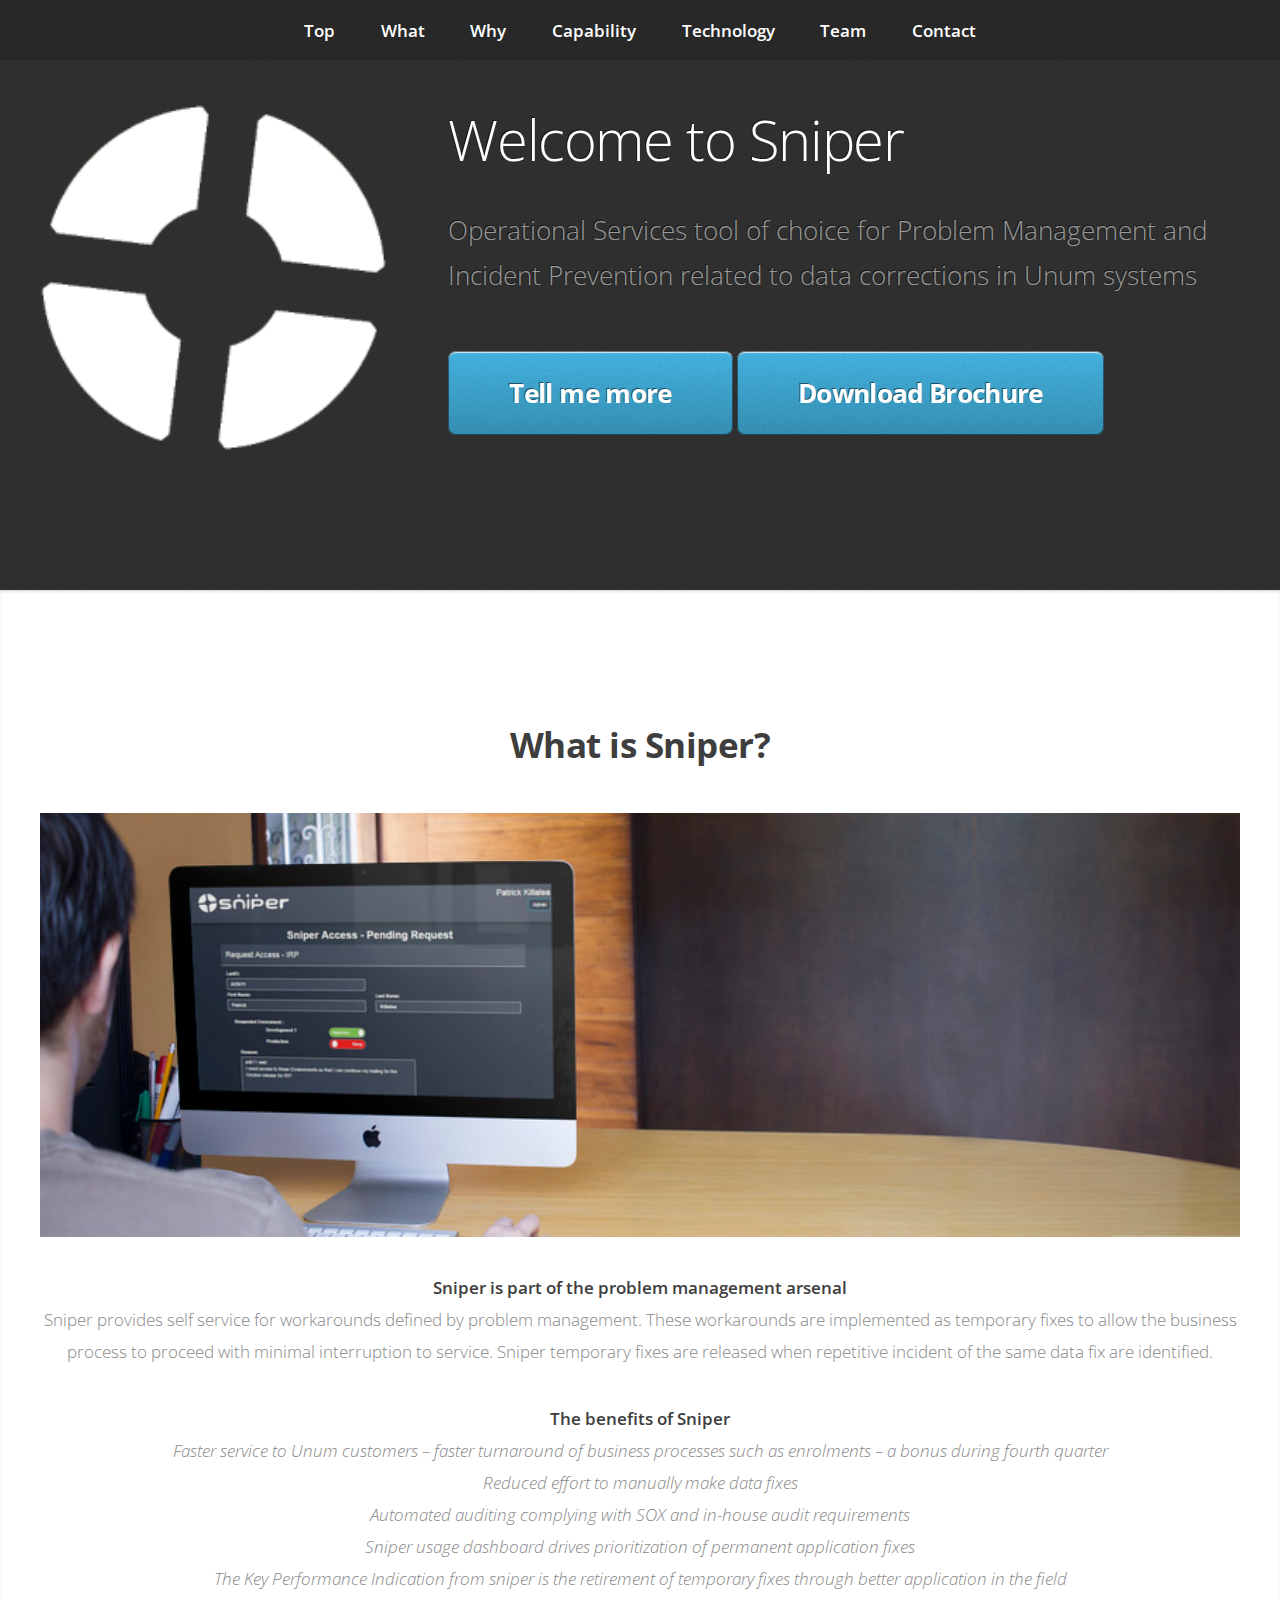
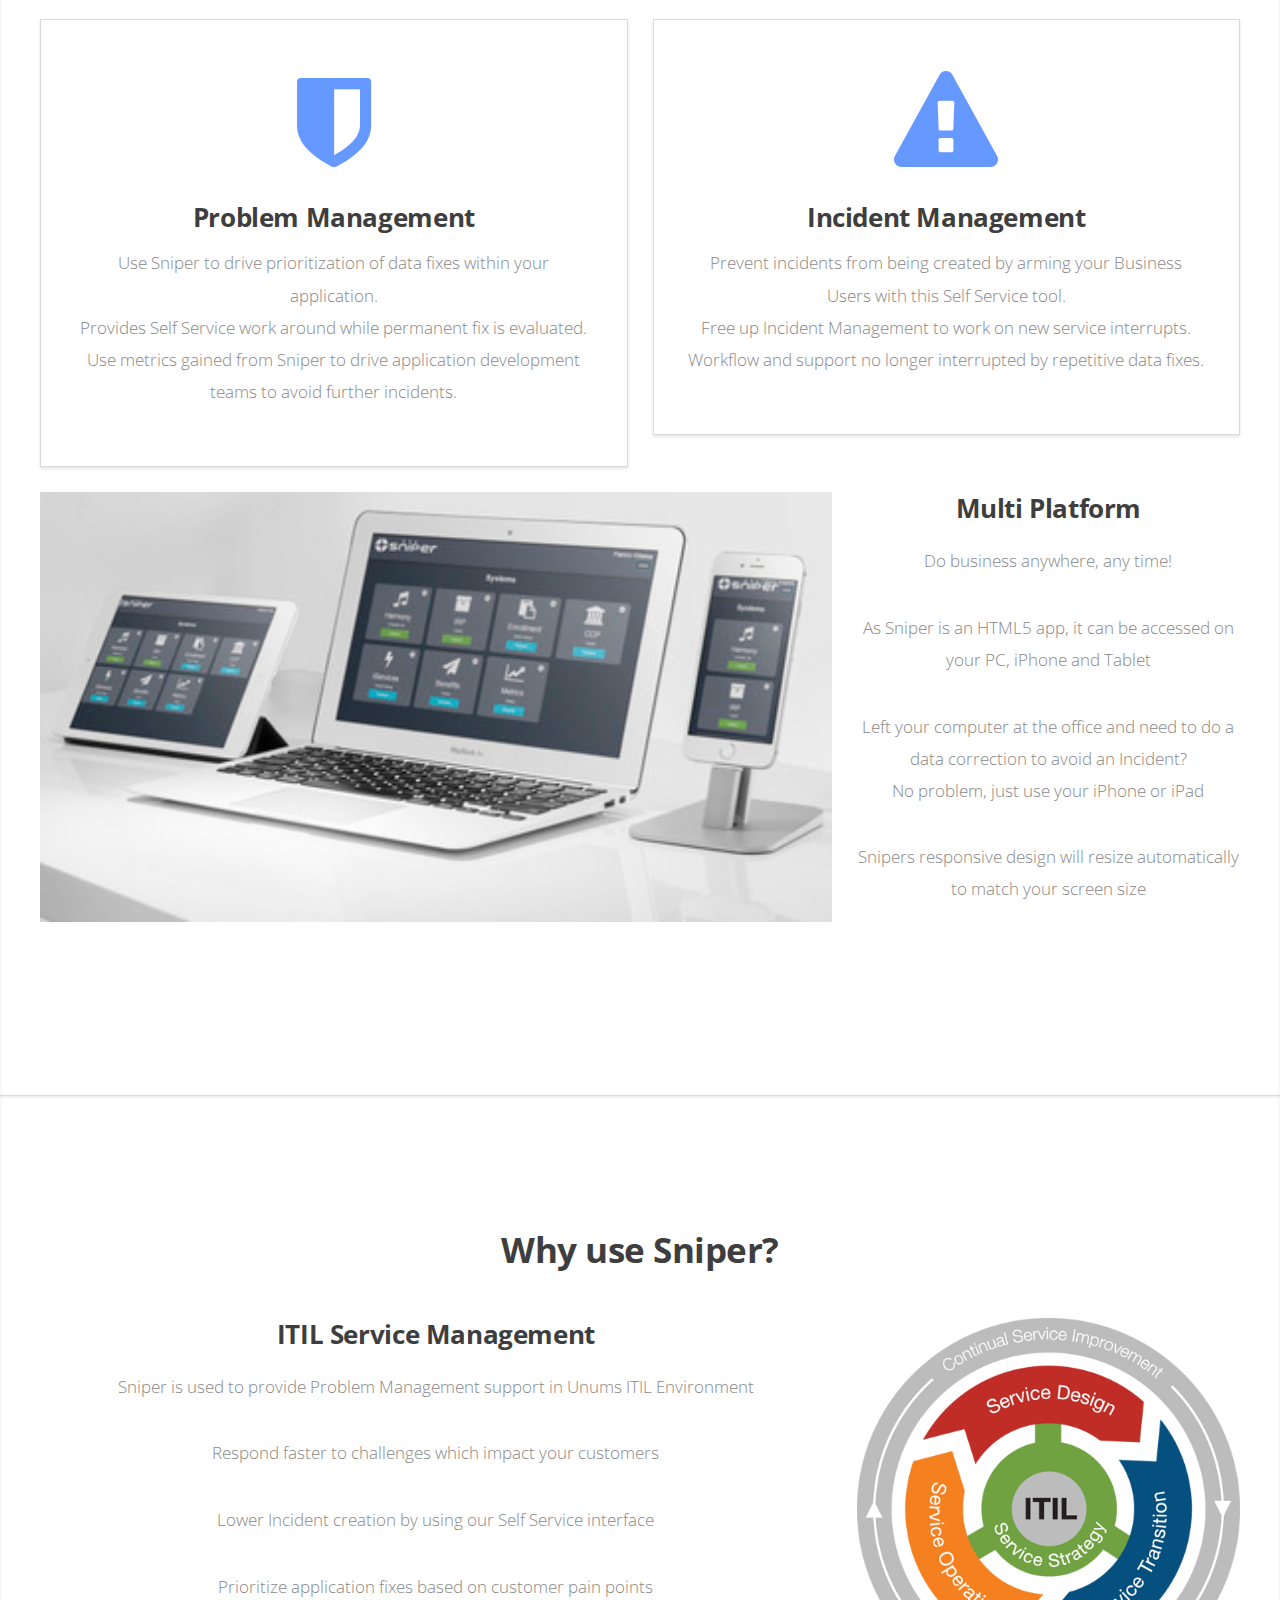
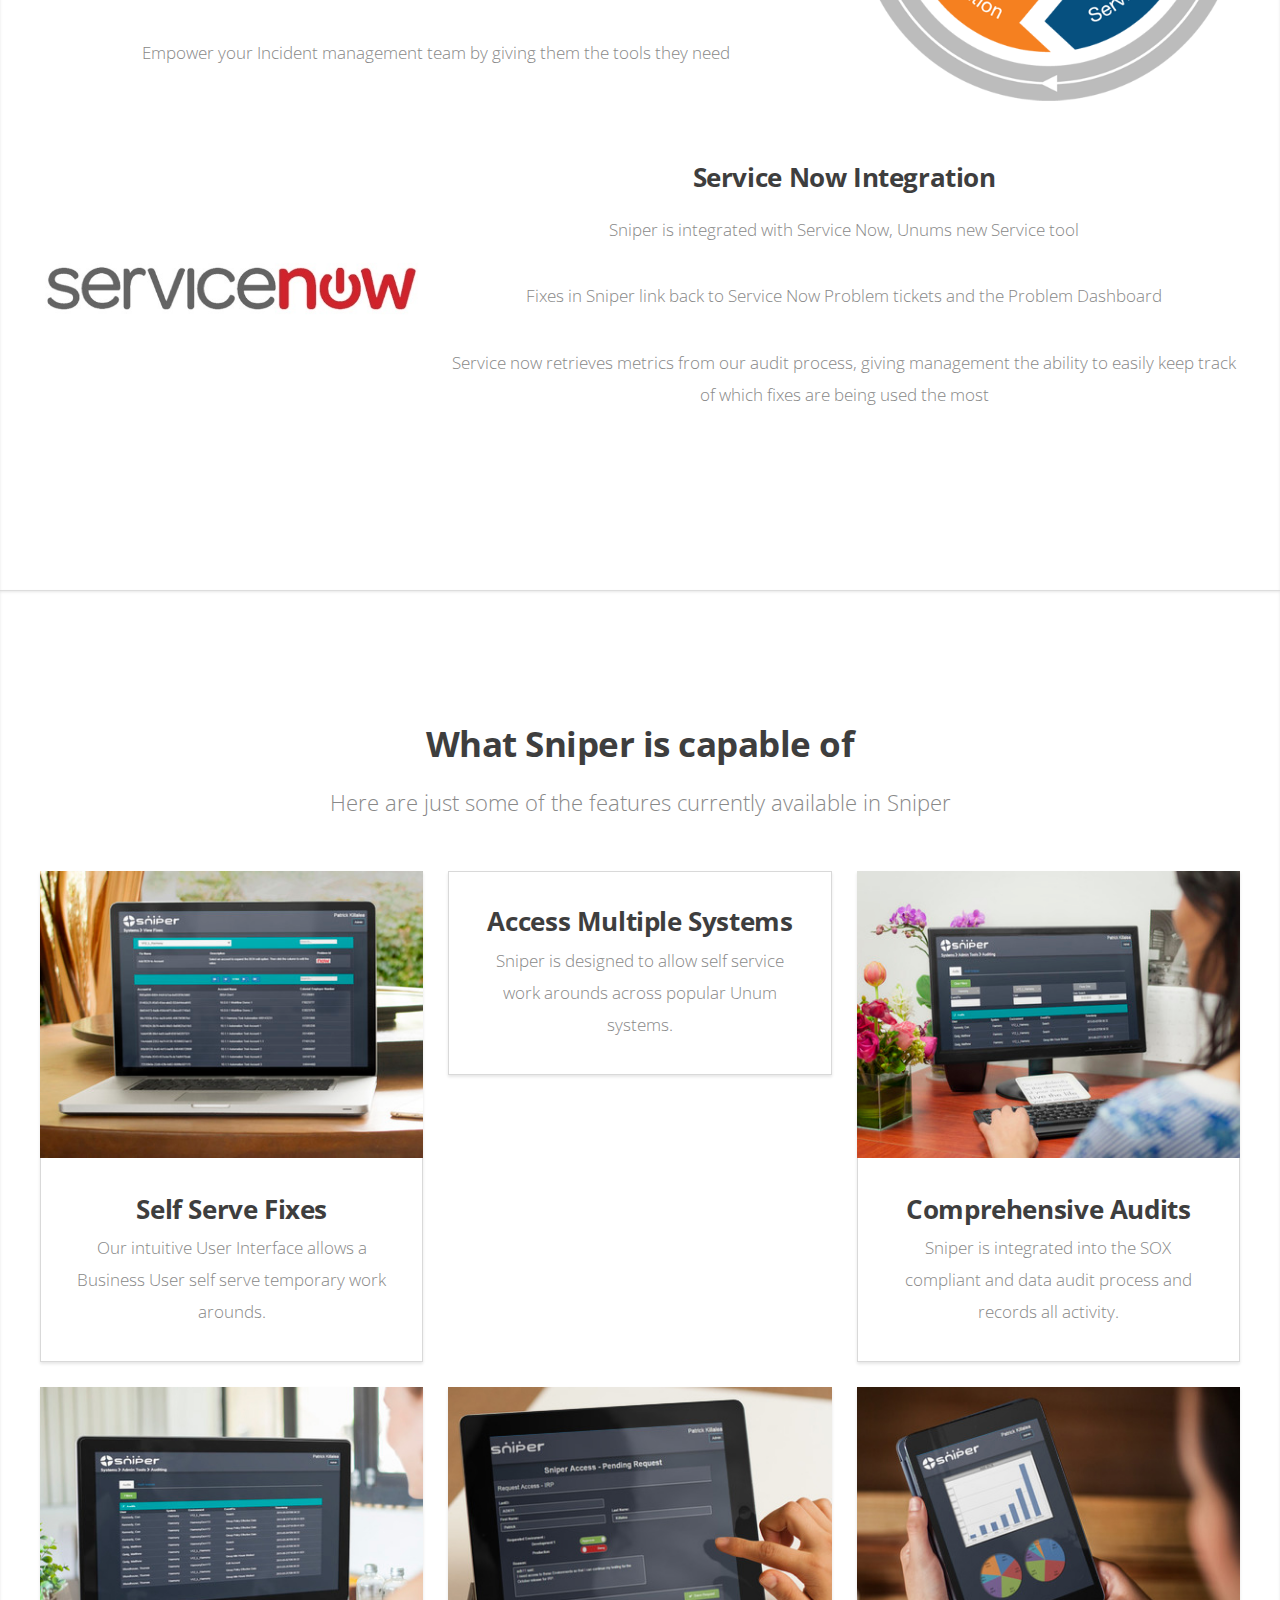
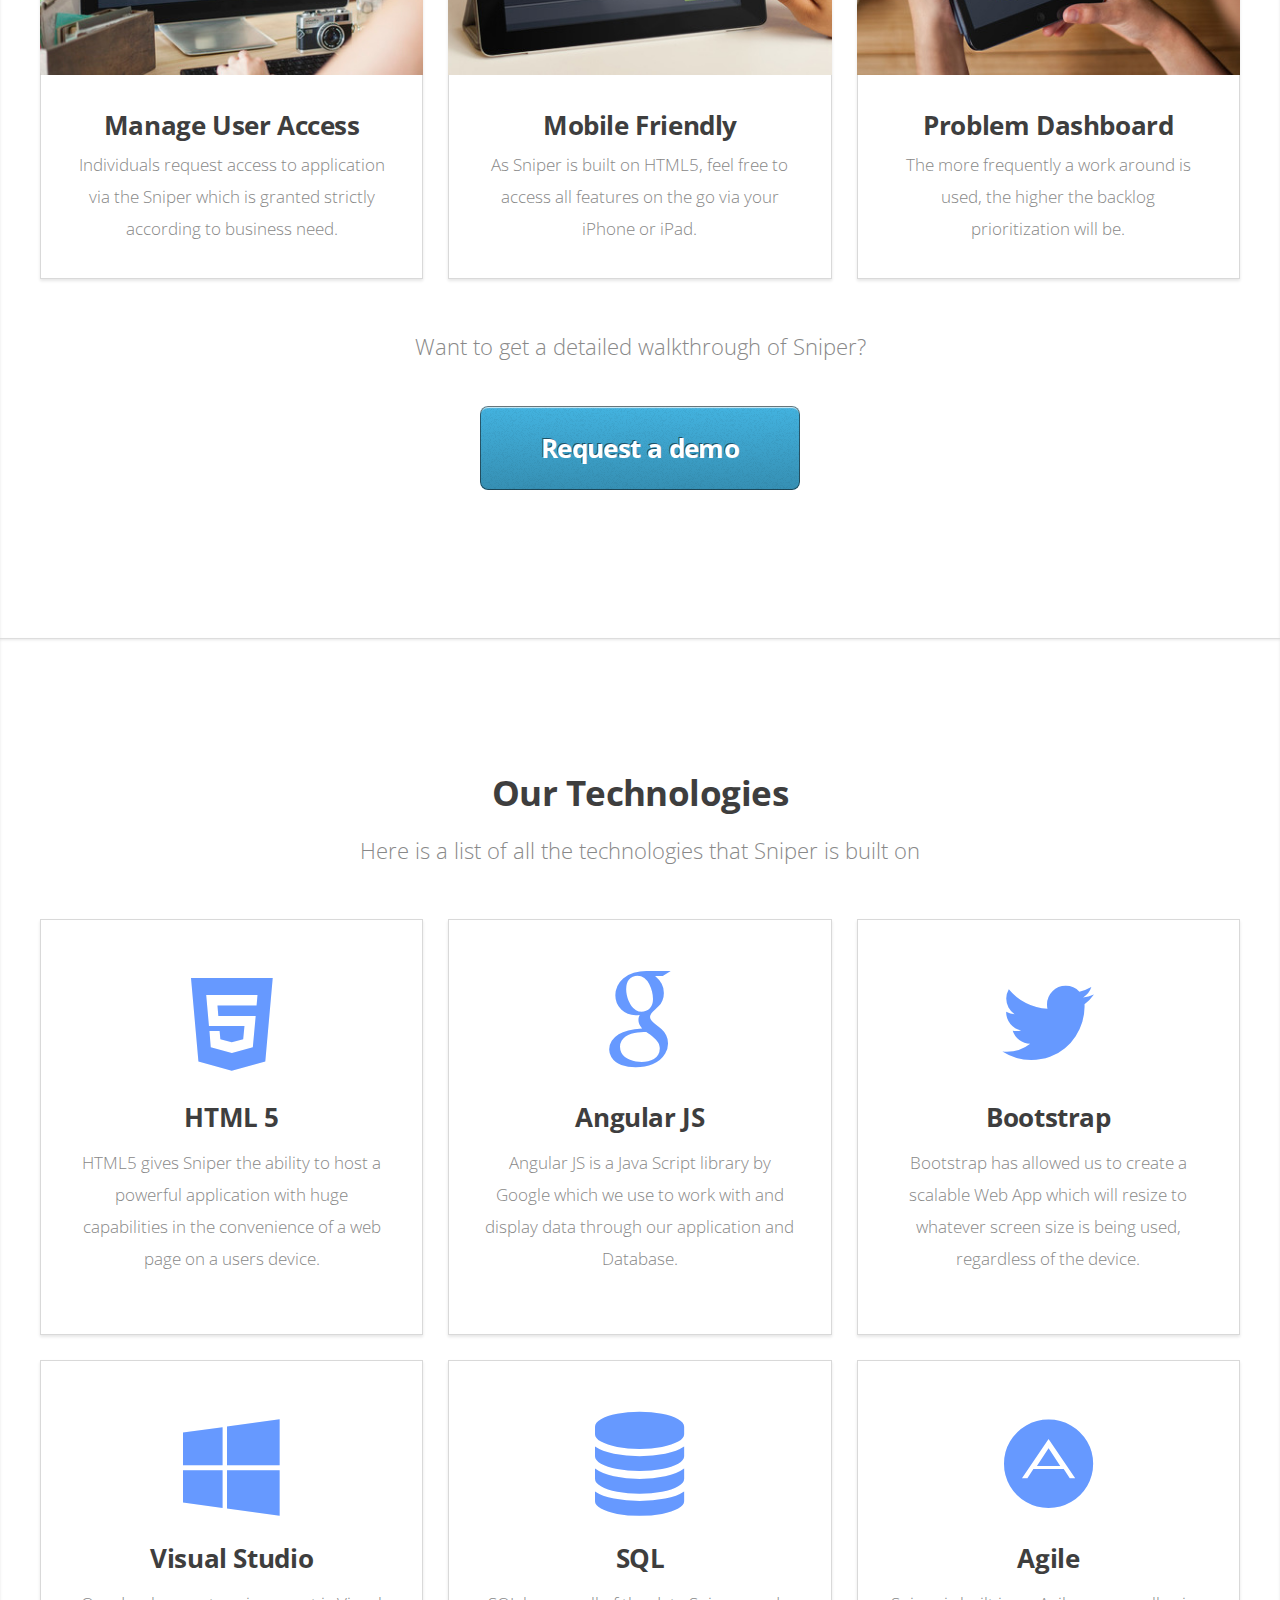
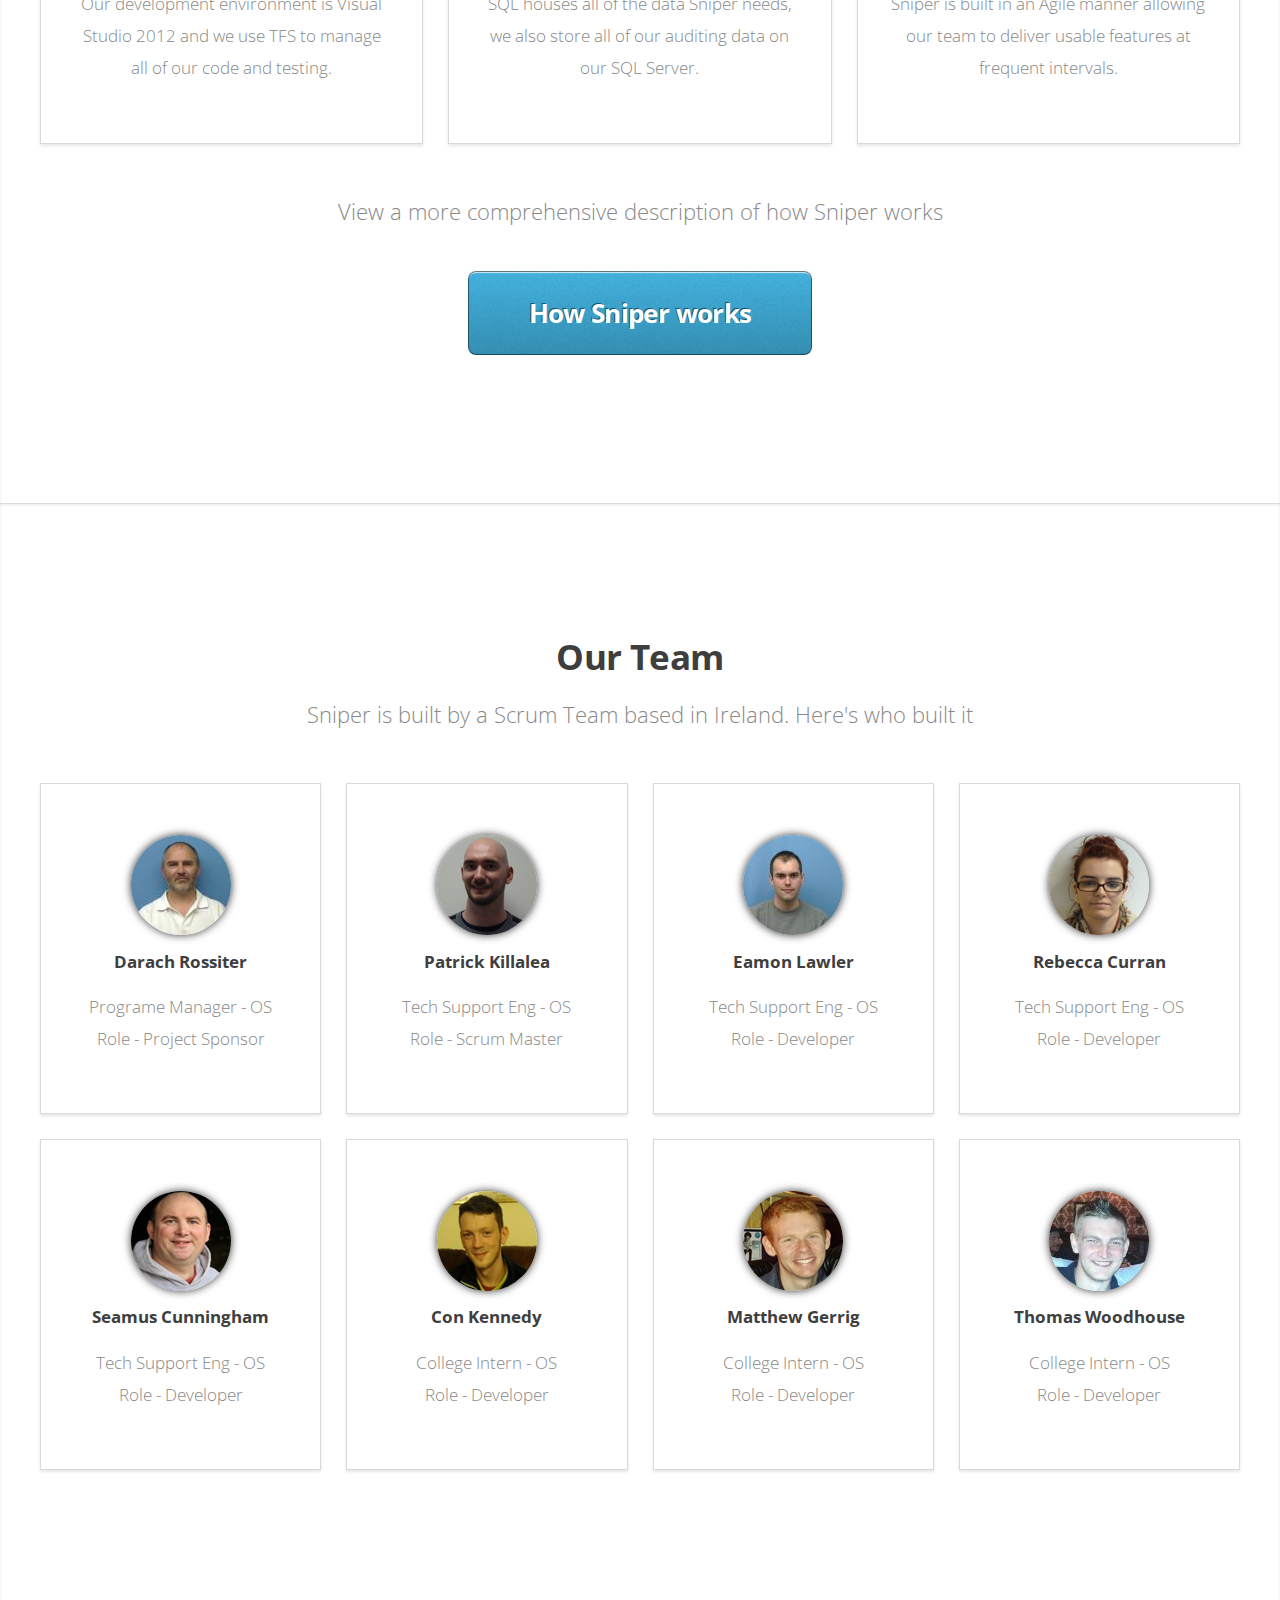
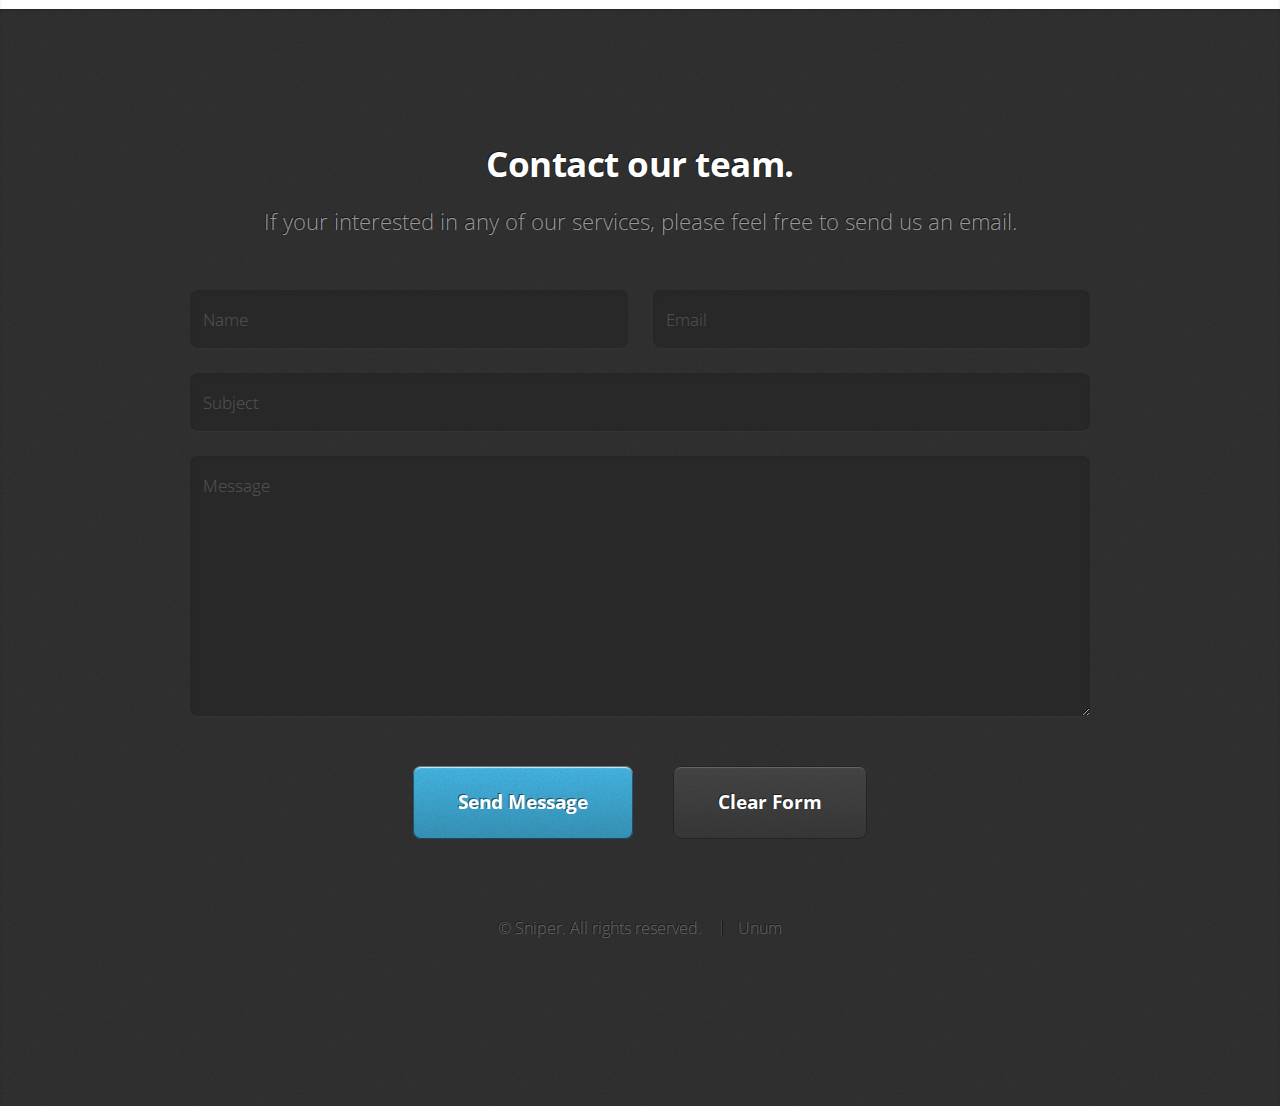
==== home.html @ 1555485d "push to heroku" ====
<!DOCTYPE HTML>

<html>
<head>
    <title>Sniper | Unum</title>
    <meta charset="utf-8"/>
    <meta name="viewport" content="width=device-width, initial-scale=1"/>
    <!--[if lte IE 8]>
    <script src="assets/js/ie/html5shiv.js"></script><![endif]-->
    <link rel="stylesheet" href="assets/css/main.css"/>
    <!--[if lte IE 8]>
    <link rel="stylesheet" href="assets/css/ie8.css"/><![endif]-->
    <!--[if lte IE 9]>
    <link rel="stylesheet" href="assets/css/ie9.css"/><![endif]-->
    <link rel="shortcut icon" href="images/BlueSniperIcon.ico" type="image/x-icon"/>
</head>
<body>

<!-- Nav -->
<nav id="nav">
    <ul class="container">
        <li><a href="#top">Top</a></li>
        <li><a href="#what">What</a></li>
        <li><a href="#why">Why</a></li>
        <li><a href="#capabilities">Capability</a></li>
        <li><a href="#technologies">Technology</a></li>
        <li><a href="#team">Team</a></li>
        <li><a href="#contact">Contact</a></li>
    </ul>
</nav>

<!-- Home -->
<div class="wrapper style4 first">
    <article class="container" id="top">
        <div class="row">
            <div class="4u 12u(mobile)">
                    <span class="image fit">
                        <img src="images/sniperlogo.png" alt=""/></span>
            </div>
            <div class="8u 12u(mobile)">
                <header>
                    <h1>Welcome to Sniper</h1>
                </header>
                <p>Operational Services tool of choice for Problem Management and Incident Prevention related to data
                    corrections in Unum systems</p>
                <a href="#what" class="button big scrolly">Tell me more</a>
                <a href="Sniper.pdf" class="button big scrolly" download>Download Brochure</a>
            </div>
        </div>
    </article>
</div>


<!-- Portfolio -->
<div class="wrapper style1">
    <article id="what">
        <header>
            <h2>What is Sniper?</h2>
        </header>
        <div class="container">
            <div class="row">
                <div class="12u 12u(mobile)">

                    <a class="image featured">
                        <img src="images/macbanner.jpg" alt=""/></a>

                    <div class="row">
                        <div class="12u 12u(mobile)">
                            <section>
                                <p><b>Sniper is part of the problem management arsenal</b></br>
                                    Sniper provides self service for workarounds defined by problem management. These
                                    workarounds are implemented as temporary fixes to allow the business process to
                                    proceed with minimal interruption to service. Sniper temporary fixes are released
                                    when repetitive incident of the same data fix are identified.</p>

                                <p><b>The benefits of Sniper</b></br>
                                    <i>Faster service to Unum customers – faster turnaround of business processes such
                                        as enrolments – a bonus during fourth quarter</i></br>
                                    <i>Reduced effort to manually make data fixes</i></br>
                                    <i>Automated auditing complying with SOX and in-house audit requirements</i></br>
                                    <i>Sniper usage dashboard drives prioritization of permanent application
                                        fixes</i></br>
                                    <i>The Key Performance Indication from sniper is the retirement of temporary fixes
                                        through better application in the field</i></p>
                            </section>
                        </div>
                    </div>

                    <div class="row">
                        <div class="6u 12u(mobile)">
                            <section class="box style1">
                                <span class="icon featured fa-shield"></span>

                                <h3>Problem Management</h3>

                                <p>
                                    Use Sniper to drive prioritization of data fixes within your application.</br>
                                    Provides Self Service work around while permanent fix is evaluated.</br>
                                    Use metrics gained from Sniper to drive application development teams to avoid further incidents.
                                </p>

                            </section>
                        </div>
                        <div class="6u 12u(mobile)">
                            <section class="box style1">
                                <span class="icon featured fa-exclamation-triangle"></span>

                                <h3>Incident Management</h3>

                                <p>
                                    Prevent incidents from being created by arming your Business Users with this Self
                                    Service tool.</br>
                                    Free up Incident Management to work on new service interrupts.</br>
                                    Workflow and support no longer interrupted by repetitive data fixes.</br>
                                </p>
                            </section>
                        </div>
                    </div>
                </div>
            </div>
            <div class="container">
                <div class="row">
                    <div class="8u 12u(mobile)">
                        <article>
                            <a class="image featured">
                                <img src="images/MultiPlatform.jpg" alt=""/></a>
                        </article>
                    </div>
                    <div class="4u 12u(mobile)">
                        <!--<article class="box style2">-->
                        <h3><a href="#">Multi Platform</a></h3>

                        <p>Do business anywhere, any time!</p>

                        <p>As Sniper is an HTML5 app, it can be accessed on your PC, iPhone and Tablet</p>

                        <p>
                            Left your computer at the office and need to do a data correction to avoid an Incident?</br>
                            No problem, just use your iPhone or iPad
                        </p>

                        <p>Snipers responsive design will resize automatically to match your screen size</p>
                        <!--</article>-->
                    </div>
                </div>
            </div>
    </article>
</div>

<!-- Portfolio -->
<div class="wrapper style1">
    <article id="why">
        <header>
            <h2>Why use Sniper?</h2>
        </header>
        <div class="container">
            <div class="row">
                <div class="8u 8u(mobile)">
                    <!--<article class="box style2">-->
                    <h3><a href="#">ITIL Service Management</a></h3>

                    <p>Sniper is used to provide Problem Management support in Unums ITIL Environment</p>

                    <p>Respond faster to challenges which impact your customers</p>

                    <p>Lower Incident creation by using our Self Service interface</p>

                    <p>Prioritize application fixes based on customer pain points</p>

                    <p>Empower your Incident management team by giving them the tools they need</p>
                    <!--</article>-->
                </div>
                <div class="4u 4u(mobile)">
                    <article>
                        <a class="image featured">
                            <img src="images/itil.png" alt=""/></a>
                    </article>
                </div>
            </div>
        </div>
        <div class="container">
            <div class="row">
                <div class="4u 4u(mobile)">
                    <article>
                        <a class="image featured">
                            <img src="images/servicenow.jpg" alt=""/></a>
                    </article>
                </div>
                <div class="8u 8u(mobile)">
                    <!--<article class="box style2">-->
                    <h3><a href="#">Service Now Integration</a></h3>

                    <p>Sniper is integrated with Service Now, Unums new Service tool</p>

                    <p>Fixes in Sniper link back to Service Now Problem tickets and the Problem Dashboard</p>

                    <p>Service now retrieves metrics from our audit process, giving management the ability to easily
                        keep track of which fixes are being used the most</p>
                    <!--</article>-->
                </div>
            </div>
        </div>
    </article>
</div>

<!-- Portfolio -->
<div class="wrapper style1">
    <article id="capabilities">
        <header>
            <h2>What Sniper is capable of</h2>

            <p>Here are just some of the features currently available in Sniper</p>
        </header>
        <div class="container">
            <div class="row">
                <div class="4u 12u(mobile)">
                    <article class="box style2">
                        <a class="image featured">
                            <img src="images/ViewFixes.jpg" alt=""/></a>

                        <h3><a href="#">Self Serve Fixes</a></h3>

                        <p>Our intuitive User Interface allows a Business User self serve temporary work arounds.</p>
                    </article>
                </div>
                <div class="4u 12u(mobile)">
                    <article class="box style2">
                        <a class="image featured">
                            <img src="images/Dashboard.png" alt=""/></a>

                        <h3><a href="#">Access Multiple Systems</a></h3>

                        <p>Sniper is designed to allow self service work arounds across popular Unum systems.</p>
                    </article>
                </div>
                <div class="4u 12u(mobile)">
                    <article class="box style2">
                        <a class="image featured">
                            <img src="images/ComprehensiveAudits.jpg" alt=""/></a>

                        <h3><a href="#">Comprehensive Audits</a></h3>

                        <p>Sniper is integrated into the SOX compliant and data audit process and records all
                            activity.</p>
                    </article>
                </div>
            </div>
            <div class="row">
                <div class="4u 12u(mobile)">
                    <article class="box style2">
                        <a class="image featured">
                            <img src="images/ManageUsers.jpg" alt=""/></a>

                        <h3><a href="#">Manage User Access</a></h3>

                        <p>Individuals request access to application via the Sniper which is granted strictly according
                            to business need.</p>
                    </article>
                </div>
                <div class="4u 12u(mobile)">
                    <article class="box style2">
                        <a class="image featured">
                            <img src="images/ApproveRequests.jpg" alt=""/></a>

                        <h3><a href="#">Mobile Friendly</a></h3>

                        <p>As Sniper is built on HTML5, feel free to access all features on the go via your iPhone or
                            iPad.</p>
                    </article>
                </div>
                <div class="4u 12u(mobile)">
                    <article class="box style2">
                        <a class="image featured">
                            <img src="images/ProblemDashboard.jpg" alt=""/></a>

                        <h3><a href="#">Problem Dashboard</a></h3>

                        <p>The more frequently a work around is used, the higher the backlog prioritization will be.</p>
                    </article>
                </div>
            </div>
        </div>
        <footer>
            <p>Want to get a detailed walkthrough of Sniper?</p>
            <a href="#contact" class="button big scrolly">Request a demo</a>
        </footer>
    </article>
</div>

<!-- Work -->
<div class="wrapper style1">
    <article id="technologies">
        <header>
            <h2>Our Technologies</h2>

            <p>Here is a list of all the technologies that Sniper is built on</p>
        </header>
        <div class="container">
            <div class="row">
                <div class="4u 12u(mobile)">
                    <section class="box style1">
                        <span class="icon featured fa-html5"></span>

                        <h3>HTML 5</h3>

                        <p>HTML5 gives Sniper the ability to host a powerful application with huge capabilities in the
                            convenience of a web page on a users device.</p>
                    </section>
                </div>
                <div class="4u 12u(mobile)">
                    <section class="box style1">
                        <span class="icon featured fa-google"></span>

                        <h3>Angular JS</h3>

                        <p>Angular JS is a Java Script library by Google which we use to work with and display data
                            through our application and Database.</p>
                    </section>
                </div>
                <div class="4u 12u(mobile)">
                    <section class="box style1">
                        <span class="icon featured fa-twitter"></span>

                        <h3>Bootstrap</h3>

                        <p>Bootstrap has allowed us to create a scalable Web App which will resize to whatever screen
                            size is being used, regardless of the device.</p>
                    </section>
                </div>
            </div>
            <div class="row">
                <div class="4u 12u(mobile)">
                    <section class="box style1">
                        <span class="icon featured fa-windows"></span>

                        <h3>Visual Studio</h3>

                        <p>Our development environment is Visual Studio 2012 and we use TFS to manage all of our code
                            and testing.</p>
                    </section>
                </div>
                <div class="4u 12u(mobile)">
                    <section class="box style1">
                        <span class="icon featured fa-database"></span>

                        <h3>SQL</h3>

                        <p>SQL houses all of the data Sniper needs, we also store all of our auditing data on our SQL
                            Server.</p>
                    </section>
                </div>
                <div class="4u 12u(mobile)">
                    <section class="box style1">
                        <span class="icon featured fa-adn"></span>

                        <h3>Agile</h3>

                        <p>Sniper is built in an Agile manner allowing our team to deliver usable features at frequent
                            intervals.</p>
                    </section>
                </div>
            </div>
        </div>
        <footer>
            <p>View a more comprehensive description of how Sniper works</p>
            <a href="#" class="button big scrolly">How Sniper works</a>
        </footer>
    </article>
</div>

<!-- Work -->
<div class="wrapper style1">
    <article id="team">
        <header>
            <h2>Our Team</h2>

            <p>Sniper is built by a Scrum Team based in Ireland. Here's who built it</p>
        </header>
        <div class="container">
            <div class="row">
                <div class="3u 12u(mobile)">
                    <section class="box style1">
                        <img src="images/darach.jpg" id="circle">
                        <h4>Darach Rossiter</h4>

                        <p>
                            Programe Manager - OS</br>
                            Role - Project Sponsor
                        </p>
                    </section>
                </div>
                <div class="3u 12u(mobile)">
                    <section class="box style1">
                        <img src="images/patrick.jpg" id="circle">
                        <h4>Patrick Killalea</h4>

                        <p>
                            Tech Support Eng - OS</br>
                            Role - Scrum Master
                        </p>
                    </section>
                </div>
                <div class="3u 12u(mobile)">
                    <section class="box style1">
                        <img src="images/eamonn.jpg" id="circle">
                        <h4>Eamon Lawler</h4>

                        <p>
                            Tech Support Eng - OS</br>
                            Role - Developer
                        </p>
                    </section>
                </div>
                <div class="3u 12u(mobile)">
                    <section class="box style1">
                        <img src="images/rebecca.jpg" id="circle">
                        <h4>Rebecca Curran</h4>

                        <p>
                            Tech Support Eng - OS</br>
                            Role - Developer
                        </p>
                    </section>
                </div>
            </div>
            <div class="row">
                <div class="3u 12u(mobile)">
                    <section class="box style1">
                        <img src="images/seamus.jpg" id="circle">
                        <h4>Seamus Cunningham</h4>

                        <p>
                            Tech Support Eng - OS</br>
                            Role - Developer
                        </p>
                    </section>
                </div>
                <div class="3u 12u(mobile)">
                    <section class="box style1">
                        <img src="images/conleth.jpg" id="circle">
                        <h4>Con Kennedy</h4>

                        <p>
                            College Intern - OS</br>
                            Role - Developer
                        </p>
                    </section>
                </div>
                <div class="3u 12u(mobile)">
                    <section class="box style1">
                        <img src="images/matt.jpg" id="circle">
                        <h4>Matthew Gerrig</h4>

                        <p>
                            College Intern - OS</br>
                            Role - Developer
                        </p>
                    </section>
                </div>
                <div class="3u 12u(mobile)">
                    <section class="box style1">
                        <img src="images/tom.jpg" id="circle">
                        <h4>Thomas Woodhouse</h4>

                        <p>
                            College Intern - OS</br>
                            Role - Developer
                        </p>
                    </section>
                </div>
            </div>
        </div>

    </article>
</div>

<!-- Contact -->
<div class="wrapper style4">
    <article id="contact" class="container 75%">
        <header>
            <h2>Contact our team.</h2>

            <p>If your interested in any of our services, please feel free to send us an email.</p>
        </header>
        <div>
            <div class="row">
                <div class="12u">
                    <form method="post" action="#">
                        <div>
                            <div class="row">
                                <div class="6u 12u(mobile)">
                                    <input type="text" name="name" id="name" placeholder="Name"/>
                                </div>
                                <div class="6u 12u(mobile)">
                                    <input type="text" name="email" id="email" placeholder="Email"/>
                                </div>
                            </div>
                            <div class="row">
                                <div class="12u">
                                    <input type="text" name="subject" id="subject" placeholder="Subject"/>
                                </div>
                            </div>
                            <div class="row">
                                <div class="12u">
                                    <textarea name="message" id="message" placeholder="Message"></textarea>
                                </div>
                            </div>
                            <div class="row 200%">
                                <div class="12u">
                                    <ul class="actions">
                                        <li>
                                            <input type="submit" value="Send Message"/></li>
                                        <li>
                                            <input type="reset" value="Clear Form" class="alt"/></li>
                                    </ul>
                                </div>
                            </div>
                        </div>
                    </form>
                </div>
            </div>
        </div>
        <footer>
            <ul id="copyright">
                <li>&copy; Sniper. All rights reserved.</li>
                <li>Unum</li>
            </ul>
        </footer>
    </article>
</div>

<!-- Scripts -->
<script src="assets/js/jquery.min.js"></script>
<script src="assets/js/jquery.scrolly.min.js"></script>
<script src="assets/js/skel.min.js"></script>
<script src="assets/js/skel-viewport.min.js"></script>
<script src="assets/js/util.js"></script>
<!--[if lte IE 8]>
<script src="assets/js/ie/respond.min.js"></script><![endif]-->
<script src="assets/js/main.js"></script>

</body>
</html>
---- assets/css/main.css ----
@import url("http://fonts.googleapis.com/css?family=Open+Sans:300,300italic,600,600italic,700");
@import url("font-awesome.min.css");

/* Reset */

	html, body, div, span, applet, object, iframe, h1, h2, h3, h4, h5, h6, p, blockquote, pre, a, abbr, acronym, address, big, cite, code, del, dfn, em, img, ins, kbd, q, s, samp, small, strike, strong, sub, sup, tt, var, b, u, i, center, dl, dt, dd, ol, ul, li, fieldset, form, label, legend, table, caption, tbody, tfoot, thead, tr, th, td, article, aside, canvas, details, embed, figure, figcaption, footer, header, hgroup, menu, nav, output, ruby, section, summary, time, mark, audio, video {
		margin: 0;
		padding: 0;
		border: 0;
		font-size: 100%;
		font: inherit;
		vertical-align: baseline;
	}

	article, aside, details, figcaption, figure, footer, header, hgroup, menu, nav, section {
		display: block;
	}

    #circle
    {
    border-radius:50% 50% 50% 50%;
    width:100px;
    height:100px;
    box-shadow: 0 0 8px rgba(0, 0, 0, .8);
    -webkit-box-shadow: 0 0 8px rgba(0, 0, 0, .8);
    -moz-box-shadow: 0 0 8px rgba(0, 0, 0, .8);
    }

	body {
		line-height: 1;
	}

	ol, ul {
		list-style: none;
	}

	blockquote, q {
		quotes: none;
	}

	blockquote:before, blockquote:after, q:before, q:after {
		content: '';
		content: none;
	}

	table {
		border-collapse: collapse;
		border-spacing: 0;
	}

	body {
		-webkit-text-size-adjust: none;
	}

/* Box Model */

	*, *:before, *:after {
		-moz-box-sizing: border-box;
		-webkit-box-sizing: border-box;
		box-sizing: border-box;
	}

/* Containers */

	.container {
		margin-left: auto;
		margin-right: auto;
	}

	.container.\31 25\25 {
		width: 100%;
		max-width: 1200px;
		min-width: 960px;
	}

	.container.\37 5\25 {
		width: 720px;
	}

	.container.\35 0\25 {
		width: 480px;
	}

	.container.\32 5\25 {
		width: 240px;
	}

	.container {
		width: 960px;
	}

	@media screen and (min-width: 737px) {

		.container.\31 25\25 {
			width: 100%;
			max-width: 1500px;
			min-width: 1200px;
		}

		.container.\37 5\25 {
			width: 900px;
		}

		.container.\35 0\25 {
			width: 600px;
		}

		.container.\32 5\25 {
			width: 300px;
		}

		.container {
			width: 1200px;
		}

	}

	@media screen and (min-width: 737px) and (max-width: 1200px) {

		.container.\31 25\25 {
			width: 100%;
			max-width: 1200px;
			min-width: 960px;
		}

		.container.\37 5\25 {
			width: 720px;
		}

		.container.\35 0\25 {
			width: 480px;
		}

		.container.\32 5\25 {
			width: 240px;
		}

		.container {
			width: 960px;
		}

	}

	@media screen and (max-width: 736px) {

		.container.\31 25\25 {
			width: 100%;
			max-width: 125%;
			min-width: 100%;
		}

		.container.\37 5\25 {
			width: 75%;
		}

		.container.\35 0\25 {
			width: 50%;
		}

		.container.\32 5\25 {
			width: 25%;
		}

		.container {
			width: 100% !important;
		}

	}

/* Grid */

	.row {
		border-bottom: solid 1px transparent;
		-moz-box-sizing: border-box;
		-webkit-box-sizing: border-box;
		box-sizing: border-box;
	}

	.row > * {
		float: left;
		-moz-box-sizing: border-box;
		-webkit-box-sizing: border-box;
		box-sizing: border-box;
	}

	.row:after, .row:before {
		content: '';
		display: block;
		clear: both;
		height: 0;
	}

	.row.uniform > * > :first-child {
		margin-top: 0;
	}

	.row.uniform > * > :last-child {
		margin-bottom: 0;
	}

	.row.\30 \25 > * {
		padding: 0 0 0 0px;
	}

	.row.\30 \25 {
		margin: 0 0 -1px 0px;
	}

	.row.uniform.\30 \25 > * {
		padding: 0px 0 0 0px;
	}

	.row.uniform.\30 \25 {
		margin: 0px 0 -1px 0px;
	}

	.row > * {
		padding: 0 0 0 40px;
	}

	.row {
		margin: 0 0 -1px -40px;
	}

	.row.uniform > * {
		padding: 40px 0 0 40px;
	}

	.row.uniform {
		margin: -40px 0 -1px -40px;
	}

	.row.\32 00\25 > * {
		padding: 0 0 0 80px;
	}

	.row.\32 00\25 {
		margin: 0 0 -1px -80px;
	}

	.row.uniform.\32 00\25 > * {
		padding: 80px 0 0 80px;
	}

	.row.uniform.\32 00\25 {
		margin: -80px 0 -1px -80px;
	}

	.row.\31 50\25 > * {
		padding: 0 0 0 60px;
	}

	.row.\31 50\25 {
		margin: 0 0 -1px -60px;
	}

	.row.uniform.\31 50\25 > * {
		padding: 60px 0 0 60px;
	}

	.row.uniform.\31 50\25 {
		margin: -60px 0 -1px -60px;
	}

	.row.\35 0\25 > * {
		padding: 0 0 0 20px;
	}

	.row.\35 0\25 {
		margin: 0 0 -1px -20px;
	}

	.row.uniform.\35 0\25 > * {
		padding: 20px 0 0 20px;
	}

	.row.uniform.\35 0\25 {
		margin: -20px 0 -1px -20px;
	}

	.row.\32 5\25 > * {
		padding: 0 0 0 10px;
	}

	.row.\32 5\25 {
		margin: 0 0 -1px -10px;
	}

	.row.uniform.\32 5\25 > * {
		padding: 10px 0 0 10px;
	}

	.row.uniform.\32 5\25 {
		margin: -10px 0 -1px -10px;
	}

	.\31 2u, .\31 2u\24 {
		width: 100%;
		clear: none;
		margin-left: 0;
	}

	.\31 1u, .\31 1u\24 {
		width: 91.6666666667%;
		clear: none;
		margin-left: 0;
	}

	.\31 0u, .\31 0u\24 {
		width: 83.3333333333%;
		clear: none;
		margin-left: 0;
	}

	.\39 u, .\39 u\24 {
		width: 75%;
		clear: none;
		margin-left: 0;
	}

	.\38 u, .\38 u\24 {
		width: 66.6666666667%;
		clear: none;
		margin-left: 0;
	}

	.\37 u, .\37 u\24 {
		width: 58.3333333333%;
		clear: none;
		margin-left: 0;
	}

	.\36 u, .\36 u\24 {
		width: 50%;
		clear: none;
		margin-left: 0;
	}

	.\35 u, .\35 u\24 {
		width: 41.6666666667%;
		clear: none;
		margin-left: 0;
	}

	.\34 u, .\34 u\24 {
		width: 33.3333333333%;
		clear: none;
		margin-left: 0;
	}

	.\33 u, .\33 u\24 {
		width: 25%;
		clear: none;
		margin-left: 0;
	}

	.\32 u, .\32 u\24 {
		width: 16.6666666667%;
		clear: none;
		margin-left: 0;
	}

	.\31 u, .\31 u\24 {
		width: 8.3333333333%;
		clear: none;
		margin-left: 0;
	}

	.\31 2u\24 + *,
	.\31 1u\24 + *,
	.\31 0u\24 + *,
	.\39 u\24 + *,
	.\38 u\24 + *,
	.\37 u\24 + *,
	.\36 u\24 + *,
	.\35 u\24 + *,
	.\34 u\24 + *,
	.\33 u\24 + *,
	.\32 u\24 + *,
	.\31 u\24 + * {
		clear: left;
	}

	.\-11u {
		margin-left: 91.66667%;
	}

	.\-10u {
		margin-left: 83.33333%;
	}

	.\-9u {
		margin-left: 75%;
	}

	.\-8u {
		margin-left: 66.66667%;
	}

	.\-7u {
		margin-left: 58.33333%;
	}

	.\-6u {
		margin-left: 50%;
	}

	.\-5u {
		margin-left: 41.66667%;
	}

	.\-4u {
		margin-left: 33.33333%;
	}

	.\-3u {
		margin-left: 25%;
	}

	.\-2u {
		margin-left: 16.66667%;
	}

	.\-1u {
		margin-left: 8.33333%;
	}

	@media screen and (min-width: 737px) {

		.row > * {
			padding: 25px 0 0 25px;
		}

		.row {
			margin: -25px 0 -1px -25px;
		}

		.row.uniform > * {
			padding: 25px 0 0 25px;
		}

		.row.uniform {
			margin: -25px 0 -1px -25px;
		}

		.row.\32 00\25 > * {
			padding: 50px 0 0 50px;
		}

		.row.\32 00\25 {
			margin: -50px 0 -1px -50px;
		}

		.row.uniform.\32 00\25 > * {
			padding: 50px 0 0 50px;
		}

		.row.uniform.\32 00\25 {
			margin: -50px 0 -1px -50px;
		}

		.row.\31 50\25 > * {
			padding: 37.5px 0 0 37.5px;
		}

		.row.\31 50\25 {
			margin: -37.5px 0 -1px -37.5px;
		}

		.row.uniform.\31 50\25 > * {
			padding: 37.5px 0 0 37.5px;
		}

		.row.uniform.\31 50\25 {
			margin: -37.5px 0 -1px -37.5px;
		}

		.row.\35 0\25 > * {
			padding: 12.5px 0 0 12.5px;
		}

		.row.\35 0\25 {
			margin: -12.5px 0 -1px -12.5px;
		}

		.row.uniform.\35 0\25 > * {
			padding: 12.5px 0 0 12.5px;
		}

		.row.uniform.\35 0\25 {
			margin: -12.5px 0 -1px -12.5px;
		}

		.row.\32 5\25 > * {
			padding: 6.25px 0 0 6.25px;
		}

		.row.\32 5\25 {
			margin: -6.25px 0 -1px -6.25px;
		}

		.row.uniform.\32 5\25 > * {
			padding: 6.25px 0 0 6.25px;
		}

		.row.uniform.\32 5\25 {
			margin: -6.25px 0 -1px -6.25px;
		}

		.\31 2u\28desktop\29, .\31 2u\24\28desktop\29 {
			width: 100%;
			clear: none;
			margin-left: 0;
		}

		.\31 1u\28desktop\29, .\31 1u\24\28desktop\29 {
			width: 91.6666666667%;
			clear: none;
			margin-left: 0;
		}

		.\31 0u\28desktop\29, .\31 0u\24\28desktop\29 {
			width: 83.3333333333%;
			clear: none;
			margin-left: 0;
		}

		.\39 u\28desktop\29, .\39 u\24\28desktop\29 {
			width: 75%;
			clear: none;
			margin-left: 0;
		}

		.\38 u\28desktop\29, .\38 u\24\28desktop\29 {
			width: 66.6666666667%;
			clear: none;
			margin-left: 0;
		}

		.\37 u\28desktop\29, .\37 u\24\28desktop\29 {
			width: 58.3333333333%;
			clear: none;
			margin-left: 0;
		}

		.\36 u\28desktop\29, .\36 u\24\28desktop\29 {
			width: 50%;
			clear: none;
			margin-left: 0;
		}

		.\35 u\28desktop\29, .\35 u\24\28desktop\29 {
			width: 41.6666666667%;
			clear: none;
			margin-left: 0;
		}

		.\34 u\28desktop\29, .\34 u\24\28desktop\29 {
			width: 33.3333333333%;
			clear: none;
			margin-left: 0;
		}

		.\33 u\28desktop\29, .\33 u\24\28desktop\29 {
			width: 25%;
			clear: none;
			margin-left: 0;
		}

		.\32 u\28desktop\29, .\32 u\24\28desktop\29 {
			width: 16.6666666667%;
			clear: none;
			margin-left: 0;
		}

		.\31 u\28desktop\29, .\31 u\24\28desktop\29 {
			width: 8.3333333333%;
			clear: none;
			margin-left: 0;
		}

		.\31 2u\24\28desktop\29 + *,
		.\31 1u\24\28desktop\29 + *,
		.\31 0u\24\28desktop\29 + *,
		.\39 u\24\28desktop\29 + *,
		.\38 u\24\28desktop\29 + *,
		.\37 u\24\28desktop\29 + *,
		.\36 u\24\28desktop\29 + *,
		.\35 u\24\28desktop\29 + *,
		.\34 u\24\28desktop\29 + *,
		.\33 u\24\28desktop\29 + *,
		.\32 u\24\28desktop\29 + *,
		.\31 u\24\28desktop\29 + * {
			clear: left;
		}

		.\-11u\28desktop\29 {
			margin-left: 91.66667%;
		}

		.\-10u\28desktop\29 {
			margin-left: 83.33333%;
		}

		.\-9u\28desktop\29 {
			margin-left: 75%;
		}

		.\-8u\28desktop\29 {
			margin-left: 66.66667%;
		}

		.\-7u\28desktop\29 {
			margin-left: 58.33333%;
		}

		.\-6u\28desktop\29 {
			margin-left: 50%;
		}

		.\-5u\28desktop\29 {
			margin-left: 41.66667%;
		}

		.\-4u\28desktop\29 {
			margin-left: 33.33333%;
		}

		.\-3u\28desktop\29 {
			margin-left: 25%;
		}

		.\-2u\28desktop\29 {
			margin-left: 16.66667%;
		}

		.\-1u\28desktop\29 {
			margin-left: 8.33333%;
		}

	}

	@media screen and (min-width: 737px) and (max-width: 1200px) {

		.row > * {
			padding: 25px 0 0 25px;
		}

		.row {
			margin: -25px 0 -1px -25px;
		}

		.row.uniform > * {
			padding: 25px 0 0 25px;
		}

		.row.uniform {
			margin: -25px 0 -1px -25px;
		}

		.row.\32 00\25 > * {
			padding: 50px 0 0 50px;
		}

		.row.\32 00\25 {
			margin: -50px 0 -1px -50px;
		}

		.row.uniform.\32 00\25 > * {
			padding: 50px 0 0 50px;
		}

		.row.uniform.\32 00\25 {
			margin: -50px 0 -1px -50px;
		}

		.row.\31 50\25 > * {
			padding: 37.5px 0 0 37.5px;
		}

		.row.\31 50\25 {
			margin: -37.5px 0 -1px -37.5px;
		}

		.row.uniform.\31 50\25 > * {
			padding: 37.5px 0 0 37.5px;
		}

		.row.uniform.\31 50\25 {
			margin: -37.5px 0 -1px -37.5px;
		}

		.row.\35 0\25 > * {
			padding: 12.5px 0 0 12.5px;
		}

		.row.\35 0\25 {
			margin: -12.5px 0 -1px -12.5px;
		}

		.row.uniform.\35 0\25 > * {
			padding: 12.5px 0 0 12.5px;
		}

		.row.uniform.\35 0\25 {
			margin: -12.5px 0 -1px -12.5px;
		}

		.row.\32 5\25 > * {
			padding: 6.25px 0 0 6.25px;
		}

		.row.\32 5\25 {
			margin: -6.25px 0 -1px -6.25px;
		}

		.row.uniform.\32 5\25 > * {
			padding: 6.25px 0 0 6.25px;
		}

		.row.uniform.\32 5\25 {
			margin: -6.25px 0 -1px -6.25px;
		}

		.\31 2u\28tablet\29, .\31 2u\24\28tablet\29 {
			width: 100%;
			clear: none;
			margin-left: 0;
		}

		.\31 1u\28tablet\29, .\31 1u\24\28tablet\29 {
			width: 91.6666666667%;
			clear: none;
			margin-left: 0;
		}

		.\31 0u\28tablet\29, .\31 0u\24\28tablet\29 {
			width: 83.3333333333%;
			clear: none;
			margin-left: 0;
		}

		.\39 u\28tablet\29, .\39 u\24\28tablet\29 {
			width: 75%;
			clear: none;
			margin-left: 0;
		}

		.\38 u\28tablet\29, .\38 u\24\28tablet\29 {
			width: 66.6666666667%;
			clear: none;
			margin-left: 0;
		}

		.\37 u\28tablet\29, .\37 u\24\28tablet\29 {
			width: 58.3333333333%;
			clear: none;
			margin-left: 0;
		}

		.\36 u\28tablet\29, .\36 u\24\28tablet\29 {
			width: 50%;
			clear: none;
			margin-left: 0;
		}

		.\35 u\28tablet\29, .\35 u\24\28tablet\29 {
			width: 41.6666666667%;
			clear: none;
			margin-left: 0;
		}

		.\34 u\28tablet\29, .\34 u\24\28tablet\29 {
			width: 33.3333333333%;
			clear: none;
			margin-left: 0;
		}

		.\33 u\28tablet\29, .\33 u\24\28tablet\29 {
			width: 25%;
			clear: none;
			margin-left: 0;
		}

		.\32 u\28tablet\29, .\32 u\24\28tablet\29 {
			width: 16.6666666667%;
			clear: none;
			margin-left: 0;
		}

		.\31 u\28tablet\29, .\31 u\24\28tablet\29 {
			width: 8.3333333333%;
			clear: none;
			margin-left: 0;
		}

		.\31 2u\24\28tablet\29 + *,
		.\31 1u\24\28tablet\29 + *,
		.\31 0u\24\28tablet\29 + *,
		.\39 u\24\28tablet\29 + *,
		.\38 u\24\28tablet\29 + *,
		.\37 u\24\28tablet\29 + *,
		.\36 u\24\28tablet\29 + *,
		.\35 u\24\28tablet\29 + *,
		.\34 u\24\28tablet\29 + *,
		.\33 u\24\28tablet\29 + *,
		.\32 u\24\28tablet\29 + *,
		.\31 u\24\28tablet\29 + * {
			clear: left;
		}

		.\-11u\28tablet\29 {
			margin-left: 91.66667%;
		}

		.\-10u\28tablet\29 {
			margin-left: 83.33333%;
		}

		.\-9u\28tablet\29 {
			margin-left: 75%;
		}

		.\-8u\28tablet\29 {
			margin-left: 66.66667%;
		}

		.\-7u\28tablet\29 {
			margin-left: 58.33333%;
		}

		.\-6u\28tablet\29 {
			margin-left: 50%;
		}

		.\-5u\28tablet\29 {
			margin-left: 41.66667%;
		}

		.\-4u\28tablet\29 {
			margin-left: 33.33333%;
		}

		.\-3u\28tablet\29 {
			margin-left: 25%;
		}

		.\-2u\28tablet\29 {
			margin-left: 16.66667%;
		}

		.\-1u\28tablet\29 {
			margin-left: 8.33333%;
		}

	}

	@media screen and (max-width: 736px) {

		.row > * {
			padding: 15px 0 0 15px;
		}

		.row {
			margin: -15px 0 -1px -15px;
		}

		.row.uniform > * {
			padding: 15px 0 0 15px;
		}

		.row.uniform {
			margin: -15px 0 -1px -15px;
		}

		.row.\32 00\25 > * {
			padding: 30px 0 0 30px;
		}

		.row.\32 00\25 {
			margin: -30px 0 -1px -30px;
		}

		.row.uniform.\32 00\25 > * {
			padding: 30px 0 0 30px;
		}

		.row.uniform.\32 00\25 {
			margin: -30px 0 -1px -30px;
		}

		.row.\31 50\25 > * {
			padding: 22.5px 0 0 22.5px;
		}

		.row.\31 50\25 {
			margin: -22.5px 0 -1px -22.5px;
		}

		.row.uniform.\31 50\25 > * {
			padding: 22.5px 0 0 22.5px;
		}

		.row.uniform.\31 50\25 {
			margin: -22.5px 0 -1px -22.5px;
		}

		.row.\35 0\25 > * {
			padding: 7.5px 0 0 7.5px;
		}

		.row.\35 0\25 {
			margin: -7.5px 0 -1px -7.5px;
		}

		.row.uniform.\35 0\25 > * {
			padding: 7.5px 0 0 7.5px;
		}

		.row.uniform.\35 0\25 {
			margin: -7.5px 0 -1px -7.5px;
		}

		.row.\32 5\25 > * {
			padding: 3.75px 0 0 3.75px;
		}

		.row.\32 5\25 {
			margin: -3.75px 0 -1px -3.75px;
		}

		.row.uniform.\32 5\25 > * {
			padding: 3.75px 0 0 3.75px;
		}

		.row.uniform.\32 5\25 {
			margin: -3.75px 0 -1px -3.75px;
		}

		.\31 2u\28mobile\29, .\31 2u\24\28mobile\29 {
			width: 100%;
			clear: none;
			margin-left: 0;
		}

		.\31 1u\28mobile\29, .\31 1u\24\28mobile\29 {
			width: 91.6666666667%;
			clear: none;
			margin-left: 0;
		}

		.\31 0u\28mobile\29, .\31 0u\24\28mobile\29 {
			width: 83.3333333333%;
			clear: none;
			margin-left: 0;
		}

		.\39 u\28mobile\29, .\39 u\24\28mobile\29 {
			width: 75%;
			clear: none;
			margin-left: 0;
		}

		.\38 u\28mobile\29, .\38 u\24\28mobile\29 {
			width: 66.6666666667%;
			clear: none;
			margin-left: 0;
		}

		.\37 u\28mobile\29, .\37 u\24\28mobile\29 {
			width: 58.3333333333%;
			clear: none;
			margin-left: 0;
		}

		.\36 u\28mobile\29, .\36 u\24\28mobile\29 {
			width: 50%;
			clear: none;
			margin-left: 0;
		}

		.\35 u\28mobile\29, .\35 u\24\28mobile\29 {
			width: 41.6666666667%;
			clear: none;
			margin-left: 0;
		}

		.\34 u\28mobile\29, .\34 u\24\28mobile\29 {
			width: 33.3333333333%;
			clear: none;
			margin-left: 0;
		}

		.\33 u\28mobile\29, .\33 u\24\28mobile\29 {
			width: 25%;
			clear: none;
			margin-left: 0;
		}

		.\32 u\28mobile\29, .\32 u\24\28mobile\29 {
			width: 16.6666666667%;
			clear: none;
			margin-left: 0;
		}

		.\31 u\28mobile\29, .\31 u\24\28mobile\29 {
			width: 8.3333333333%;
			clear: none;
			margin-left: 0;
		}

		.\31 2u\24\28mobile\29 + *,
		.\31 1u\24\28mobile\29 + *,
		.\31 0u\24\28mobile\29 + *,
		.\39 u\24\28mobile\29 + *,
		.\38 u\24\28mobile\29 + *,
		.\37 u\24\28mobile\29 + *,
		.\36 u\24\28mobile\29 + *,
		.\35 u\24\28mobile\29 + *,
		.\34 u\24\28mobile\29 + *,
		.\33 u\24\28mobile\29 + *,
		.\32 u\24\28mobile\29 + *,
		.\31 u\24\28mobile\29 + * {
			clear: left;
		}

		.\-11u\28mobile\29 {
			margin-left: 91.66667%;
		}

		.\-10u\28mobile\29 {
			margin-left: 83.33333%;
		}

		.\-9u\28mobile\29 {
			margin-left: 75%;
		}

		.\-8u\28mobile\29 {
			margin-left: 66.66667%;
		}

		.\-7u\28mobile\29 {
			margin-left: 58.33333%;
		}

		.\-6u\28mobile\29 {
			margin-left: 50%;
		}

		.\-5u\28mobile\29 {
			margin-left: 41.66667%;
		}

		.\-4u\28mobile\29 {
			margin-left: 33.33333%;
		}

		.\-3u\28mobile\29 {
			margin-left: 25%;
		}

		.\-2u\28mobile\29 {
			margin-left: 16.66667%;
		}

		.\-1u\28mobile\29 {
			margin-left: 8.33333%;
		}

	}

/* Basic */

	body, input, textarea, select {
		font-family: 'Open Sans', sans-serif;
		line-height: 1.85em;
		color: #888;
		font-weight: 300;
	}

		body.is-loading *, input.is-loading *, textarea.is-loading *, select.is-loading * {
			-moz-transition: none !important;
			-webkit-transition: none !important;
			-ms-transition: none !important;
			transition: none !important;
			-moz-animation: none !important;
			-webkit-animation: none !important;
			-ms-animation: none !important;
			animation: none !important;
		}

	a {
		-moz-transition: color .2s ease-in-out;
		-webkit-transition: color .2s ease-in-out;
		-ms-transition: color .2s ease-in-out;
		transition: color .2s ease-in-out;
		color: #43B3E0;
		text-decoration: underline;
	}

		a:hover {
			color: #43bff0 !important;
		}

		a img {
			border: 0;
		}

	b, strong {
		font-weight: 600;
		color: #3e3e3e;
	}

	i, em {
		font-style: italic;
	}

	sub {
		position: relative;
		top: 0.5em;
		font-size: 0.8em;
	}

	sup {
		position: relative;
		top: -0.5em;
		font-size: 0.8em;
	}

	blockquote {
		border-left: solid 0.75em #eee;
		padding: 1em 0 1em 1.5em;
		font-style: italic;
	}

	h1, h2, h3, h4, h5, h6 {
		color: #3e3e3e;
	}

	h1 a, h2 a, h3 a, h4 a, h5 a, h6 a {
		text-decoration: none;
		color: inherit;
	}

	h2, h3, h4, h5, h6 {
		font-weight: 700;
	}

	h1 {
		font-weight: 300;
	}

		h1 strong {
			font-weight: 700;
		}

	em, i {
		font-style: italic;
	}

	br.clear {
		clear: both;
	}

	hr {
		border: 0;
		border-top: solid 1px #444;
		border-top-color: rgba(0, 0, 0, 0.35);
		box-shadow: 0px 1px 0px 0px rgba(255, 255, 255, 0.1);
		height: 1px;
		margin: 3em 0 4em 0;
	}

	p, ul, ol, dl, table {
		margin-bottom: 2em;
	}

/* Form */

	form label {
		color: #3e3e3e;
		font-weight: 700;
		display: block;
		margin: 0 0 0.5em 0;
	}

	form input[type=text],
	form input[type=email],
	form input[type=password],
	form select,
	form textarea {
		-moz-transition: background .2s ease-in-out, box-shadow .2s ease-in-out;
		-webkit-transition: background .2s ease-in-out, box-shadow .2s ease-in-out;
		-ms-transition: background .2s ease-in-out, box-shadow .2s ease-in-out;
		transition: background .2s ease-in-out, box-shadow .2s ease-in-out;
		-webkit-appearance: none;
		display: block;
		border: 0;
		padding: 0.75em;
		font-size: 1em;
		border-radius: 8px;
		border: solid 1px #ddd;
		background: #fff;
		color: #bbb;
		box-shadow: inset 0px 2px 3px 1px rgba(0, 0, 0, 0.05), 0px 1px 0px 0px rgba(255, 255, 255, 0.025);
		width: 100%;
	}

		form input[type=text]:focus,
		form input[type=email]:focus,
		form input[type=password]:focus,
		form select:focus,
		form textarea:focus {
			background: #fafafa;
			box-shadow: inset 0px 2px 5px 0px rgba(0, 0, 0, 0.05), 0px 1px 0px 0px rgba(255, 255, 255, 0.025), inset 0px 0px 2px 1px #43bff0;
		}

	form textarea {
		height: 15em;
	}

	form .formerize-placeholder {
		color: #555 !important;
	}

	form ::-webkit-input-placeholder {
		color: #555 !important;
	}

	form :-moz-placeholder {
		color: #555 !important;
	}

	form ::-moz-placeholder {
		color: #555 !important;
	}

	form :-ms-input-placeholder {
		color: #555 !important;
	}

	form ::-moz-focus-inner {
		border: 0;
	}

/* Tables */

	table {
		width: 100%;
	}

		table.default {
			width: 100%;
		}

			table.default tr {
				border-top: solid 1px #eee;
			}

				table.default tr:first-child {
					border-top: 0;
				}

			table.default td {
				padding: 0.5em 1em 0.5em 1em;
			}

			table.default th {
				text-align: left;
				padding: 0.5em 1em 0.5em 1em;
				font-weight: 600;
				margin: 0 0 1em 0;
			}

			table.default thead {
				background: #4f4f4f;
				color: #fff;
			}

/* Section/Article */

	section, article {
		margin-bottom: 3em;
	}

	section > :last-child,
	article > :last-child,
	section:last-child,
	article:last-child {
		margin-bottom: 0;
	}

/* Image */

	.image {
		display: inline-block;
		position: relative;
	}

		.image img {
			display: block;
			width: 100%;
		}

		.image.fit {
			display: block;
			width: 100%;
		}

		.image.featured {
			display: block;
			width: 100%;
			margin: 0 0 2em 0;
		}

		.image.left {
			float: left;
			margin: 0 2em 2em 0;
		}

		.image.centered {
			display: block;
			margin: 0 0 2em 0;
		}

			.image.centered img {
				margin: 0 auto;
				width: auto;
			}

/* Button */

	input[type="button"],
	input[type="submit"],
	input[type="reset"],
	button,
	.button {
		background-image: url("images/bg.png"), -moz-linear-gradient(top, rgba(0, 0, 0, 0), rgba(0, 0, 0, 0.2));
		background-image: url("images/bg.png"), -webkit-linear-gradient(top, rgba(0, 0, 0, 0), rgba(0, 0, 0, 0.2));
		background-image: url("images/bg.png"), -ms-linear-gradient(top, rgba(0, 0, 0, 0), rgba(0, 0, 0, 0.2));
		background-image: url("images/bg.png"), linear-gradient(top, rgba(0, 0, 0, 0), rgba(0, 0, 0, 0.2));
		-moz-transition: background-color .2s ease-in-out;
		-webkit-transition: background-color .2s ease-in-out;
		-ms-transition: background-color .2s ease-in-out;
		transition: background-color .2s ease-in-out;
		-webkit-appearance: none;
		position: relative;
		display: inline-block;
		color: #fff !important;
		text-decoration: none;
		font-weight: 700;
		border: 0;
		outline: 0;
		cursor: pointer;
		border-radius: 8px;
		text-shadow: -1px -1px 0.5px rgba(0, 0, 0, 0.5);
		overflow: hidden;
		box-shadow: inset 0px 0px 0px 1px rgba(0, 0, 0, 0.5), inset 0px 2px 1px 0px rgba(255, 255, 255, 0.75);
		background-color: #43B3E0;
	}

		input[type="button"]:hover,
		input[type="submit"]:hover,
		input[type="reset"]:hover,
		button:hover,
		.button:hover {
			background-color: #43bff0;
			color: #fff !important;
		}

		input[type="button"]:active,
		input[type="submit"]:active,
		input[type="reset"]:active,
		button:active,
		.button:active {
			background-color: #3BA8D3;
			top: 1px;
		}

		input[type="button"].alt,
		input[type="submit"].alt,
		input[type="reset"].alt,
		button.alt,
		.button.alt {
			background-color: #444;
			box-shadow: inset 0px 0px 0px 1px #242424, inset 0px 2px 1px 0px rgba(255, 255, 255, 0.2);
		}

			input[type="button"].alt:hover,
			input[type="submit"].alt:hover,
			input[type="reset"].alt:hover,
			button.alt:hover,
			.button.alt:hover {
				background-color: #4f4f4f;
				color: #fff !important;
			}

			input[type="button"].alt:active,
			input[type="submit"].alt:active,
			input[type="reset"].alt:active,
			button.alt:active,
			.button.alt:active {
				background-color: #3f3f3f;
			}

/* List */

	ul.default {
		list-style: disc;
		padding-left: 1em;
	}

		ul.default li {
			padding-left: 0.5em;
		}

	ul.social {
		cursor: default;
		margin: 0;
	}

		ul.social li {
			position: relative;
			display: inline-block;
			margin: 0.25em;
			top: 0;
		}

			ul.social li a {
				-moz-transition: top .2s ease-in-out;
				-webkit-transition: top .2s ease-in-out;
				-ms-transition: top .2s ease-in-out;
				transition: top .2s ease-in-out;
				display: block;
				width: 48px;
				height: 48px;
				border-radius: 6px;
				top: 0;
				position: relative;
			}

				ul.social li a:before {
					background-image: url("images/bg.png"), -moz-linear-gradient(top, rgba(0, 0, 0, 0), rgba(0, 0, 0, 0.2));
					background-image: url("images/bg.png"), -webkit-linear-gradient(top, rgba(0, 0, 0, 0), rgba(0, 0, 0, 0.2));
					background-image: url("images/bg.png"), -ms-linear-gradient(top, rgba(0, 0, 0, 0), rgba(0, 0, 0, 0.2));
					background-image: url("images/bg.png"), linear-gradient(top, rgba(0, 0, 0, 0), rgba(0, 0, 0, 0.2));
					-moz-transition: background-color .2s ease-in-out;
					-webkit-transition: background-color .2s ease-in-out;
					-ms-transition: background-color .2s ease-in-out;
					transition: background-color .2s ease-in-out;
					background-color: #444;
					border-radius: 6px;
					box-shadow: inset 0px 0px 0px 1px #282828, inset 0px 2px 1px 0px rgba(255, 255, 255, 0.1);
					color: #2E2E2E !important;
					display: block;
					font-size: 26px;
					height: 48px;
					line-height: 48px;
					text-align: center;
					outline: 0;
					overflow: hidden;
					text-shadow: 1px 1px 0px rgba(255, 255, 255, 0.1);
					width: 48px;
				}

				ul.social li a.fa-twitter {
					background-color: #2DAAE4;
				}

				ul.social li a.fa-facebook {
					background-color: #3C5A98;
				}

				ul.social li a.fa-dribbble {
					background-color: #C4376B;
				}

				ul.social li a.fa-linkedin {
					background-color: #006599;
				}

				ul.social li a.fa-tumblr {
					background-color: #51718A;
				}

				ul.social li a.fa-google-plus {
					background-color: #DA2713;
				}

				ul.social li a.fa-github {
					background-color: #FAFAFA;
				}

				ul.social li a.fa-rss {
					background-color: #F2600B;
				}

				ul.social li a.fa-instagram {
					background-color: #E0D7C8;
				}

				ul.social li a.fa-foursquare {
					background-color: #39A3D4;
				}

				ul.social li a.fa-skype {
					background-color: #10BEF1;
				}

				ul.social li a.fa-soundcloud {
					background-color: #FE5419;
				}

				ul.social li a.fa-youtube {
					background-color: #BF2E25;
				}

				ul.social li a.fa-blogger {
					background-color: #FF6501;
				}

				ul.social li a.fa-flickr {
					background-color: #0062DB;
				}

				ul.social li a.fa-vimeo {
					background-color: #4C8AB0;
				}

				ul.social li a:hover {
					top: -5px;
				}

					ul.social li a:hover:before {
						background-color: transparent;
					}

	ul.actions li {
		display: inline-block;
		margin: 0 0 0 1em;
	}

		ul.actions li:first-child {
			margin-left: 0;
		}

	ol.default {
		list-style: decimal;
		padding-left: 1.25em;
	}

		ol.default li {
			padding-left: 0.25em;
		}

/* Box */

	.box {
		background: #fff;
		box-shadow: inset 0px 0px 0px 1px rgba(0, 0, 0, 0.15), 0px 2px 3px 0px rgba(0, 0, 0, 0.1);
		text-align: center;
	}

/* Icons */

	.icon {
		text-decoration: none;
	}

		.icon:before {
			display: inline-block;
			font-family: FontAwesome;
			font-size: 1.25em;
			text-decoration: none;
			font-style: normal;
			font-weight: normal;
			line-height: 1;
			-webkit-font-smoothing: antialiased;
			-moz-osx-font-smoothing: grayscale;
		}

		.icon > .label {
			display: none;
		}

		.icon.featured {
			color: #6699FF;
			display: block;
			margin: 0 0 1.5em 0;
			cursor: default;
		}

			.icon.featured:before {
				font-size: 6em;
			}

/* Wrappers */

	.wrapper {
		background-image: url("images/bg.png");
		box-shadow: inset 0px 1px 0px 0px rgba(0, 0, 0, 0.05), inset 0px 2px 3px 0px rgba(0, 0, 0, 0.1);
	}

		.wrapper.first {
			box-shadow: none;
		}

		.wrapper.style1 {
			background-image: none;
			background-color: #fff;
		}

		.wrapper.style2 {
			background-color: #fafafa;
			text-shadow: 1px 1px 0px #fff;
		}

		.wrapper.style3 {
			background-color: #f4f4f4;
			text-shadow: 1px 1px 0px #fff;
		}

		.wrapper.style4 {
			background-color: #303030;
			color: #999;
			text-shadow: -1px -1px 0px #181818;
		}

			.wrapper.style4 h1, .wrapper.style4 h2, .wrapper.style4 h3, .wrapper.style4 h4, .wrapper.style4 h5, .wrapper.style4 h6 {
				color: #fff;
			}

			.wrapper.style4 form input[type=text],
			.wrapper.style4 form input[type=password],
			.wrapper.style4 form select,
			.wrapper.style4 form textarea {
				border: none;
				background: #282828;
			}

				.wrapper.style4 form input[type=text]:focus,
				.wrapper.style4 form input[type=password]:focus,
				.wrapper.style4 form select:focus,
				.wrapper.style4 form textarea:focus {
					background: #252525;
				}

/* Nav */

	#nav {
		background-color: #282828;
		text-align: center;
		position: fixed;
		left: 0;
		top: 0;
		width: 100%;
		z-index: 10000;
		cursor: default;
	}

		#nav ul {
			margin-bottom: 0;
		}

		#nav li {
			display: inline-block;
		}

		#nav a {
			position: relative;
			display: block;
			color: #fff;
			text-decoration: none;
			outline: 0;
		}

			#nav a:hover {
				color: #fff !important;
			}

			#nav a.active:before {
				content: '';
				display: block;
				position: absolute;
				bottom: -0.6em;
				left: 50%;
				margin-left: -0.75em;
				border-left: solid 0.75em transparent;
				border-right: solid 0.75em transparent;
				border-top: solid 0.6em #282828;
			}

/* Articles */

	#top .image {
		border-radius: 50%;
	}

		#top .image img {
			border-radius: 50%;
		}

	#top p a {
		color: inherit;
	}

/* Copyright */

	#copyright {
		color: #666;
	}

		#copyright a {
			-moz-transition: color .2s ease-in-out;
			-webkit-transition: color .2s ease-in-out;
			-ms-transition: color .2s ease-in-out;
			transition: color .2s ease-in-out;
			color: inherit;
		}

			#copyright a:hover {
				color: #777;
			}

/* Desktop */

	@media screen and (min-width: 737px) {

		/* Basic */

			body, input, textarea, select {
				font-size: 13pt;
			}

			h1 {
				font-size: 3.25em;
				letter-spacing: -0.025em;
			}

			h2 {
				font-size: 2em;
				letter-spacing: -0.015em;
			}

			h3 {
				font-size: 1.5em;
				letter-spacing: -0.015em;
			}

			h1, h2, h3, h4, h5, h6 {
				margin: 0 0 0.75em 0;
			}

			header {
				margin: 0 0 3em 0;
			}

				header > p {
					font-size: 1.25em;
					margin: 0;
				}

			footer {
				margin: 3em 0 0 0;
			}

				footer > p {
					font-size: 1.25em;
				}

		/* Form */

			form input[type="button"],
			form input[type="submit"],
			form input[type="reset"],
			form button,
			form .button {
				margin: 0 0.5em 0 0.5em;
			}

		/* Button */

			input[type="button"],
			input[type="submit"],
			input[type="reset"],
			button,
			.button {
				padding: 1em 2.35em 1em 2.35em;
				font-size: 1.1em;
			}

				input[type="button"].big,
				input[type="submit"].big,
				input[type="reset"].big,
				button.big,
				.button.big {
					font-size: 1.5em;
					letter-spacing: -0.025em;
				}

		/* Box */

			.box {
				padding: 2em;
			}

				.box.style1 {
					padding: 3em 2em 3.5em 2em;
				}

					.box.style1 h3 {
						margin-bottom: 0.5em;
					}

				.box.style2 h3 {
					margin-bottom: 0.25em;
				}

				.box.style2 .image {
					position: relative;
					left: 2em;
					top: 2em;
					margin: -4em 0 4em -4em;
					width: auto;
				}

		/* Wrappers */

			.wrapper {
				padding: 8em 0 8em 0;
				text-align: center;
			}

				.wrapper.first {
					padding-top: 6em;
				}

		/* Nav */

			#nav a {
				-moz-transition: background-color .2s ease-in-out;
				-webkit-transition: background-color .2s ease-in-out;
				-ms-transition: background-color .2s ease-in-out;
				transition: background-color .2s ease-in-out;
				padding: 0.2em 1em 0.2em 1em;
				margin: 0.6em 0.2em 0.6em 0.2em;
				font-weight: 600;
				border-radius: 8px;
				color: #fff;
			}

				#nav a:hover {
					background: #383838;
				}

				#nav a:active {
					background: #484848;
				}

		/* Articles */

			#top {
				text-align: left;
			}

				#top .image {
					width: 20em;
					height: 20em;
					margin: 0;
				}

				#top h1 {
					margin-top: 0.35em;
				}

				#top p {
					font-size: 1.5em;
					line-height: 1.75em;
				}

			#contact footer {
				font-size: 0.9em;
			}

		/* Copyright */

			#copyright {
				font-size: 1em;
				line-height: 1em;
			}

				#copyright li {
					display: inline-block;
					border-left: solid 1px rgba(0, 0, 0, 0.5);
					box-shadow: -1px 0px 0px 0px rgba(255, 255, 255, 0.1);
					padding: 0 0 0 1em;
					margin: 0 0 0 1em;
				}

					#copyright li:first-child {
						border: 0;
						box-shadow: none;
						padding-left: 0;
						margin-left: 0;
					}

	}

/* Tablet */

	@media screen and (min-width: 737px) and (max-width: 1200px) {

		/* Basic */

			body {
				min-width: 960px;
				font-size: 11pt;
			}

			input, textarea, select {
				font-size: 11pt;
			}

			header {
				margin: 0 0 4em 0;
			}

		/* Wrappers */

			.wrapper {
				padding: 5em 0 5em 0;
				text-align: center;
			}

				.wrapper.first {
					padding-top: 9em;
				}

				.wrapper.style4 .row-special {
					margin: 2em 0 0 0;
					padding: 2em 0 2em 0;
				}

		/* Articles */

			#top .image {
				width: 19.5em;
				height: 19.5em;
				margin: 0;
			}

	}

/* Mobile */

	@media screen and (max-width: 736px) {

		/* Basic */

			body, input, textarea, select {
				line-height: 1.75em;
				font-size: 10pt;
				letter-spacing: 0;
			}

			h1, h2, h3, h4, h5, h6 {
				font-size: 1.25em;
				margin: 0 0 0.4em 0;
			}

			h1 {
				font-size: 2.25em;
				line-height: 1.25em;
			}

			header {
				margin: 0 0 2em 0;
			}

				header > p {
					font-size: 1.25em;
				}

			footer {
				margin: 2.5em 0 0 0;
			}

				footer > p {
					font-size: 1.25em;
				}

			hr {
				margin: 1.5em 0 2em 0;
			}

		/* Section/Article */

			section, article {
				clear: both;
			}

		/* Button */

			input[type="button"],
			input[type="submit"],
			input[type="reset"],
			button,
			.button {
				text-align: center;
				font-size: 1.2em;
				width: 100%;
				padding: 1em 0 1em 0;
			}

		/* List */

			ul.social {
				padding: 1em 0.5em 0 0.5em;
			}

				ul.social li {
					margin: 0.5em 0.5em 0.5em 0.5em;
				}

					ul.social li a {
						top: 0 !important;
					}

						ul.social li a:before {
							background-color: transparent !important;
						}

			ul.actions {
				margin: 0;
			}

				ul.actions li {
					display: block;
					margin: 10px 0 0 0;
				}

					ul.actions li:first-child {
						margin-top: 0;
					}

		/* Box */

			.box {
				padding: 30px 20px 30px 20px;
				margin: 0 0 20px 0 !important;
			}

				.box h3 {
					margin-bottom: 0.25em;
				}

				.box .image.centered {
					margin-bottom: 1em;
				}

				.box .image.featured {
					position: relative;
					left: 20px;
					top: 20px;
					margin: -50px 0 50px -40px;
					width: auto;
				}

		/* Wrappers */

			.wrapper {
				padding: 3em 15px 3em 15px;
				text-align: center;
			}

				.wrapper.first {
					padding-top: 5em;
				}

		/* Nav */

			#nav a {
				padding: 0.5em;
			}

		/* Articles */

			#top .image {
				width: 70%;
				height: auto;
				margin: 0 auto 1.75em auto;
			}

			#contact footer {
				margin: 0;
			}

		/* Copyright */

			#copyright {
				font-size: 1em;
				margin: 0;
			}

				#copyright li {
					display: block;
				}

	}
---- assets/css/ie8.css ----
/*
	Miniport by HTML5 UP
	html5up.net | @n33co
	Free for personal and commercial use under the CCA 3.0 license (html5up.net/license)
*/

/* Basic */

	form input[type=text],
	form input[type=password],
	form select,
	form textarea {
		position: relative;
		-ms-behavior: url("assets/js/ie/PIE.htc");
	}

	input[type="button"],
	input[type="submit"],
	input[type="reset"],
	button,
	.button {
		position: relative;
		-ms-behavior: url("assets/js/ie/PIE.htc");
	}

/* Section/Article */

	section > .last-child,
	article > .last-child,
	section.last-child,
	article.last-child {
		margin-bottom: 0;
	}

/* Box */

	.box {
		border: solid 1px #ddd;
	}

/* List */

	ul.social li a {
		position: relative;
		top: 0 !important;
		overflow: hidden;
		-ms-behavior: url("assets/js/ie/PIE.htc");
	}

		ul.social li a:before {
			background: none;
		}

/* Wrappers */

	.wrapper {
		border-top: solid 1px #ddd;
	}

/* Nav */

	#nav a {
		position: relative;
		-ms-behavior: url("assets/js/ie/PIE.htc");
	}

/* Articles */

	#top .image {
		position: relative;
		-ms-behavior: url("assets/js/ie/PIE.htc");
	}

		#top .image img {
			position: relative;
			-ms-behavior: url("assets/js/ie/PIE.htc");
		}
---- assets/css/ie9.css ----
/*
	Miniport by HTML5 UP
	html5up.net | @n33co
	Free for personal and commercial use under the CCA 3.0 license (html5up.net/license)
*/

/* Button */

	input[type="button"],
	input[type="submit"],
	input[type="reset"],
	button,
	.button {
		background-image: url("images/ie/grad0-20.svg");
	}

/* List */

	ul.social li a:before {
		background-image: url("images/ie/grad0-20.svg");
	}
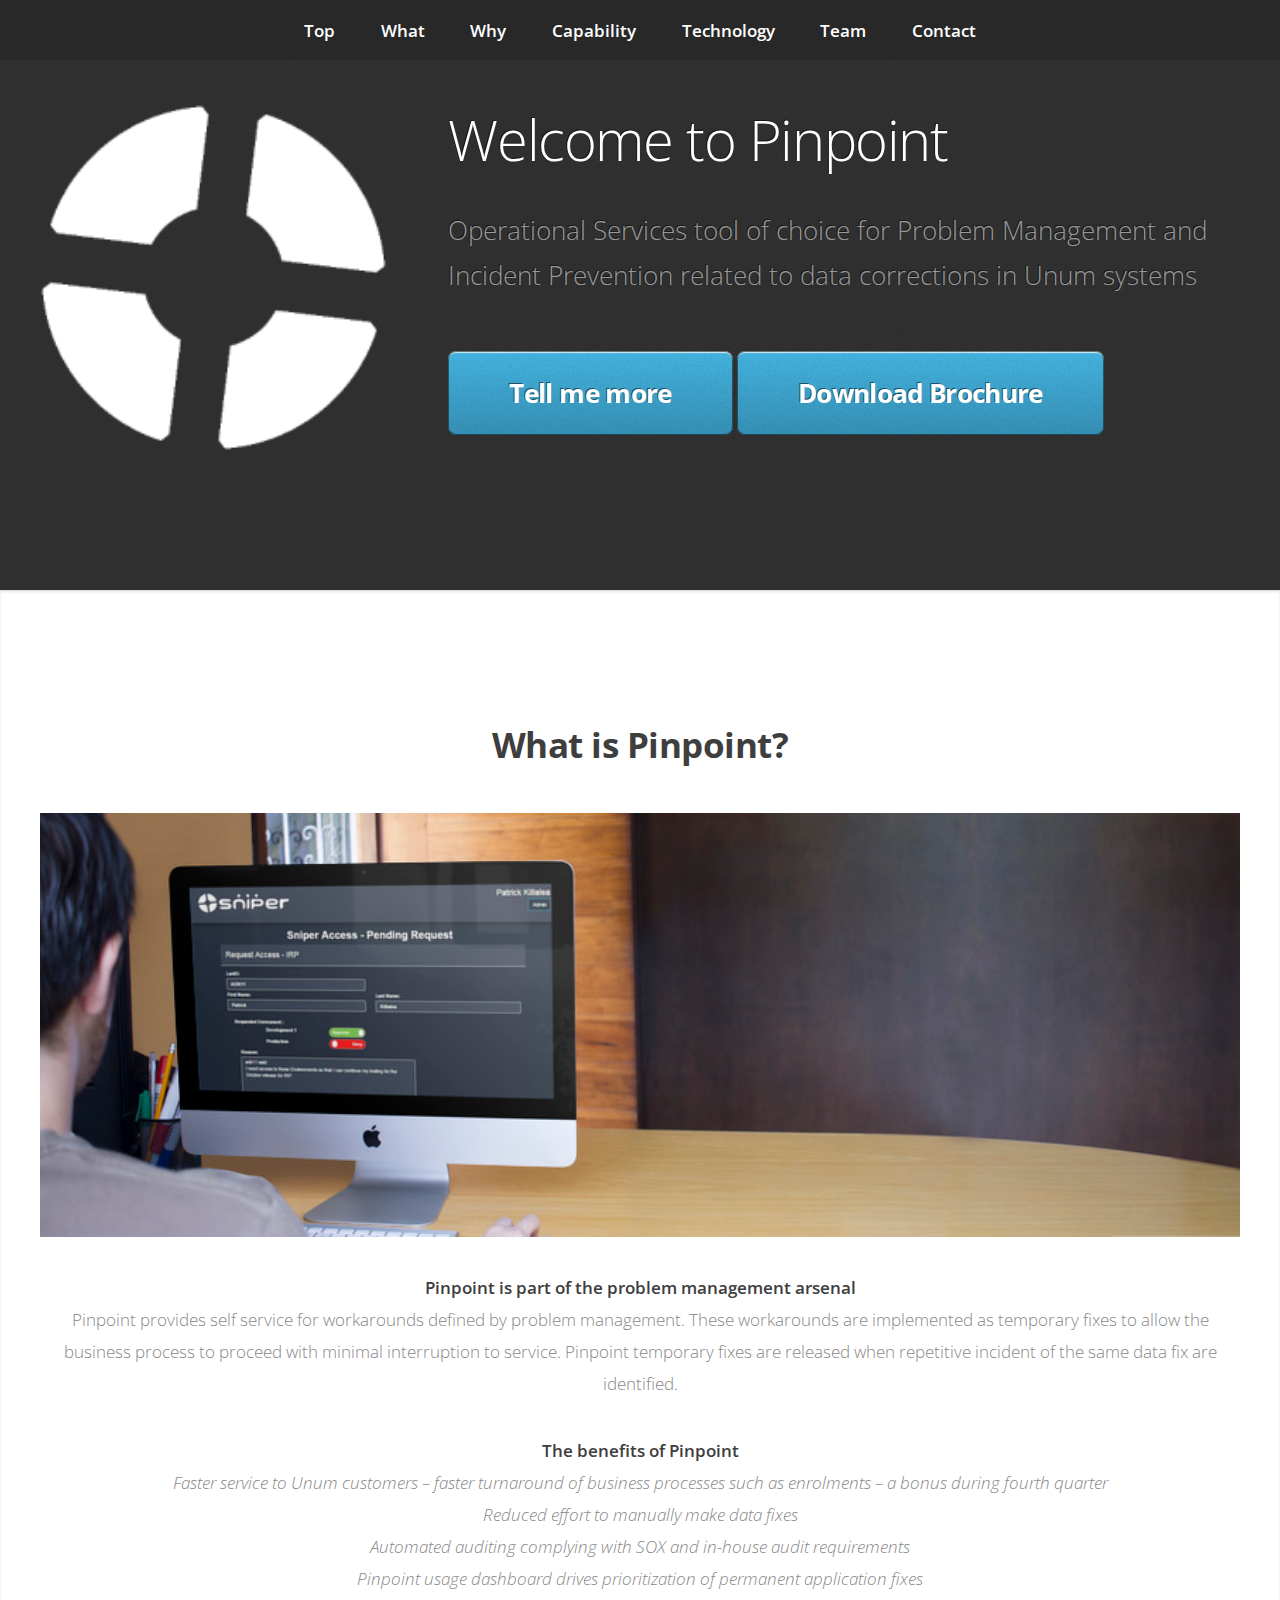
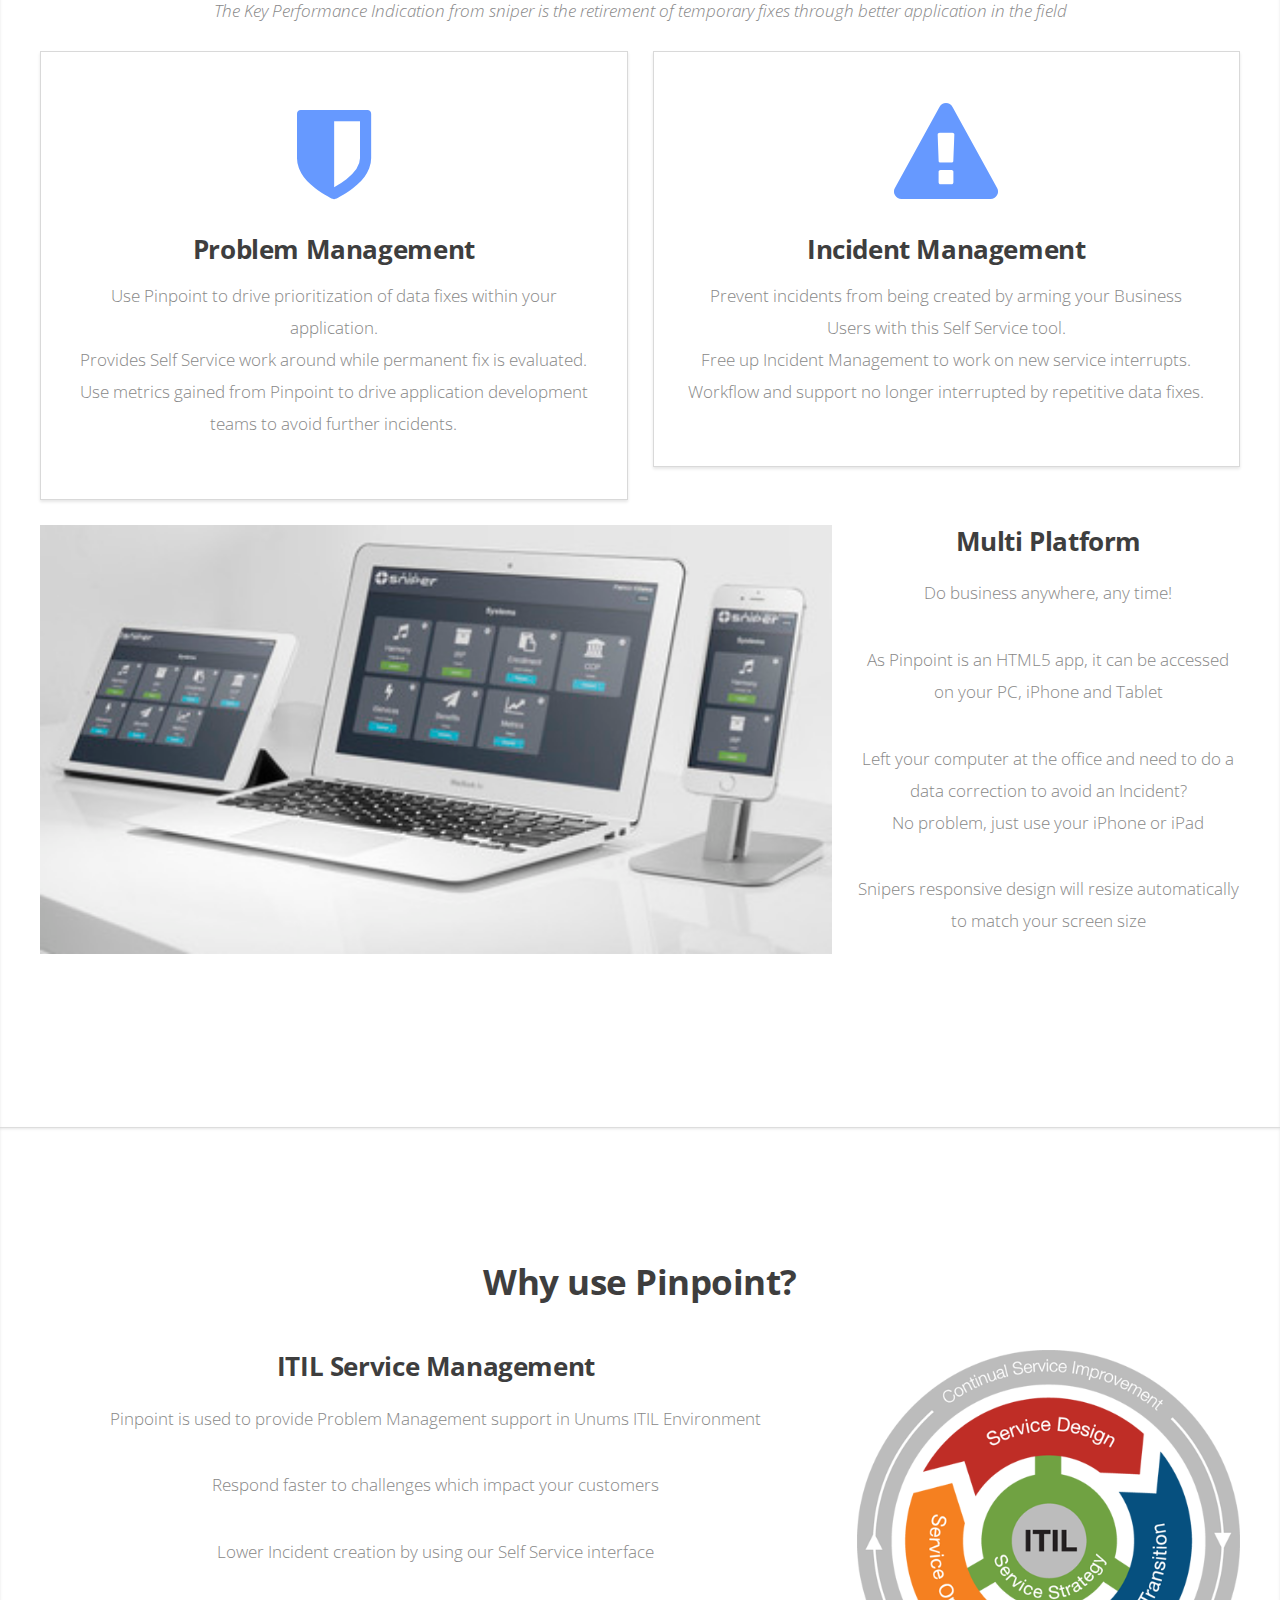
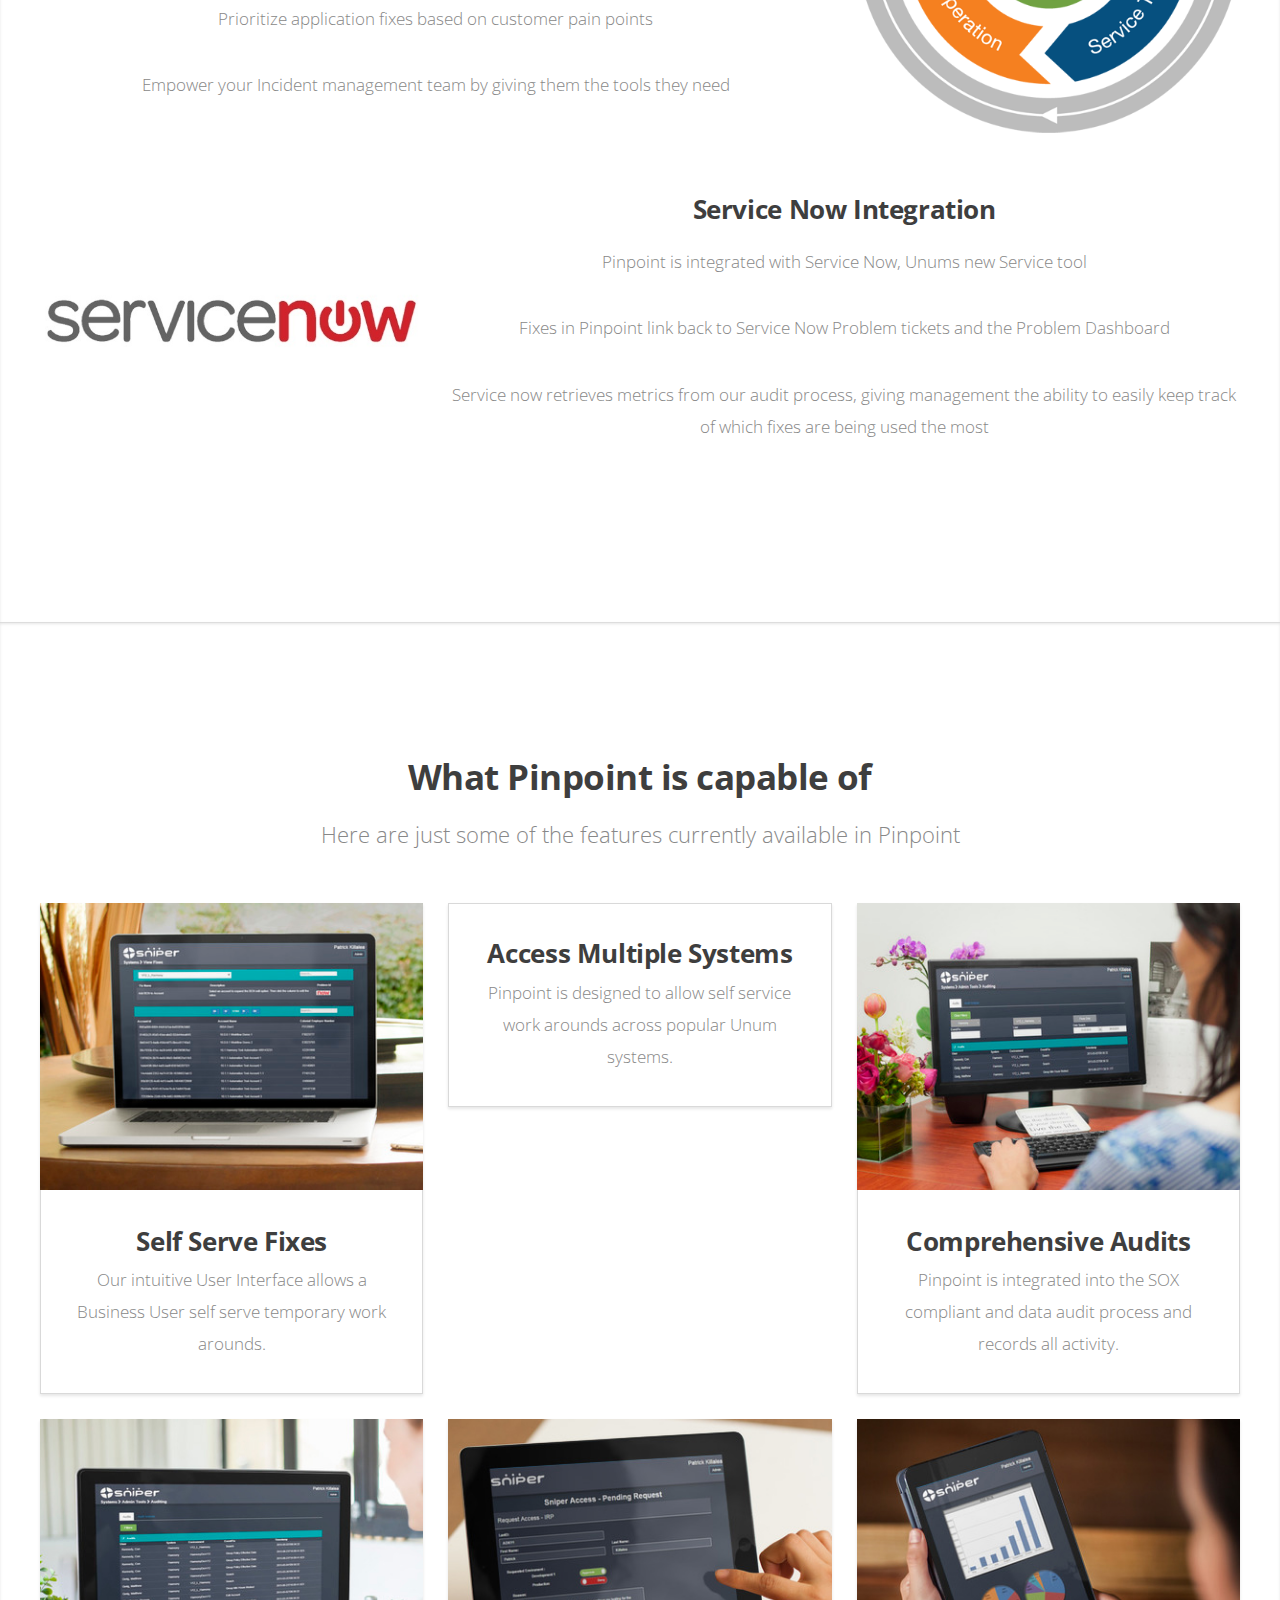
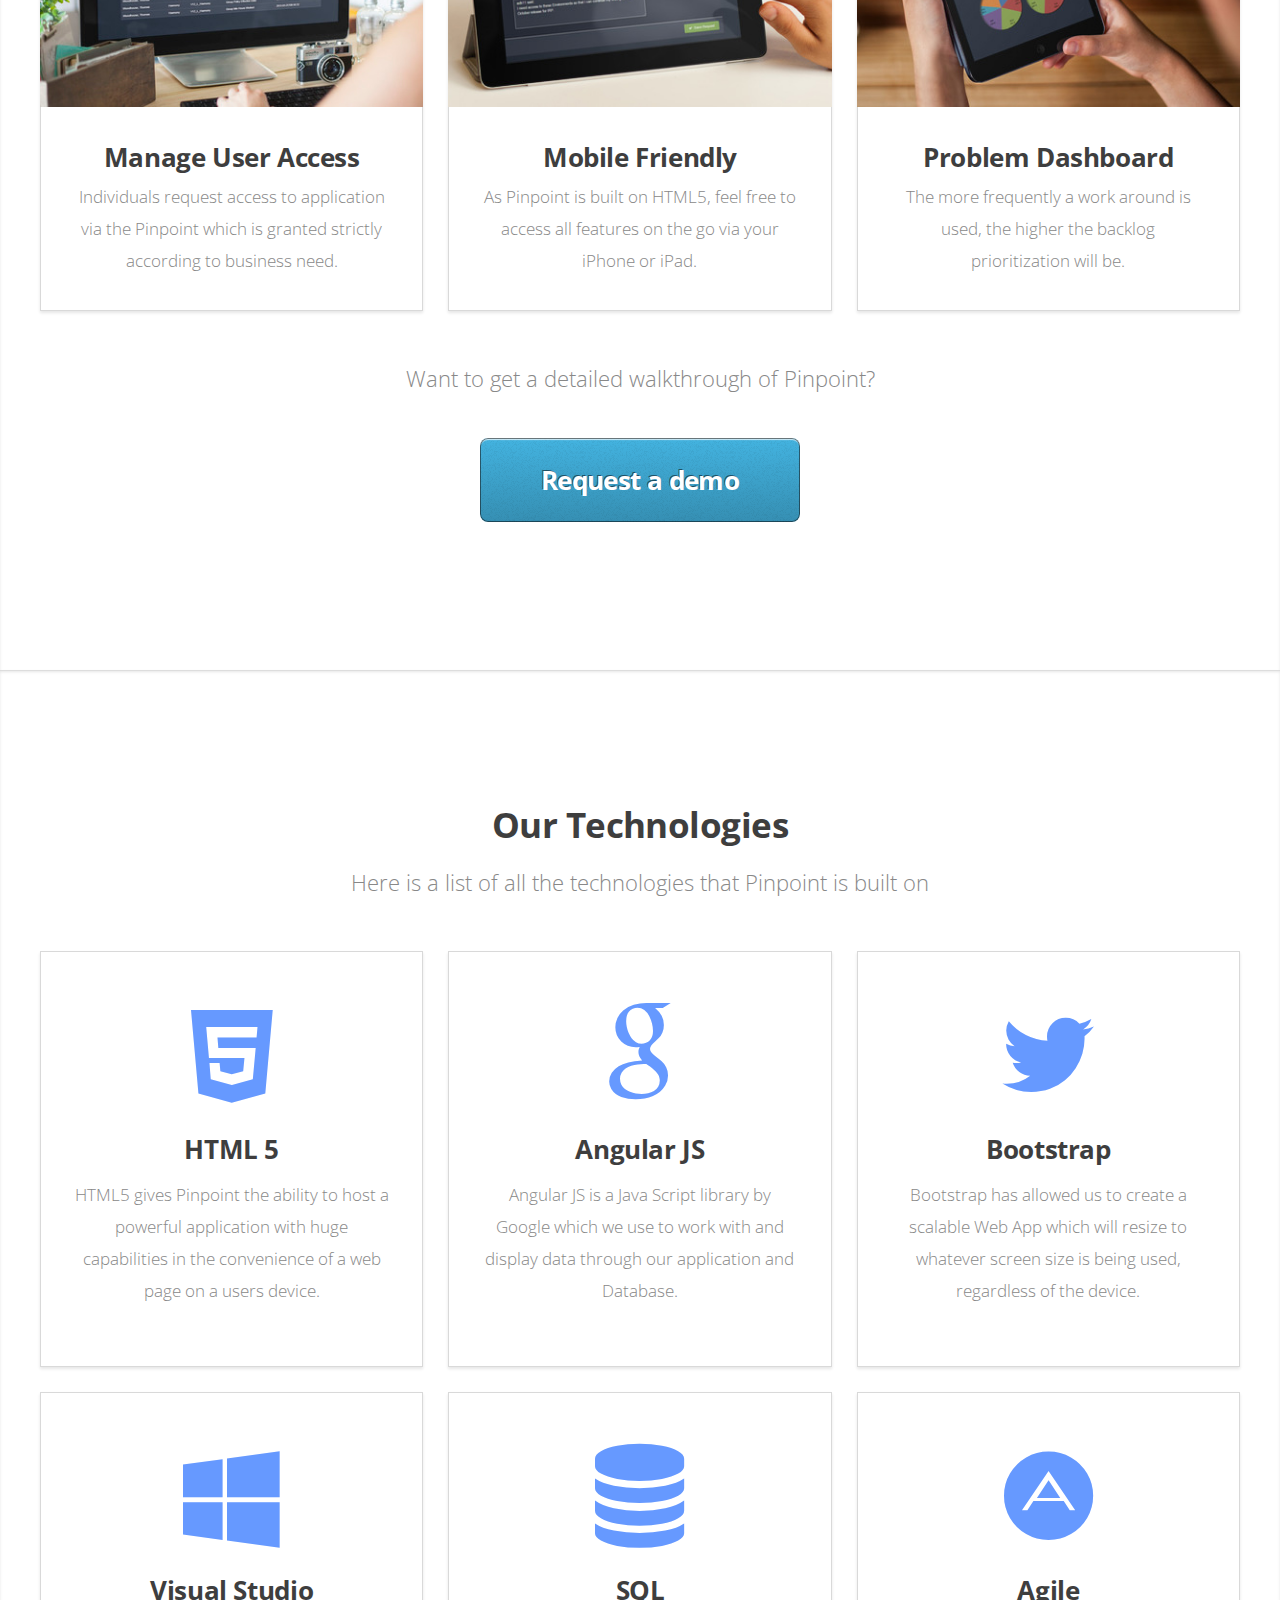
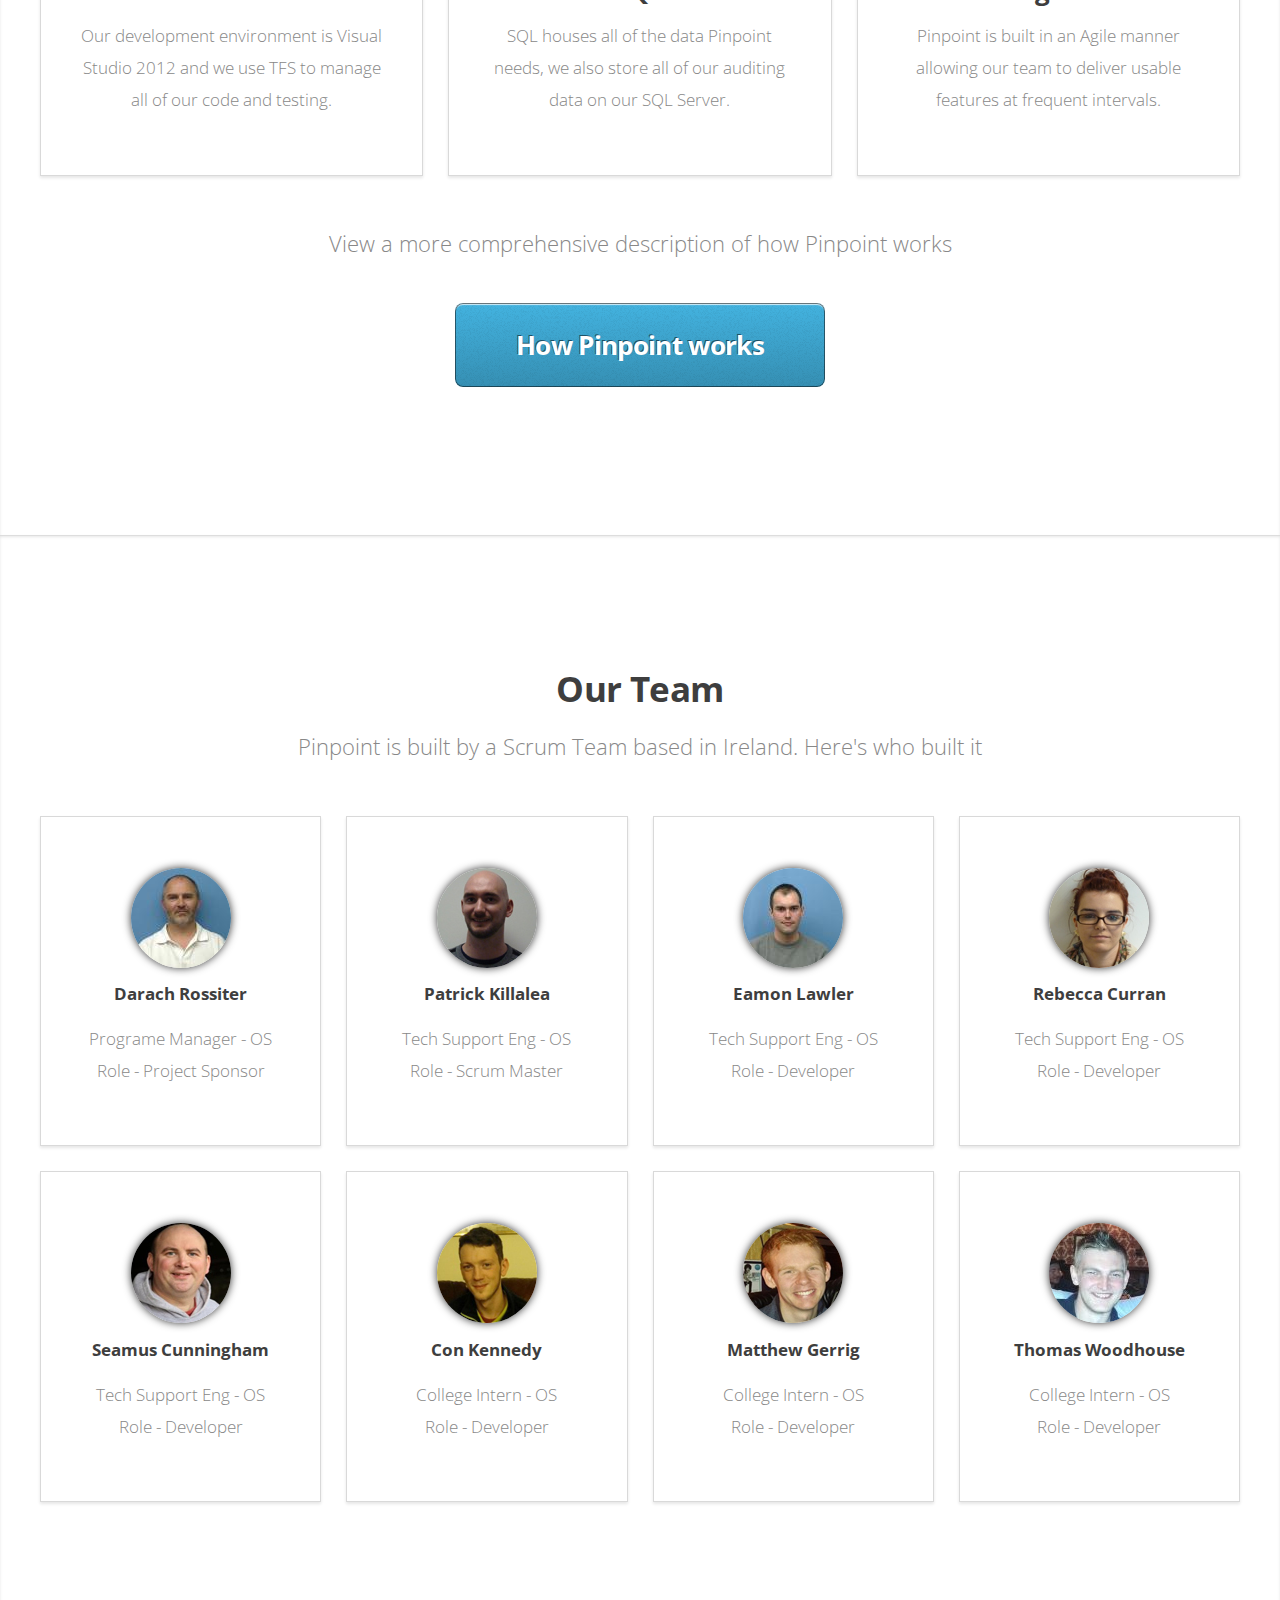
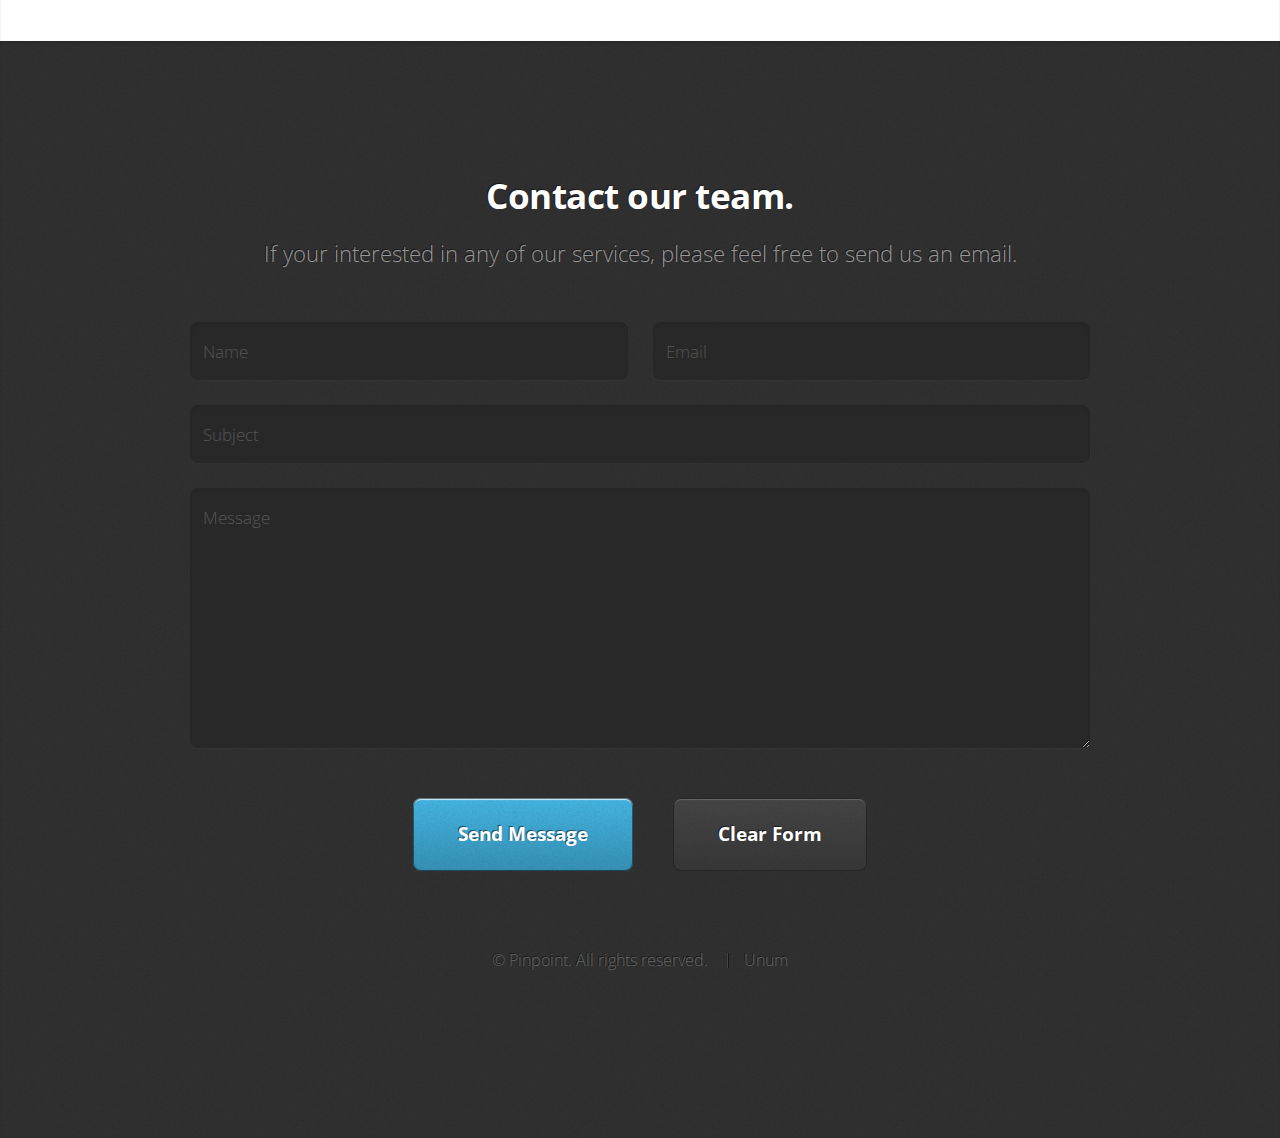
==== commit 4ffac9bb: "Changed Sniper to Pinpoint" ====
--- a/home.html
+++ b/home.html
@@ -2,7 +2,7 @@
 
 <html>
 <head>
-    <title>Sniper | Unum</title>
+    <title>Pinpoint | Unum</title>
     <meta charset="utf-8"/>
     <meta name="viewport" content="width=device-width, initial-scale=1"/>
     <!--[if lte IE 8]>
@@ -39,7 +39,7 @@
             </div>
             <div class="8u 12u(mobile)">
                 <header>
-                    <h1>Welcome to Sniper</h1>
+                    <h1>Welcome to Pinpoint</h1>
                 </header>
                 <p>Operational Services tool of choice for Problem Management and Incident Prevention related to data
                     corrections in Unum systems</p>
@@ -55,7 +55,7 @@
 <div class="wrapper style1">
     <article id="what">
         <header>
-            <h2>What is Sniper?</h2>
+            <h2>What is Pinpoint?</h2>
         </header>
         <div class="container">
             <div class="row">
@@ -67,18 +67,18 @@
                     <div class="row">
                         <div class="12u 12u(mobile)">
                             <section>
-                                <p><b>Sniper is part of the problem management arsenal</b></br>
-                                    Sniper provides self service for workarounds defined by problem management. These
+                                <p><b>Pinpoint is part of the problem management arsenal</b></br>
+                                    Pinpoint provides self service for workarounds defined by problem management. These
                                     workarounds are implemented as temporary fixes to allow the business process to
-                                    proceed with minimal interruption to service. Sniper temporary fixes are released
+                                    proceed with minimal interruption to service. Pinpoint temporary fixes are released
                                     when repetitive incident of the same data fix are identified.</p>
 
-                                <p><b>The benefits of Sniper</b></br>
+                                <p><b>The benefits of Pinpoint</b></br>
                                     <i>Faster service to Unum customers – faster turnaround of business processes such
                                         as enrolments – a bonus during fourth quarter</i></br>
                                     <i>Reduced effort to manually make data fixes</i></br>
                                     <i>Automated auditing complying with SOX and in-house audit requirements</i></br>
-                                    <i>Sniper usage dashboard drives prioritization of permanent application
+                                    <i>Pinpoint usage dashboard drives prioritization of permanent application
                                         fixes</i></br>
                                     <i>The Key Performance Indication from sniper is the retirement of temporary fixes
                                         through better application in the field</i></p>
@@ -94,9 +94,9 @@
                                 <h3>Problem Management</h3>
 
                                 <p>
-                                    Use Sniper to drive prioritization of data fixes within your application.</br>
+                                    Use Pinpoint to drive prioritization of data fixes within your application.</br>
                                     Provides Self Service work around while permanent fix is evaluated.</br>
-                                    Use metrics gained from Sniper to drive application development teams to avoid further incidents.
+                                    Use metrics gained from Pinpoint to drive application development teams to avoid further incidents.
                                 </p>
 
                             </section>
@@ -132,7 +132,7 @@
 
                         <p>Do business anywhere, any time!</p>
 
-                        <p>As Sniper is an HTML5 app, it can be accessed on your PC, iPhone and Tablet</p>
+                        <p>As Pinpoint is an HTML5 app, it can be accessed on your PC, iPhone and Tablet</p>
 
                         <p>
                             Left your computer at the office and need to do a data correction to avoid an Incident?</br>
@@ -151,7 +151,7 @@
 <div class="wrapper style1">
     <article id="why">
         <header>
-            <h2>Why use Sniper?</h2>
+            <h2>Why use Pinpoint?</h2>
         </header>
         <div class="container">
             <div class="row">
@@ -159,7 +159,7 @@
                     <!--<article class="box style2">-->
                     <h3><a href="#">ITIL Service Management</a></h3>
 
-                    <p>Sniper is used to provide Problem Management support in Unums ITIL Environment</p>
+                    <p>Pinpoint is used to provide Problem Management support in Unums ITIL Environment</p>
 
                     <p>Respond faster to challenges which impact your customers</p>
 
@@ -190,9 +190,9 @@
                     <!--<article class="box style2">-->
                     <h3><a href="#">Service Now Integration</a></h3>
 
-                    <p>Sniper is integrated with Service Now, Unums new Service tool</p>
-
-                    <p>Fixes in Sniper link back to Service Now Problem tickets and the Problem Dashboard</p>
+                    <p>Pinpoint is integrated with Service Now, Unums new Service tool</p>
+
+                    <p>Fixes in Pinpoint link back to Service Now Problem tickets and the Problem Dashboard</p>
 
                     <p>Service now retrieves metrics from our audit process, giving management the ability to easily
                         keep track of which fixes are being used the most</p>
@@ -207,9 +207,9 @@
 <div class="wrapper style1">
     <article id="capabilities">
         <header>
-            <h2>What Sniper is capable of</h2>
-
-            <p>Here are just some of the features currently available in Sniper</p>
+            <h2>What Pinpoint is capable of</h2>
+
+            <p>Here are just some of the features currently available in Pinpoint</p>
         </header>
         <div class="container">
             <div class="row">
@@ -230,7 +230,7 @@
 
                         <h3><a href="#">Access Multiple Systems</a></h3>
 
-                        <p>Sniper is designed to allow self service work arounds across popular Unum systems.</p>
+                        <p>Pinpoint is designed to allow self service work arounds across popular Unum systems.</p>
                     </article>
                 </div>
                 <div class="4u 12u(mobile)">
@@ -240,7 +240,7 @@
 
                         <h3><a href="#">Comprehensive Audits</a></h3>
 
-                        <p>Sniper is integrated into the SOX compliant and data audit process and records all
+                        <p>Pinpoint is integrated into the SOX compliant and data audit process and records all
                             activity.</p>
                     </article>
                 </div>
@@ -253,7 +253,7 @@
 
                         <h3><a href="#">Manage User Access</a></h3>
 
-                        <p>Individuals request access to application via the Sniper which is granted strictly according
+                        <p>Individuals request access to application via the Pinpoint which is granted strictly according
                             to business need.</p>
                     </article>
                 </div>
@@ -264,7 +264,7 @@
 
                         <h3><a href="#">Mobile Friendly</a></h3>
 
-                        <p>As Sniper is built on HTML5, feel free to access all features on the go via your iPhone or
+                        <p>As Pinpoint is built on HTML5, feel free to access all features on the go via your iPhone or
                             iPad.</p>
                     </article>
                 </div>
@@ -281,7 +281,7 @@
             </div>
         </div>
         <footer>
-            <p>Want to get a detailed walkthrough of Sniper?</p>
+            <p>Want to get a detailed walkthrough of Pinpoint?</p>
             <a href="#contact" class="button big scrolly">Request a demo</a>
         </footer>
     </article>
@@ -293,7 +293,7 @@
         <header>
             <h2>Our Technologies</h2>
 
-            <p>Here is a list of all the technologies that Sniper is built on</p>
+            <p>Here is a list of all the technologies that Pinpoint is built on</p>
         </header>
         <div class="container">
             <div class="row">
@@ -303,7 +303,7 @@
 
                         <h3>HTML 5</h3>
 
-                        <p>HTML5 gives Sniper the ability to host a powerful application with huge capabilities in the
+                        <p>HTML5 gives Pinpoint the ability to host a powerful application with huge capabilities in the
                             convenience of a web page on a users device.</p>
                     </section>
                 </div>
@@ -345,7 +345,7 @@
 
                         <h3>SQL</h3>
 
-                        <p>SQL houses all of the data Sniper needs, we also store all of our auditing data on our SQL
+                        <p>SQL houses all of the data Pinpoint needs, we also store all of our auditing data on our SQL
                             Server.</p>
                     </section>
                 </div>
@@ -355,15 +355,15 @@
 
                         <h3>Agile</h3>
 
-                        <p>Sniper is built in an Agile manner allowing our team to deliver usable features at frequent
+                        <p>Pinpoint is built in an Agile manner allowing our team to deliver usable features at frequent
                             intervals.</p>
                     </section>
                 </div>
             </div>
         </div>
         <footer>
-            <p>View a more comprehensive description of how Sniper works</p>
-            <a href="#" class="button big scrolly">How Sniper works</a>
+            <p>View a more comprehensive description of how Pinpoint works</p>
+            <a href="#" class="button big scrolly">How Pinpoint works</a>
         </footer>
     </article>
 </div>
@@ -374,7 +374,7 @@
         <header>
             <h2>Our Team</h2>
 
-            <p>Sniper is built by a Scrum Team based in Ireland. Here's who built it</p>
+            <p>Pinpoint is built by a Scrum Team based in Ireland. Here's who built it</p>
         </header>
         <div class="container">
             <div class="row">
@@ -522,7 +522,7 @@
         </div>
         <footer>
             <ul id="copyright">
-                <li>&copy; Sniper. All rights reserved.</li>
+                <li>&copy; Pinpoint. All rights reserved.</li>
                 <li>Unum</li>
             </ul>
         </footer>
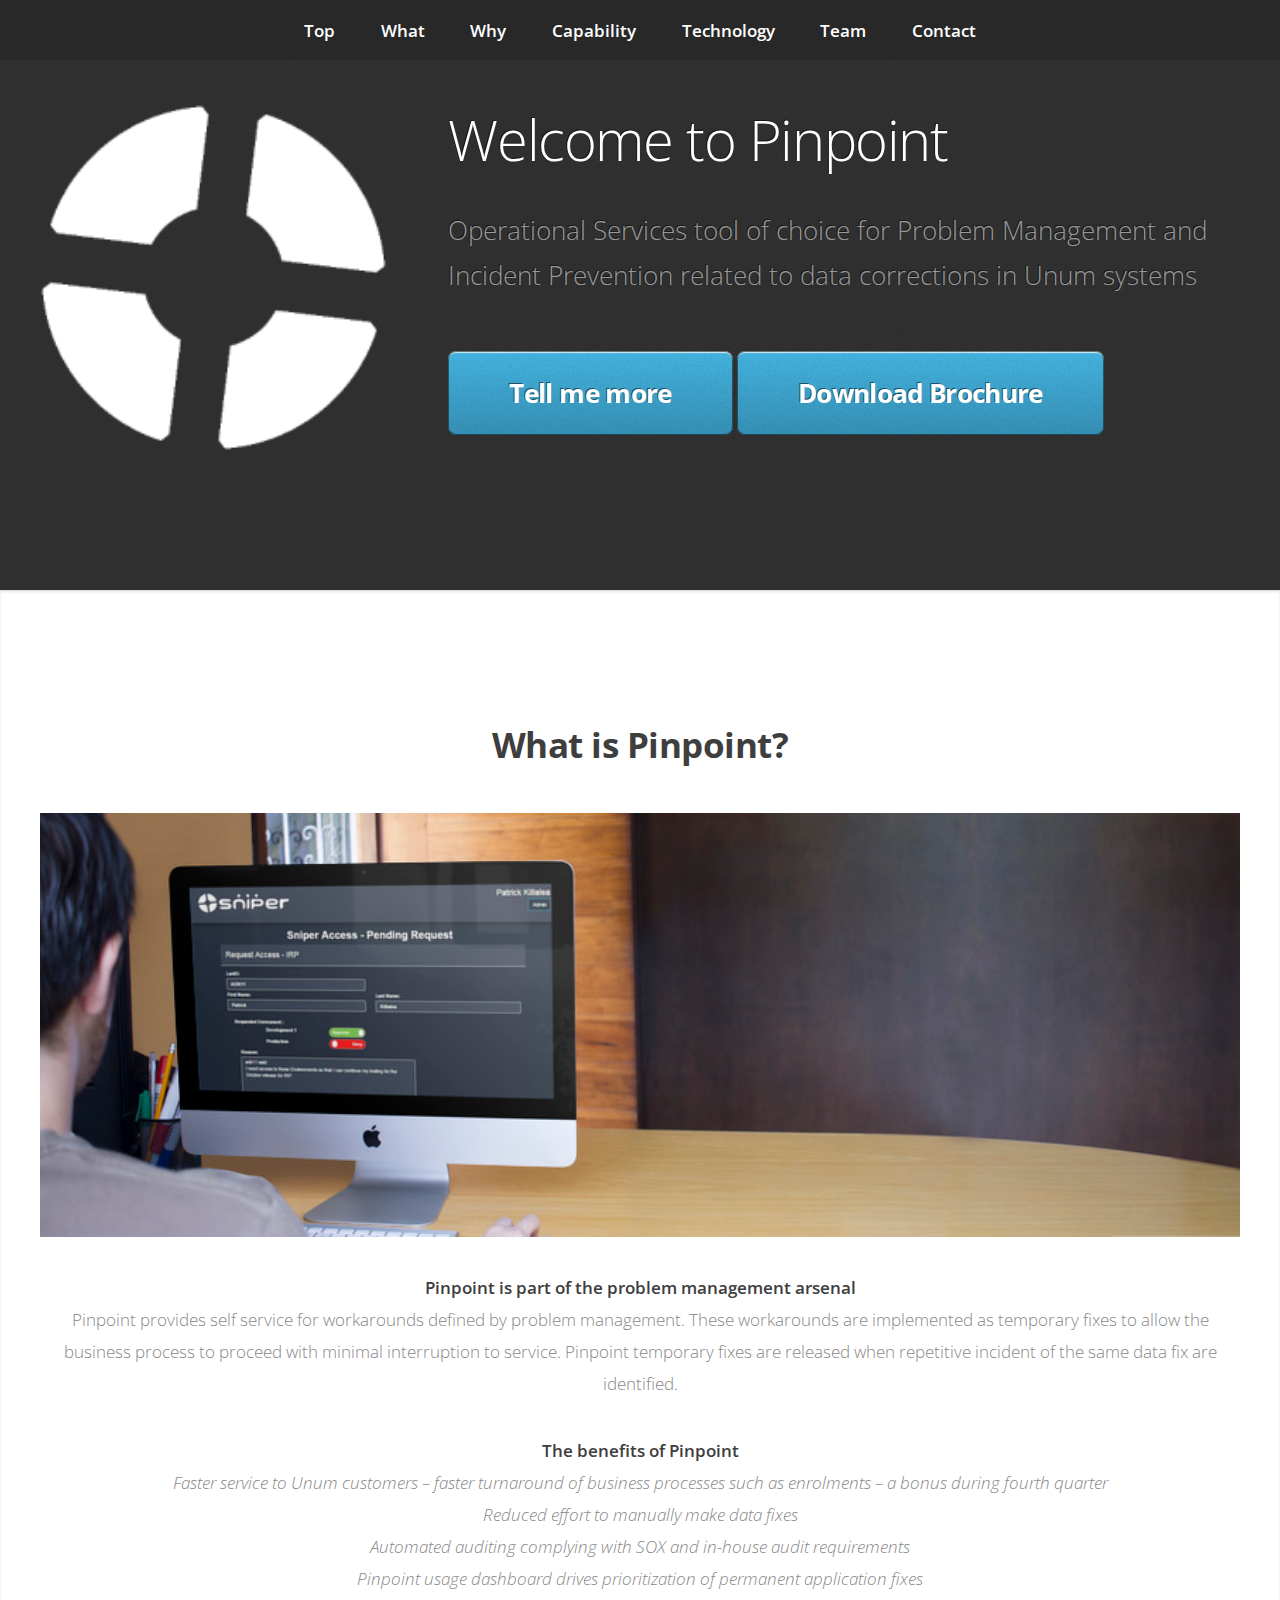
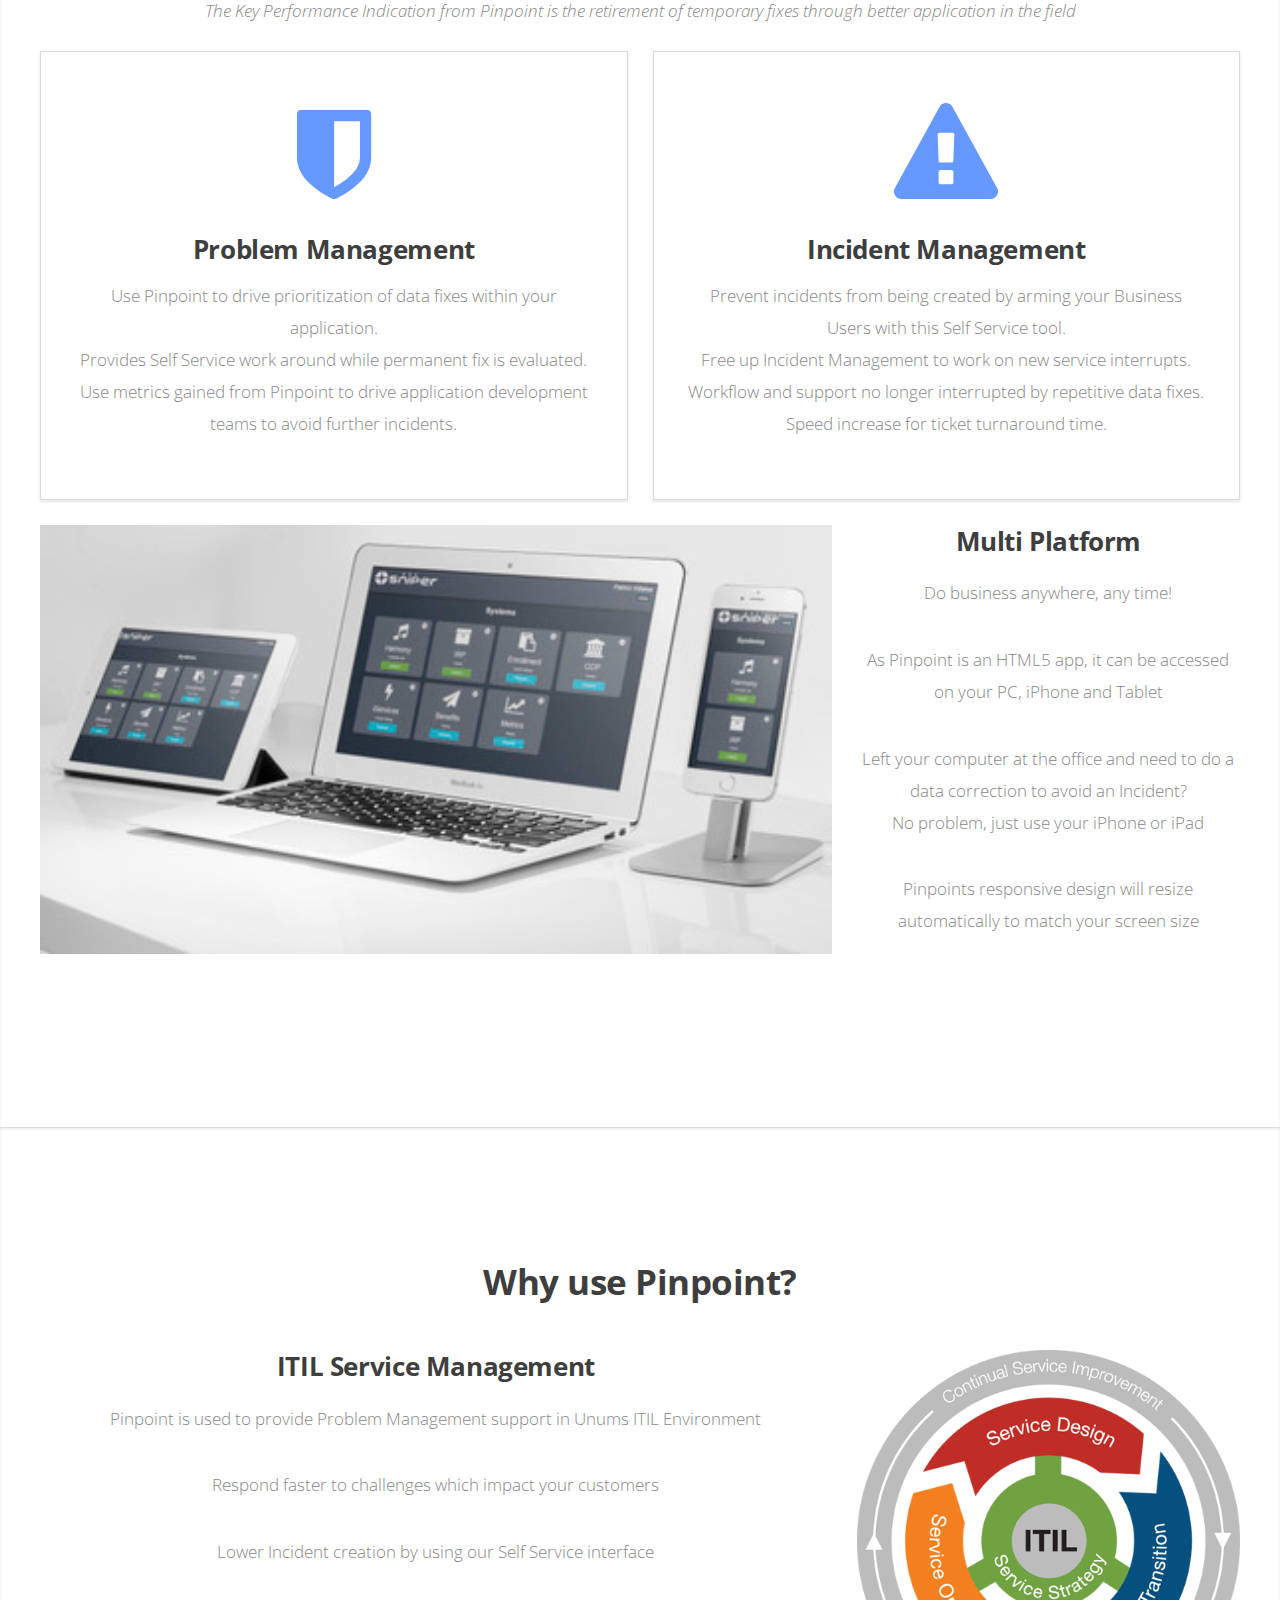
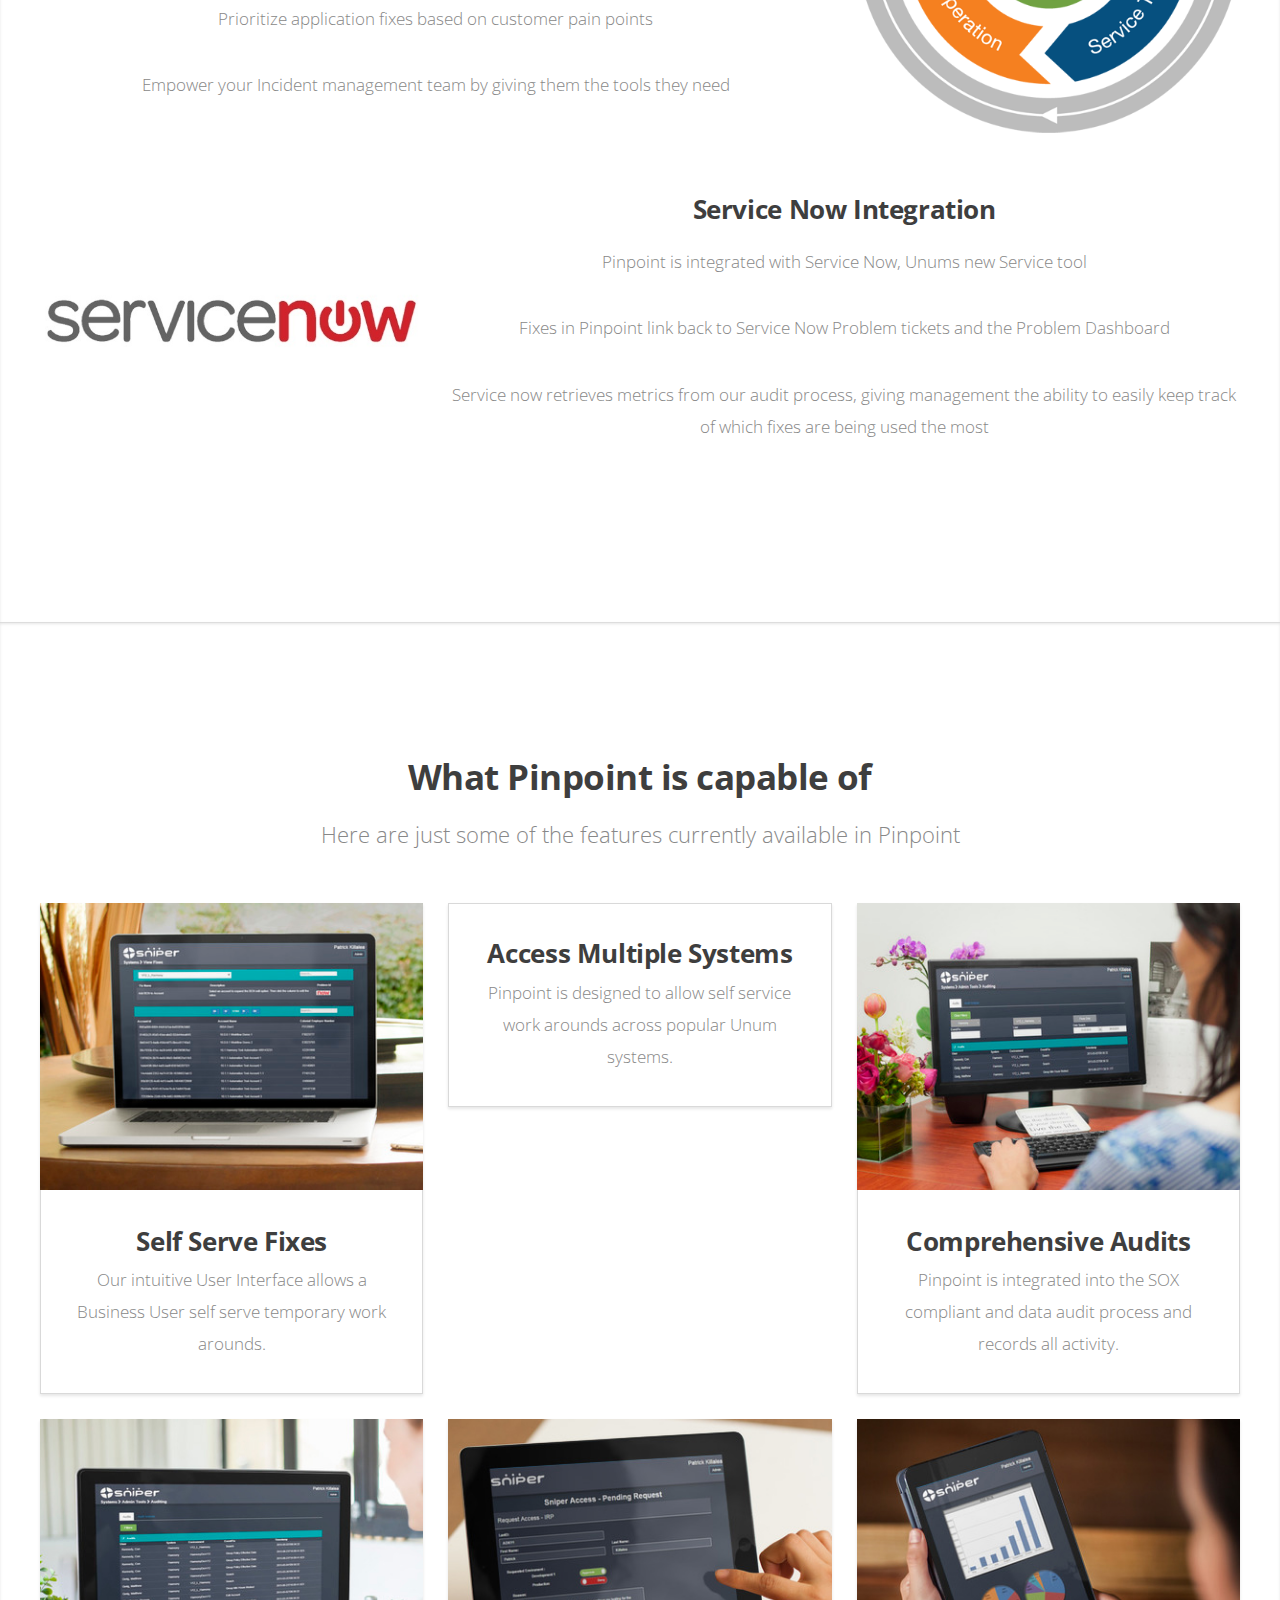
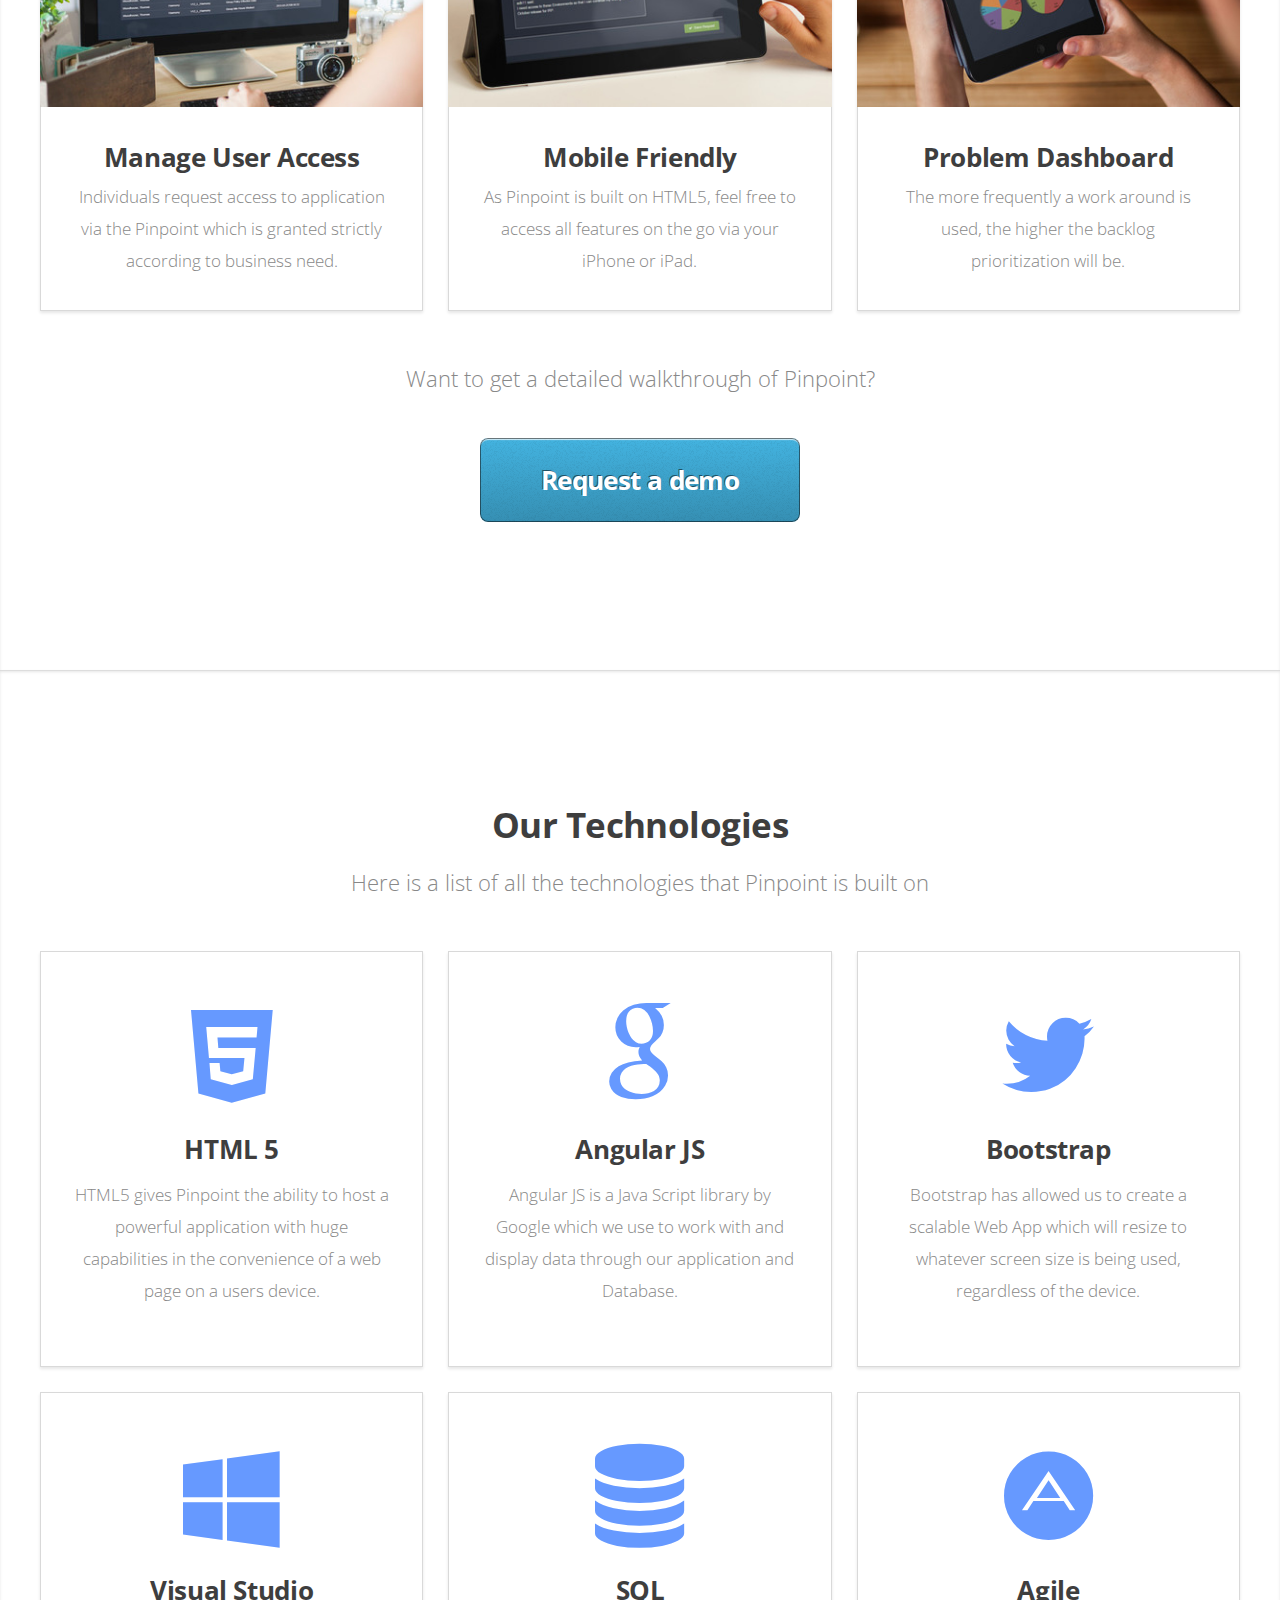
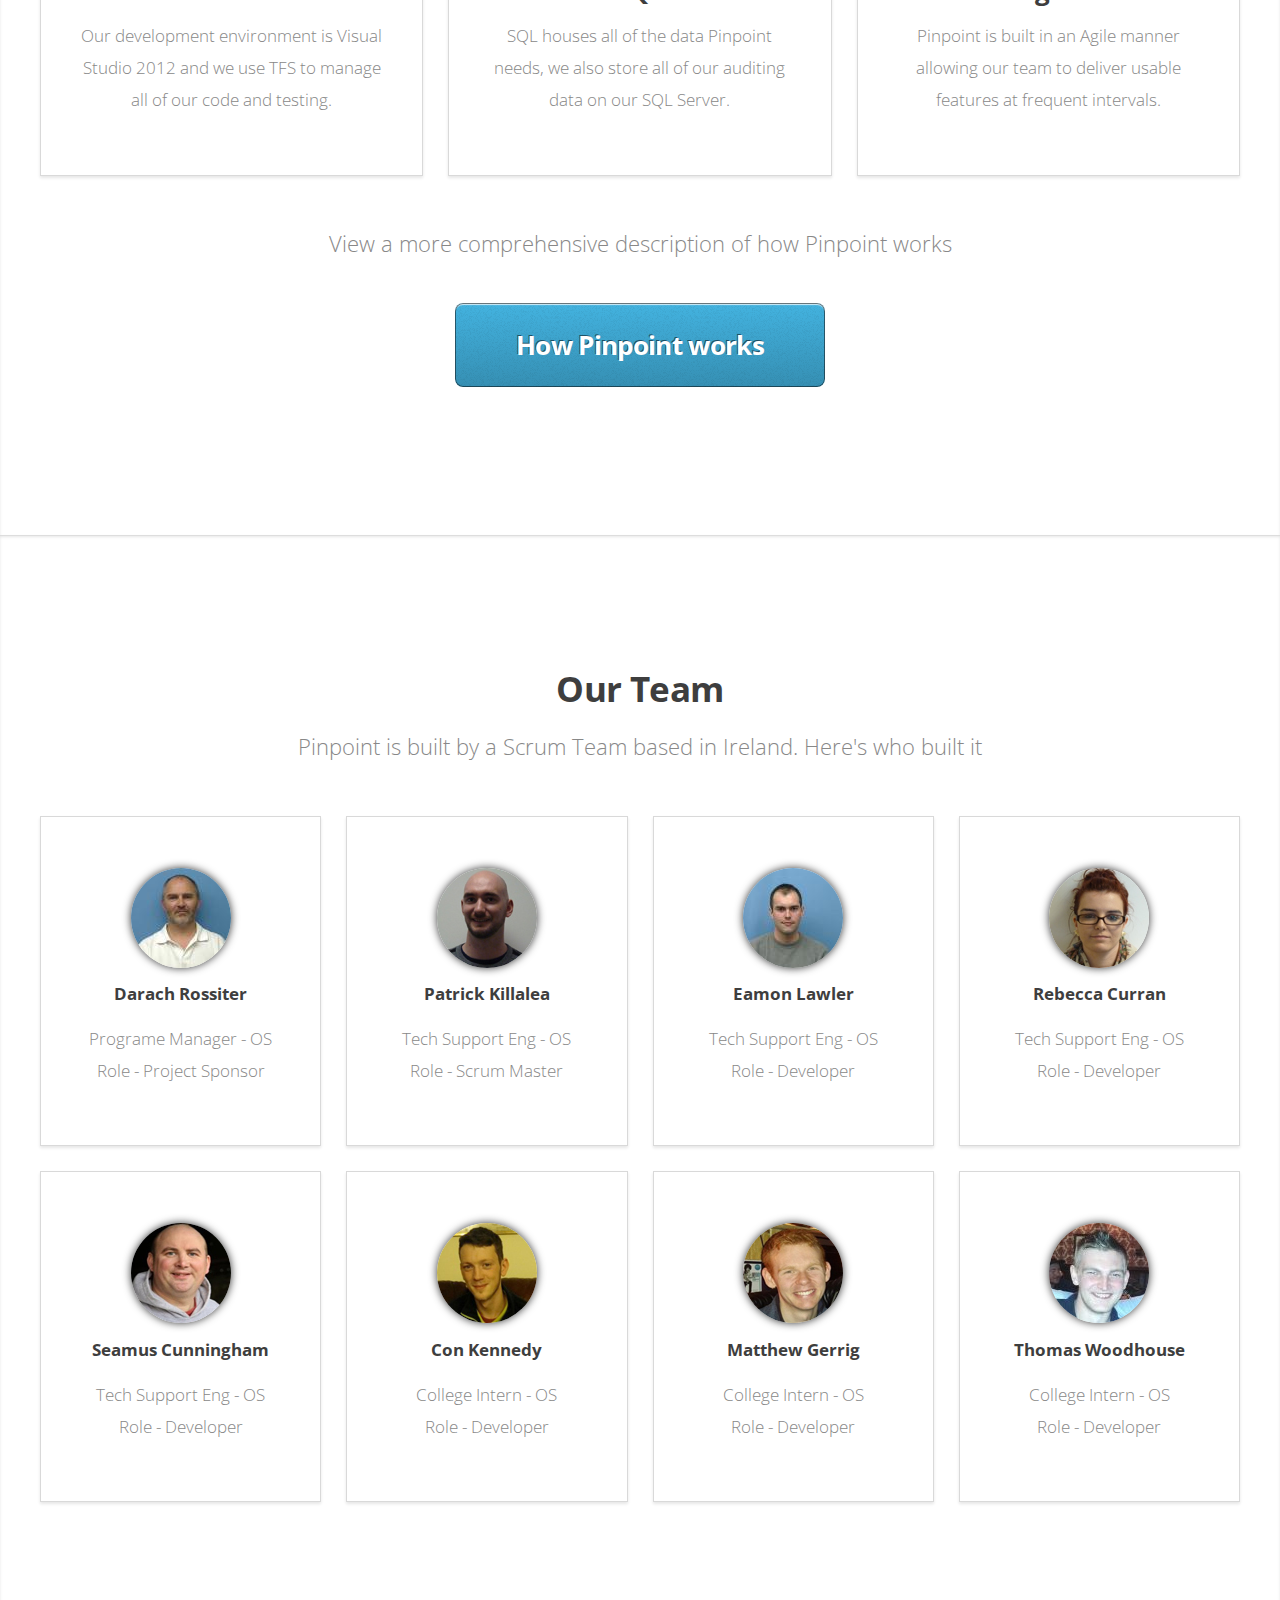
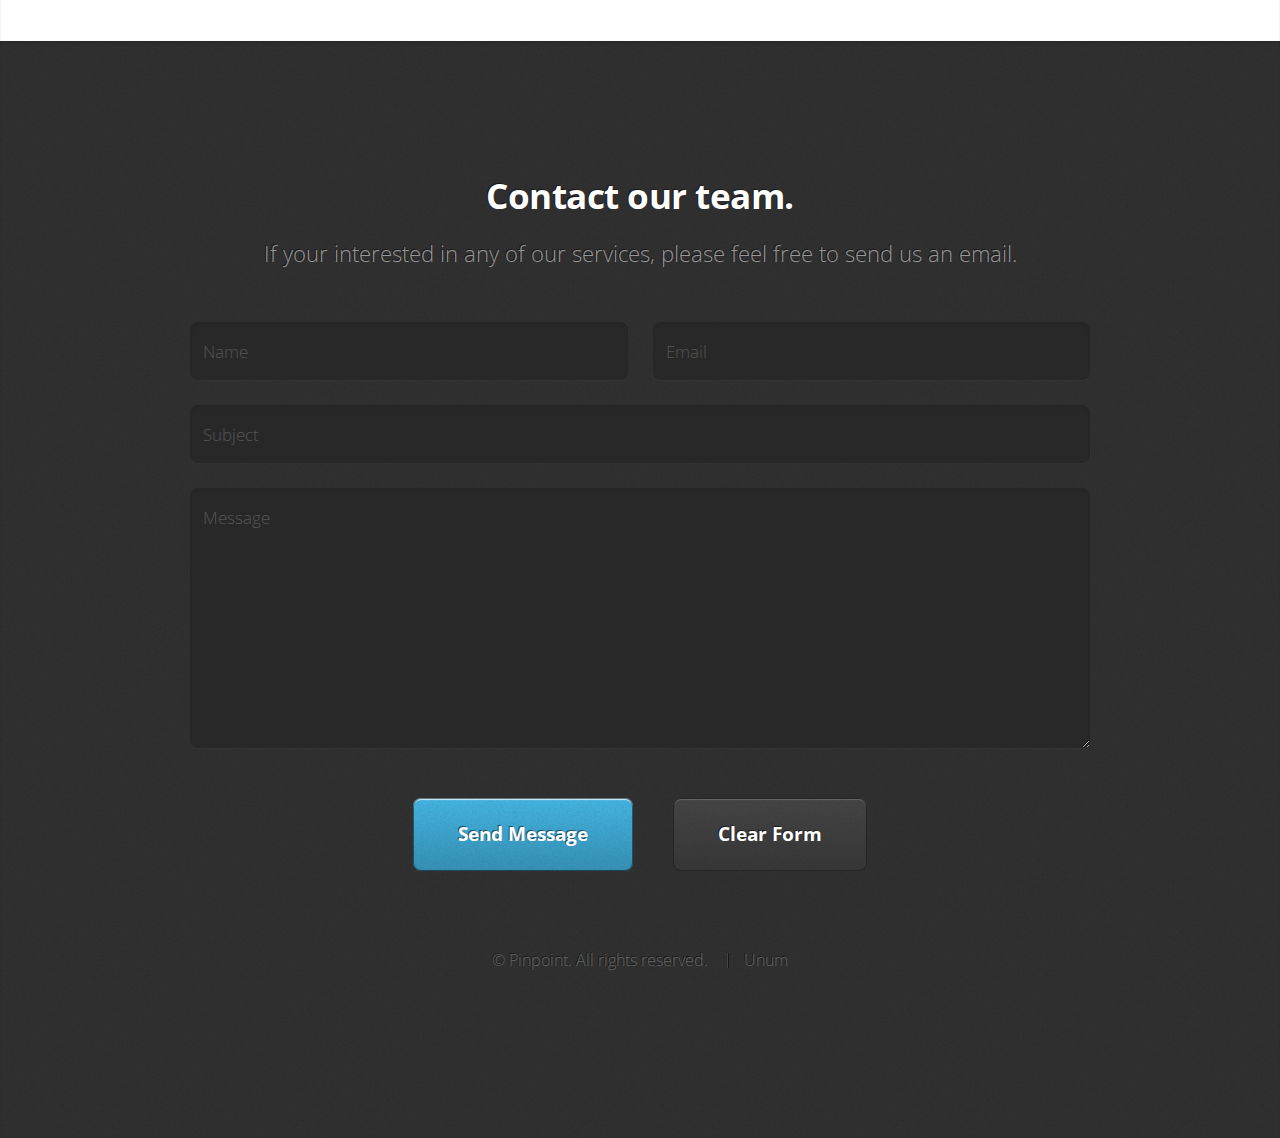
==== commit 76d07507: "Added line to Incident Management" ====
--- a/home.html
+++ b/home.html
@@ -80,7 +80,7 @@
                                     <i>Automated auditing complying with SOX and in-house audit requirements</i></br>
                                     <i>Pinpoint usage dashboard drives prioritization of permanent application
                                         fixes</i></br>
-                                    <i>The Key Performance Indication from sniper is the retirement of temporary fixes
+                                    <i>The Key Performance Indication from Pinpoint is the retirement of temporary fixes
                                         through better application in the field</i></p>
                             </section>
                         </div>
@@ -112,6 +112,7 @@
                                     Service tool.</br>
                                     Free up Incident Management to work on new service interrupts.</br>
                                     Workflow and support no longer interrupted by repetitive data fixes.</br>
+                                    Speed increase for ticket turnaround time.
                                 </p>
                             </section>
                         </div>
@@ -139,7 +140,7 @@
                             No problem, just use your iPhone or iPad
                         </p>
 
-                        <p>Snipers responsive design will resize automatically to match your screen size</p>
+                        <p>Pinpoints responsive design will resize automatically to match your screen size</p>
                         <!--</article>-->
                     </div>
                 </div>
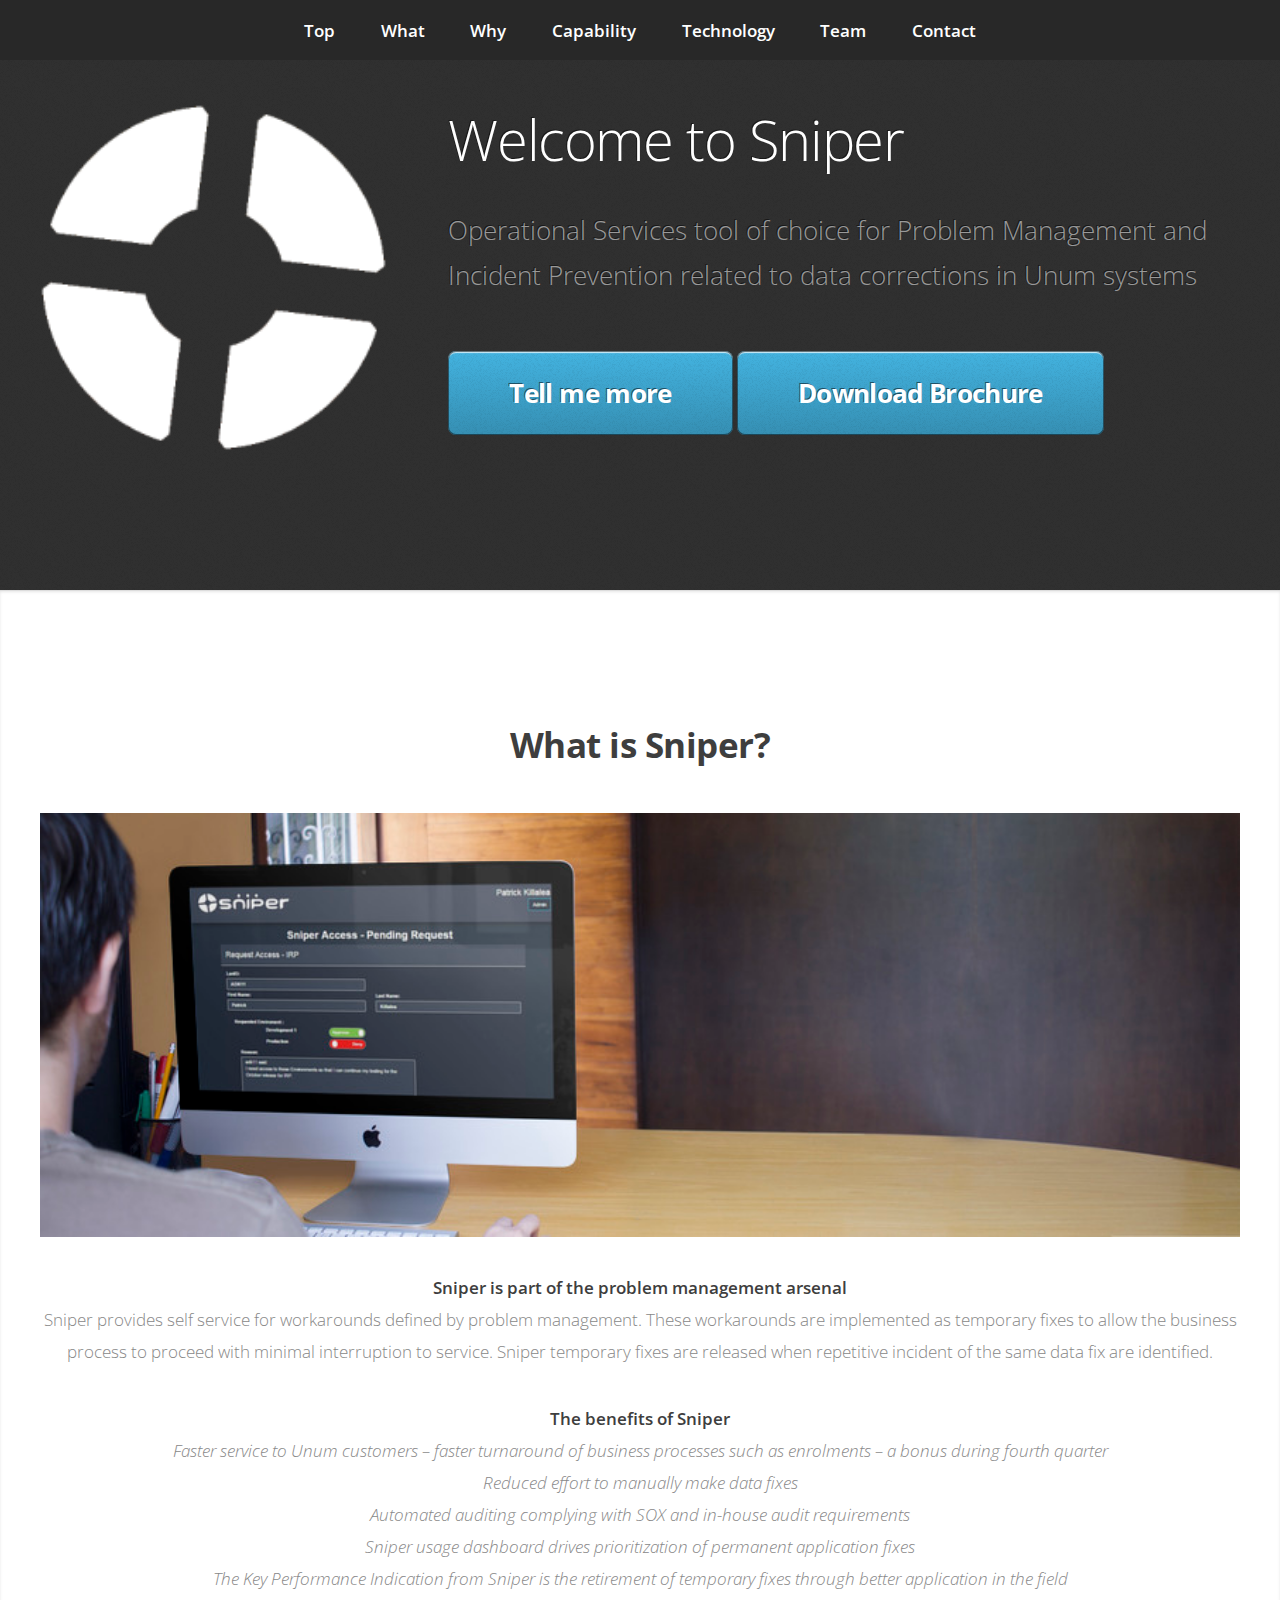
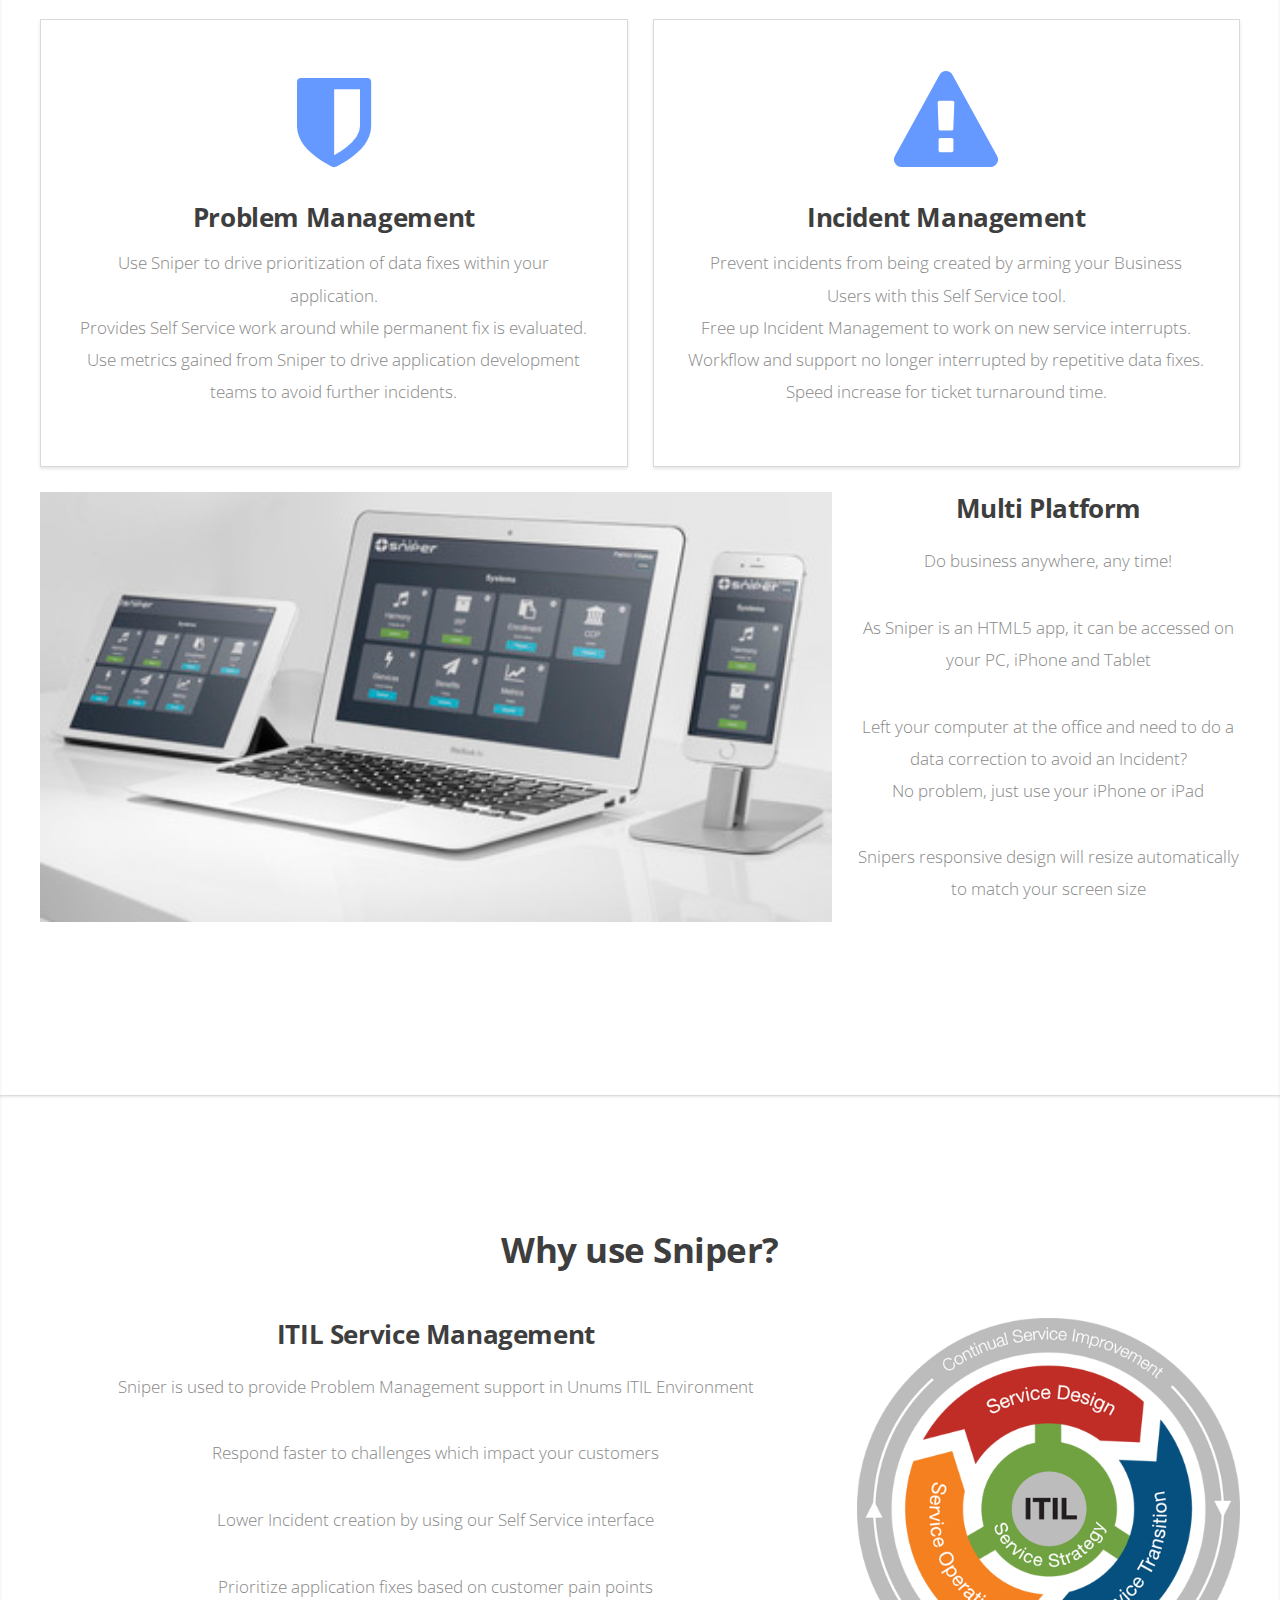
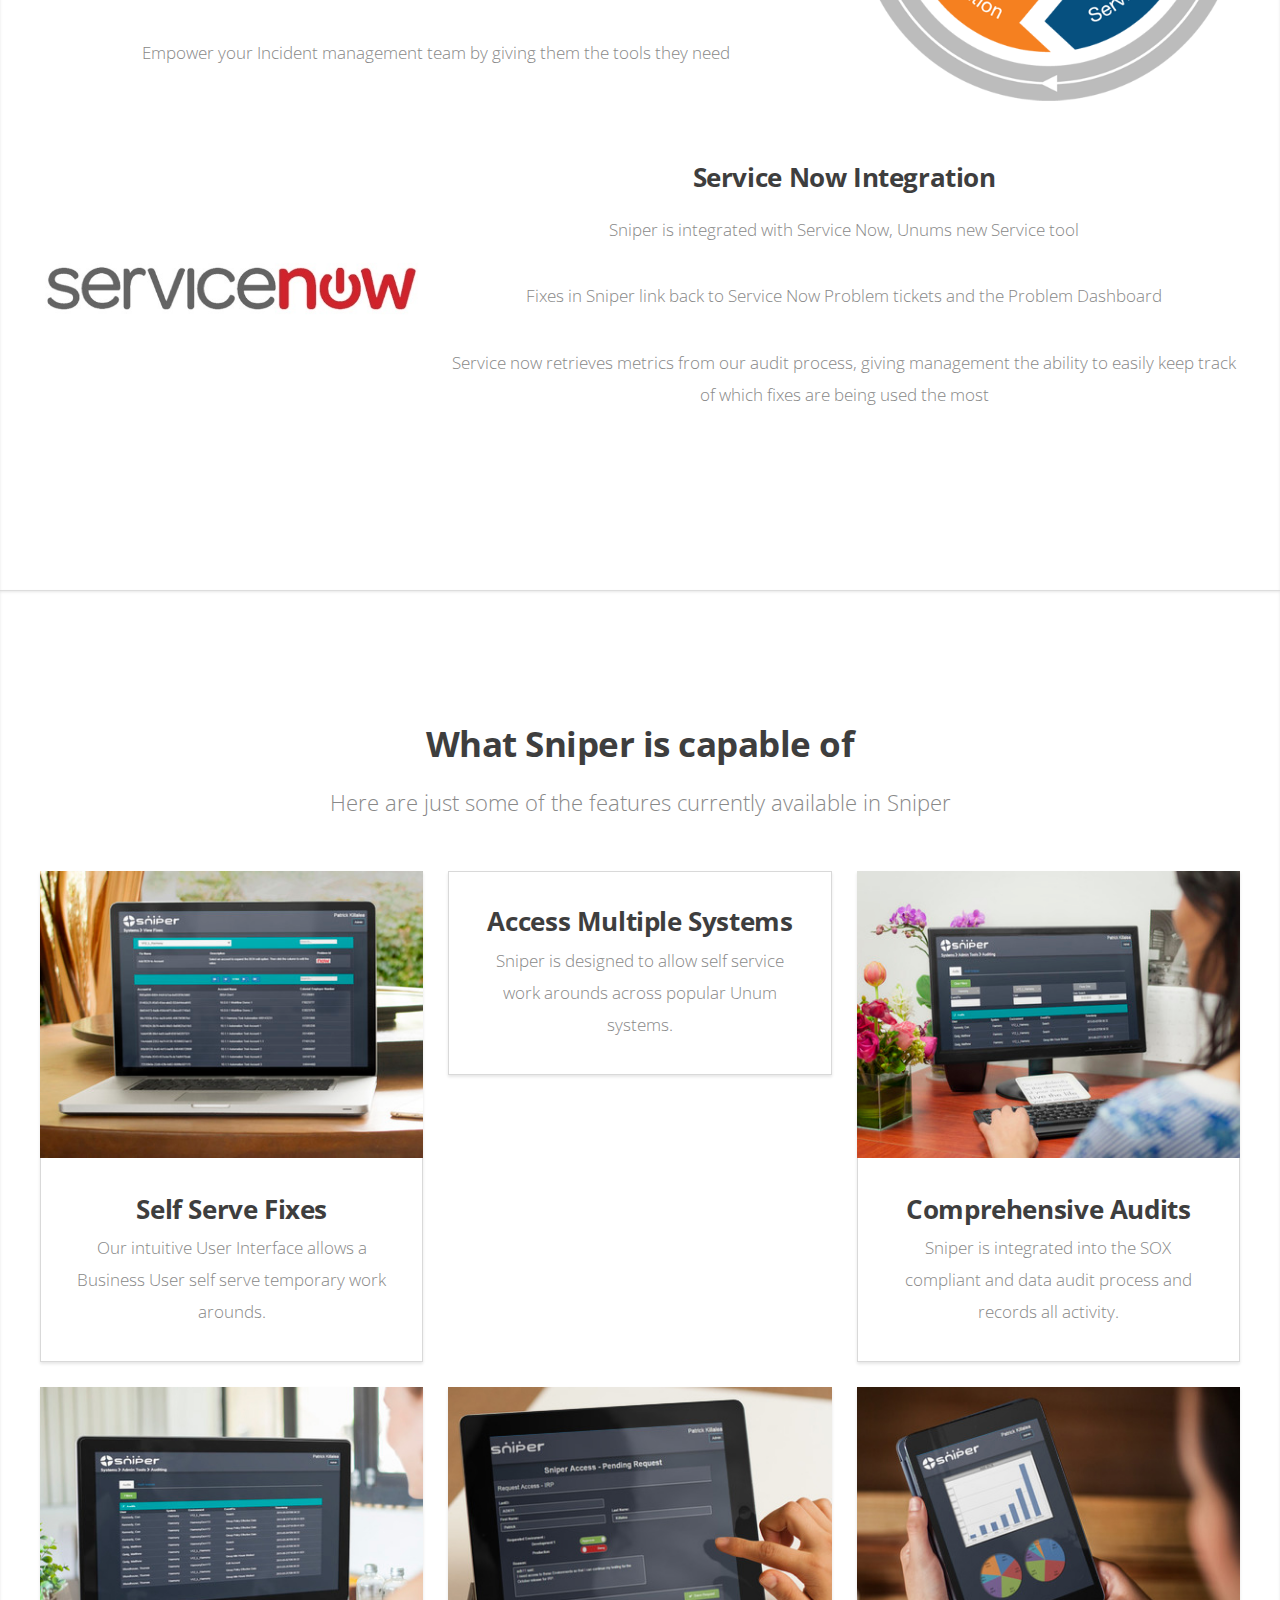
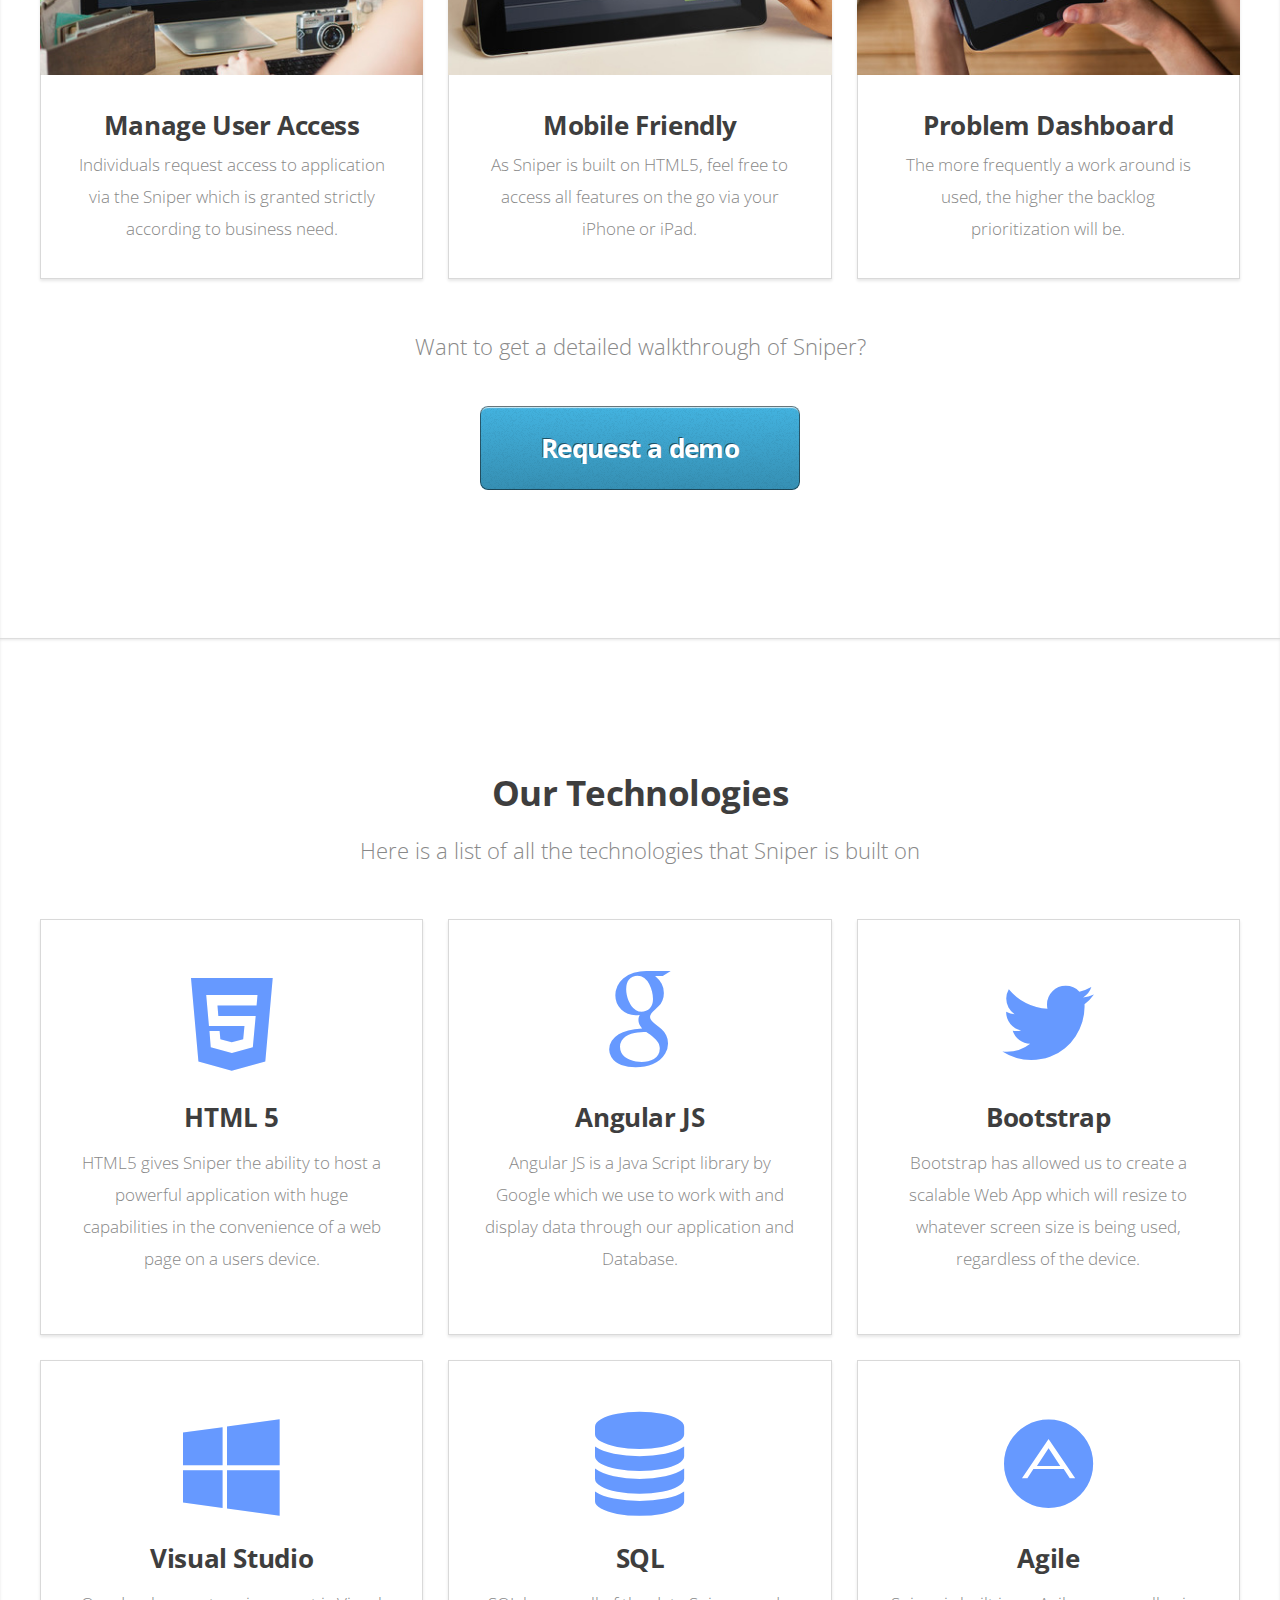
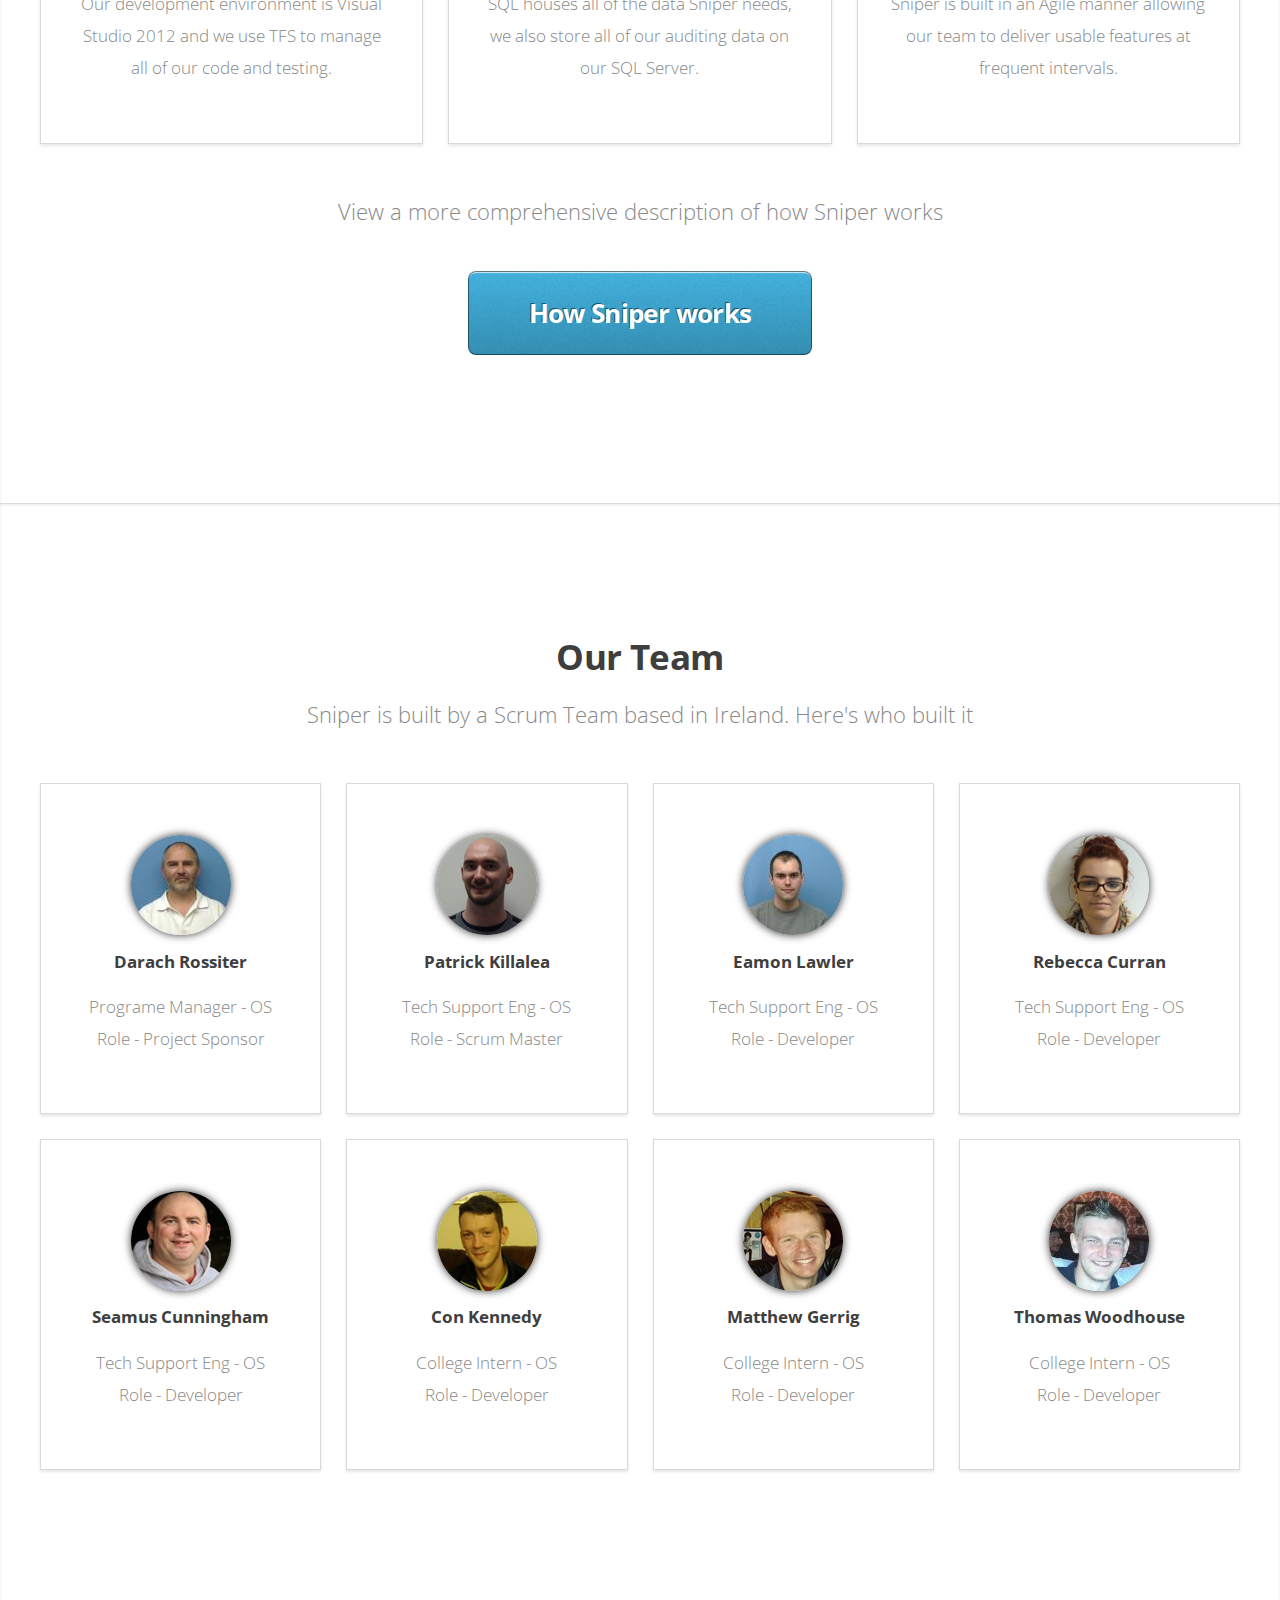
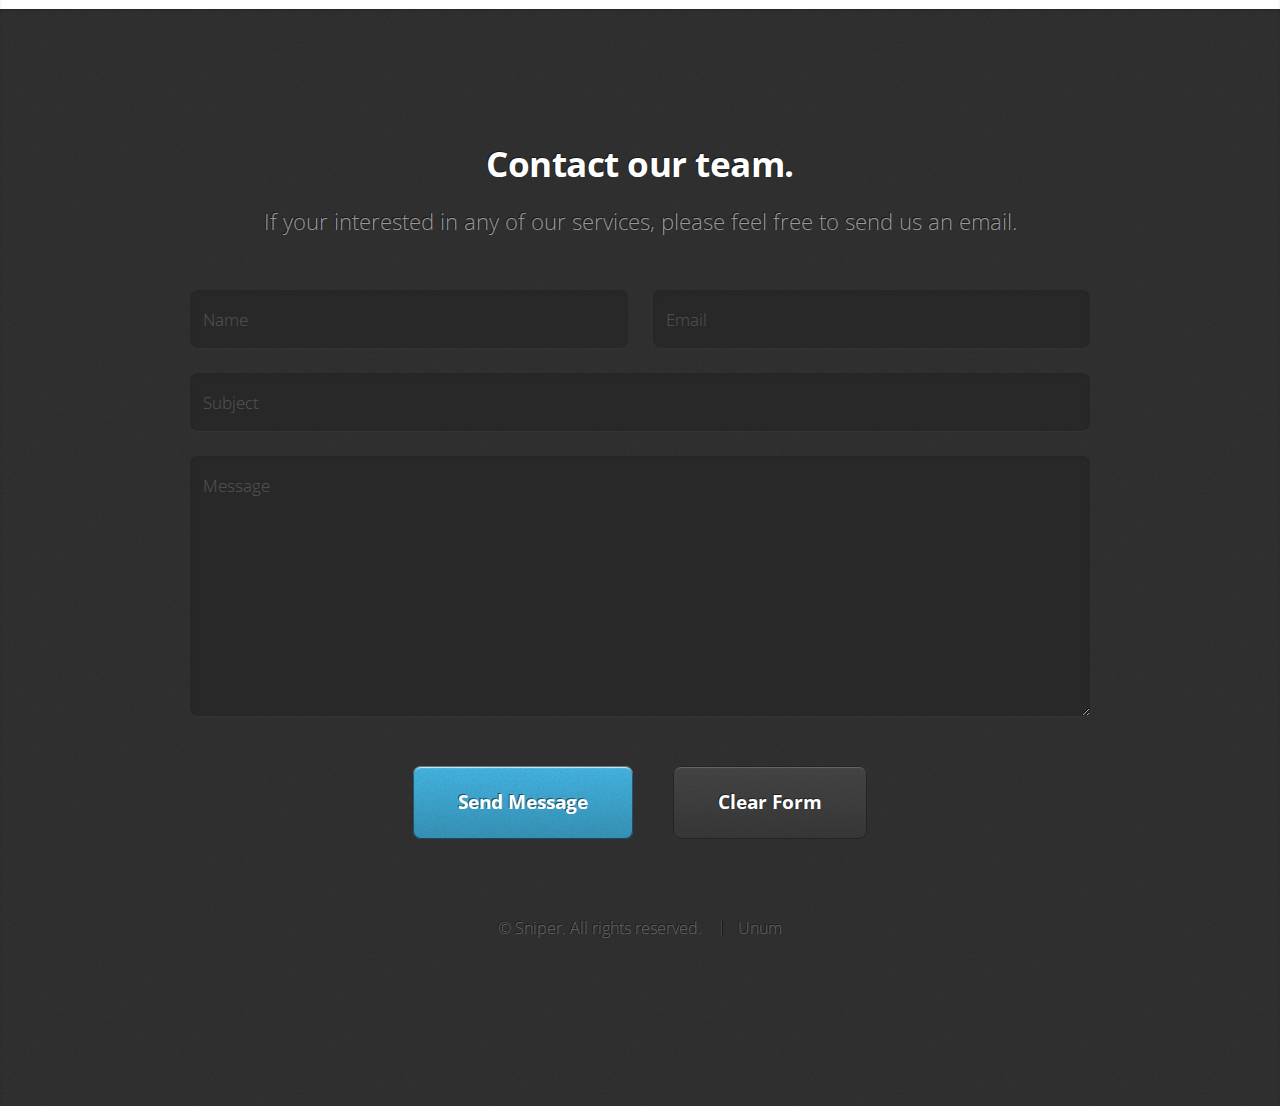
==== commit 75ec660b: "Rebranded to Sniper" ====
--- a/home.html
+++ b/home.html
@@ -2,7 +2,7 @@
 
 <html>
 <head>
-    <title>Pinpoint | Unum</title>
+    <title>Sniper | Unum</title>
     <meta charset="utf-8"/>
     <meta name="viewport" content="width=device-width, initial-scale=1"/>
     <!--[if lte IE 8]>
@@ -39,7 +39,7 @@
             </div>
             <div class="8u 12u(mobile)">
                 <header>
-                    <h1>Welcome to Pinpoint</h1>
+                    <h1>Welcome to Sniper</h1>
                 </header>
                 <p>Operational Services tool of choice for Problem Management and Incident Prevention related to data
                     corrections in Unum systems</p>
@@ -55,7 +55,7 @@
 <div class="wrapper style1">
     <article id="what">
         <header>
-            <h2>What is Pinpoint?</h2>
+            <h2>What is Sniper?</h2>
         </header>
         <div class="container">
             <div class="row">
@@ -67,20 +67,20 @@
                     <div class="row">
                         <div class="12u 12u(mobile)">
                             <section>
-                                <p><b>Pinpoint is part of the problem management arsenal</b></br>
-                                    Pinpoint provides self service for workarounds defined by problem management. These
+                                <p><b>Sniper is part of the problem management arsenal</b></br>
+                                    Sniper provides self service for workarounds defined by problem management. These
                                     workarounds are implemented as temporary fixes to allow the business process to
-                                    proceed with minimal interruption to service. Pinpoint temporary fixes are released
+                                    proceed with minimal interruption to service. Sniper temporary fixes are released
                                     when repetitive incident of the same data fix are identified.</p>
 
-                                <p><b>The benefits of Pinpoint</b></br>
+                                <p><b>The benefits of Sniper</b></br>
                                     <i>Faster service to Unum customers – faster turnaround of business processes such
                                         as enrolments – a bonus during fourth quarter</i></br>
                                     <i>Reduced effort to manually make data fixes</i></br>
                                     <i>Automated auditing complying with SOX and in-house audit requirements</i></br>
-                                    <i>Pinpoint usage dashboard drives prioritization of permanent application
+                                    <i>Sniper usage dashboard drives prioritization of permanent application
                                         fixes</i></br>
-                                    <i>The Key Performance Indication from Pinpoint is the retirement of temporary fixes
+                                    <i>The Key Performance Indication from Sniper is the retirement of temporary fixes
                                         through better application in the field</i></p>
                             </section>
                         </div>
@@ -94,9 +94,9 @@
                                 <h3>Problem Management</h3>
 
                                 <p>
-                                    Use Pinpoint to drive prioritization of data fixes within your application.</br>
+                                    Use Sniper to drive prioritization of data fixes within your application.</br>
                                     Provides Self Service work around while permanent fix is evaluated.</br>
-                                    Use metrics gained from Pinpoint to drive application development teams to avoid further incidents.
+                                    Use metrics gained from Sniper to drive application development teams to avoid further incidents.
                                 </p>
 
                             </section>
@@ -133,14 +133,14 @@
 
                         <p>Do business anywhere, any time!</p>
 
-                        <p>As Pinpoint is an HTML5 app, it can be accessed on your PC, iPhone and Tablet</p>
+                        <p>As Sniper is an HTML5 app, it can be accessed on your PC, iPhone and Tablet</p>
 
                         <p>
                             Left your computer at the office and need to do a data correction to avoid an Incident?</br>
                             No problem, just use your iPhone or iPad
                         </p>
 
-                        <p>Pinpoints responsive design will resize automatically to match your screen size</p>
+                        <p>Snipers responsive design will resize automatically to match your screen size</p>
                         <!--</article>-->
                     </div>
                 </div>
@@ -152,7 +152,7 @@
 <div class="wrapper style1">
     <article id="why">
         <header>
-            <h2>Why use Pinpoint?</h2>
+            <h2>Why use Sniper?</h2>
         </header>
         <div class="container">
             <div class="row">
@@ -160,7 +160,7 @@
                     <!--<article class="box style2">-->
                     <h3><a href="#">ITIL Service Management</a></h3>
 
-                    <p>Pinpoint is used to provide Problem Management support in Unums ITIL Environment</p>
+                    <p>Sniper is used to provide Problem Management support in Unums ITIL Environment</p>
 
                     <p>Respond faster to challenges which impact your customers</p>
 
@@ -191,9 +191,9 @@
                     <!--<article class="box style2">-->
                     <h3><a href="#">Service Now Integration</a></h3>
 
-                    <p>Pinpoint is integrated with Service Now, Unums new Service tool</p>
-
-                    <p>Fixes in Pinpoint link back to Service Now Problem tickets and the Problem Dashboard</p>
+                    <p>Sniper is integrated with Service Now, Unums new Service tool</p>
+
+                    <p>Fixes in Sniper link back to Service Now Problem tickets and the Problem Dashboard</p>
 
                     <p>Service now retrieves metrics from our audit process, giving management the ability to easily
                         keep track of which fixes are being used the most</p>
@@ -208,9 +208,9 @@
 <div class="wrapper style1">
     <article id="capabilities">
         <header>
-            <h2>What Pinpoint is capable of</h2>
-
-            <p>Here are just some of the features currently available in Pinpoint</p>
+            <h2>What Sniper is capable of</h2>
+
+            <p>Here are just some of the features currently available in Sniper</p>
         </header>
         <div class="container">
             <div class="row">
@@ -231,7 +231,7 @@
 
                         <h3><a href="#">Access Multiple Systems</a></h3>
 
-                        <p>Pinpoint is designed to allow self service work arounds across popular Unum systems.</p>
+                        <p>Sniper is designed to allow self service work arounds across popular Unum systems.</p>
                     </article>
                 </div>
                 <div class="4u 12u(mobile)">
@@ -241,7 +241,7 @@
 
                         <h3><a href="#">Comprehensive Audits</a></h3>
 
-                        <p>Pinpoint is integrated into the SOX compliant and data audit process and records all
+                        <p>Sniper is integrated into the SOX compliant and data audit process and records all
                             activity.</p>
                     </article>
                 </div>
@@ -254,7 +254,7 @@
 
                         <h3><a href="#">Manage User Access</a></h3>
 
-                        <p>Individuals request access to application via the Pinpoint which is granted strictly according
+                        <p>Individuals request access to application via the Sniper which is granted strictly according
                             to business need.</p>
                     </article>
                 </div>
@@ -265,7 +265,7 @@
 
                         <h3><a href="#">Mobile Friendly</a></h3>
 
-                        <p>As Pinpoint is built on HTML5, feel free to access all features on the go via your iPhone or
+                        <p>As Sniper is built on HTML5, feel free to access all features on the go via your iPhone or
                             iPad.</p>
                     </article>
                 </div>
@@ -282,7 +282,7 @@
             </div>
         </div>
         <footer>
-            <p>Want to get a detailed walkthrough of Pinpoint?</p>
+            <p>Want to get a detailed walkthrough of Sniper?</p>
             <a href="#contact" class="button big scrolly">Request a demo</a>
         </footer>
     </article>
@@ -294,7 +294,7 @@
         <header>
             <h2>Our Technologies</h2>
 
-            <p>Here is a list of all the technologies that Pinpoint is built on</p>
+            <p>Here is a list of all the technologies that Sniper is built on</p>
         </header>
         <div class="container">
             <div class="row">
@@ -304,7 +304,7 @@
 
                         <h3>HTML 5</h3>
 
-                        <p>HTML5 gives Pinpoint the ability to host a powerful application with huge capabilities in the
+                        <p>HTML5 gives Sniper the ability to host a powerful application with huge capabilities in the
                             convenience of a web page on a users device.</p>
                     </section>
                 </div>
@@ -346,7 +346,7 @@
 
                         <h3>SQL</h3>
 
-                        <p>SQL houses all of the data Pinpoint needs, we also store all of our auditing data on our SQL
+                        <p>SQL houses all of the data Sniper needs, we also store all of our auditing data on our SQL
                             Server.</p>
                     </section>
                 </div>
@@ -356,15 +356,15 @@
 
                         <h3>Agile</h3>
 
-                        <p>Pinpoint is built in an Agile manner allowing our team to deliver usable features at frequent
+                        <p>Sniper is built in an Agile manner allowing our team to deliver usable features at frequent
                             intervals.</p>
                     </section>
                 </div>
             </div>
         </div>
         <footer>
-            <p>View a more comprehensive description of how Pinpoint works</p>
-            <a href="#" class="button big scrolly">How Pinpoint works</a>
+            <p>View a more comprehensive description of how Sniper works</p>
+            <a href="#" class="button big scrolly">How Sniper works</a>
         </footer>
     </article>
 </div>
@@ -375,7 +375,7 @@
         <header>
             <h2>Our Team</h2>
 
-            <p>Pinpoint is built by a Scrum Team based in Ireland. Here's who built it</p>
+            <p>Sniper is built by a Scrum Team based in Ireland. Here's who built it</p>
         </header>
         <div class="container">
             <div class="row">
@@ -523,7 +523,7 @@
         </div>
         <footer>
             <ul id="copyright">
-                <li>&copy; Pinpoint. All rights reserved.</li>
+                <li>&copy; Sniper. All rights reserved.</li>
                 <li>Unum</li>
             </ul>
         </footer>
